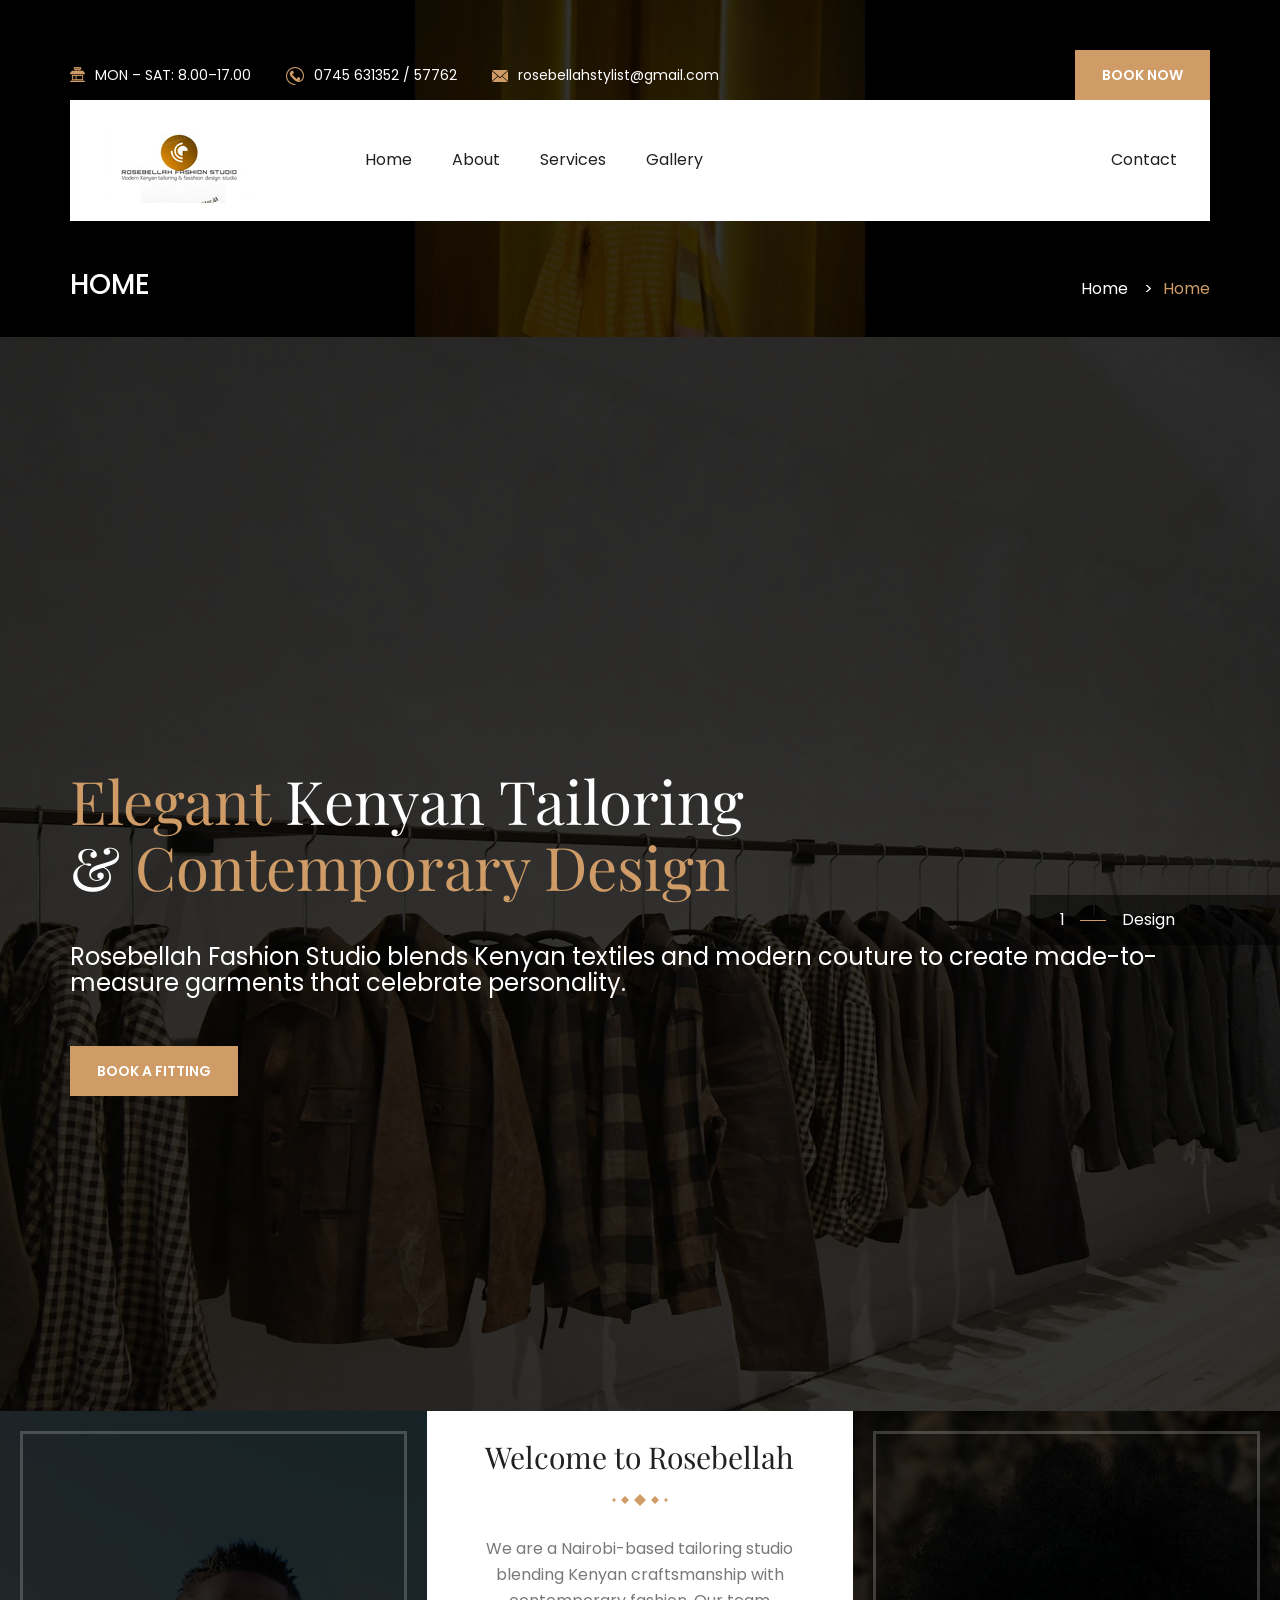
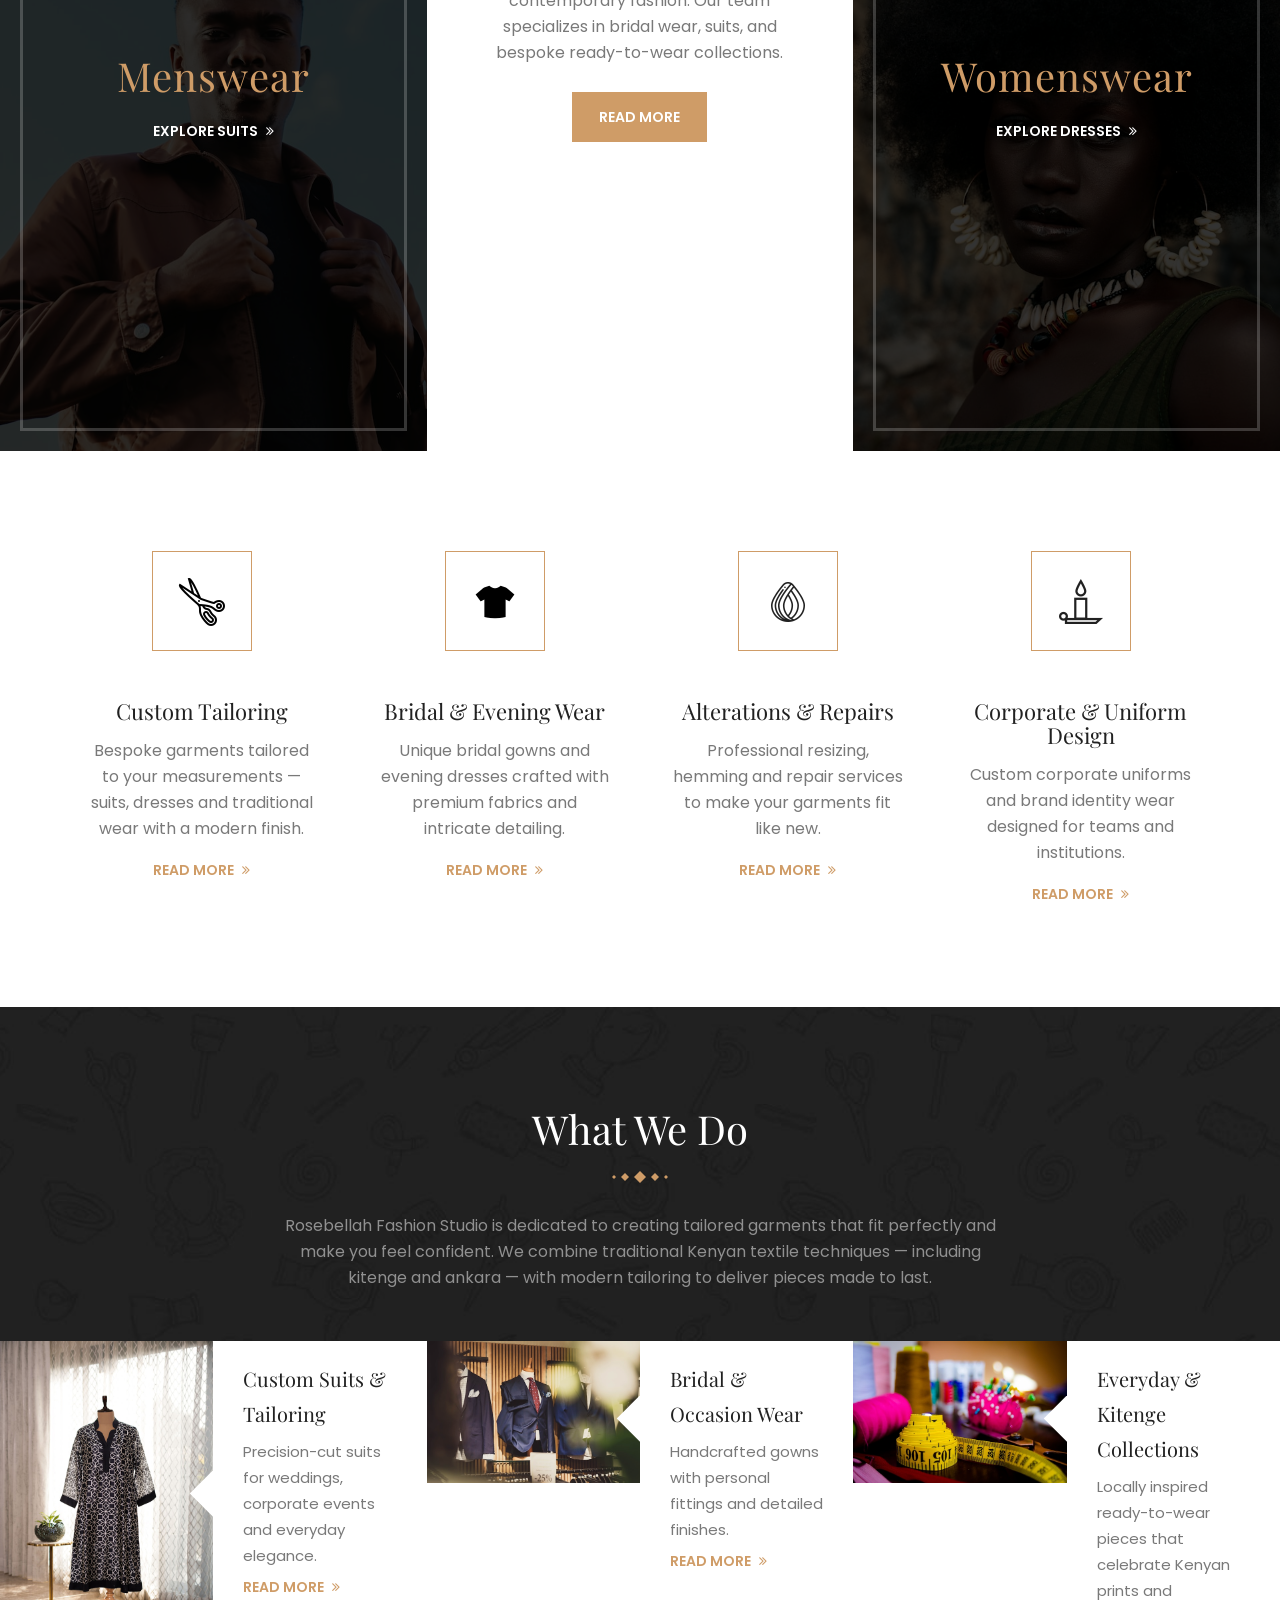
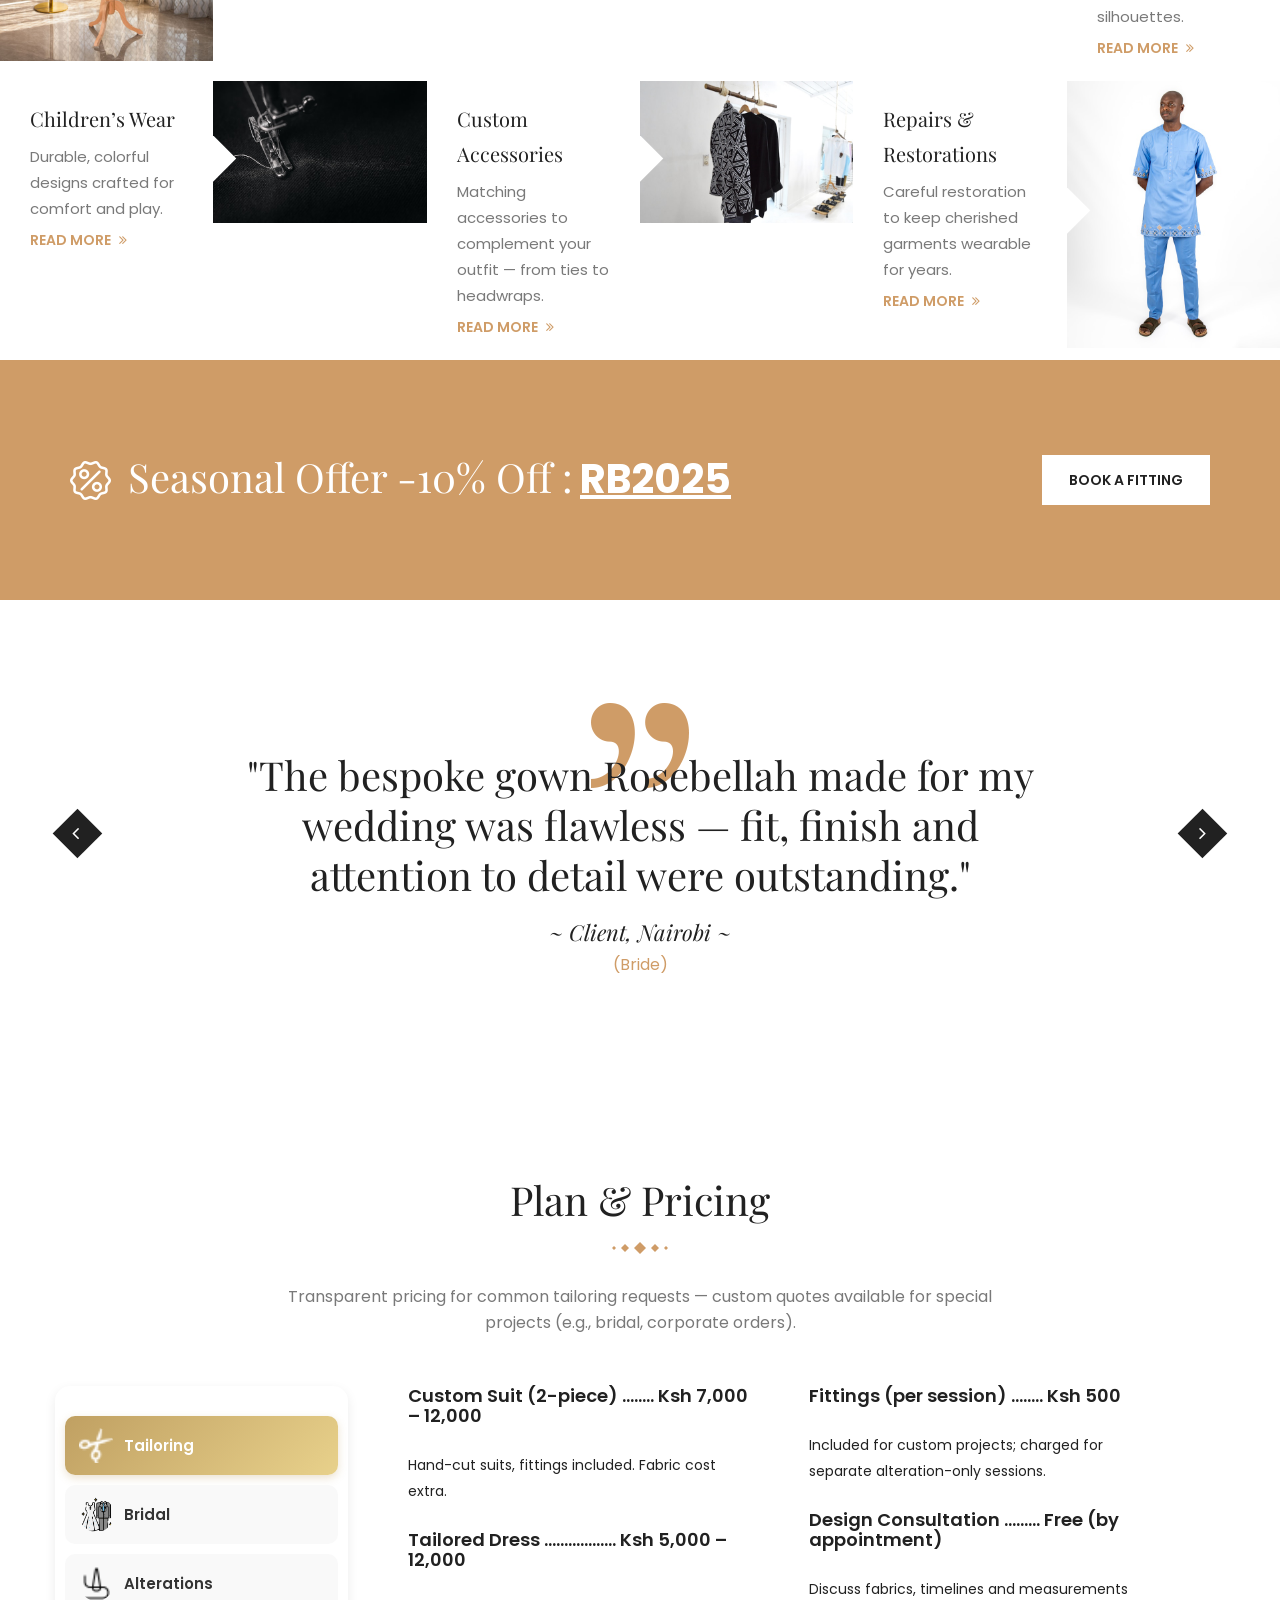
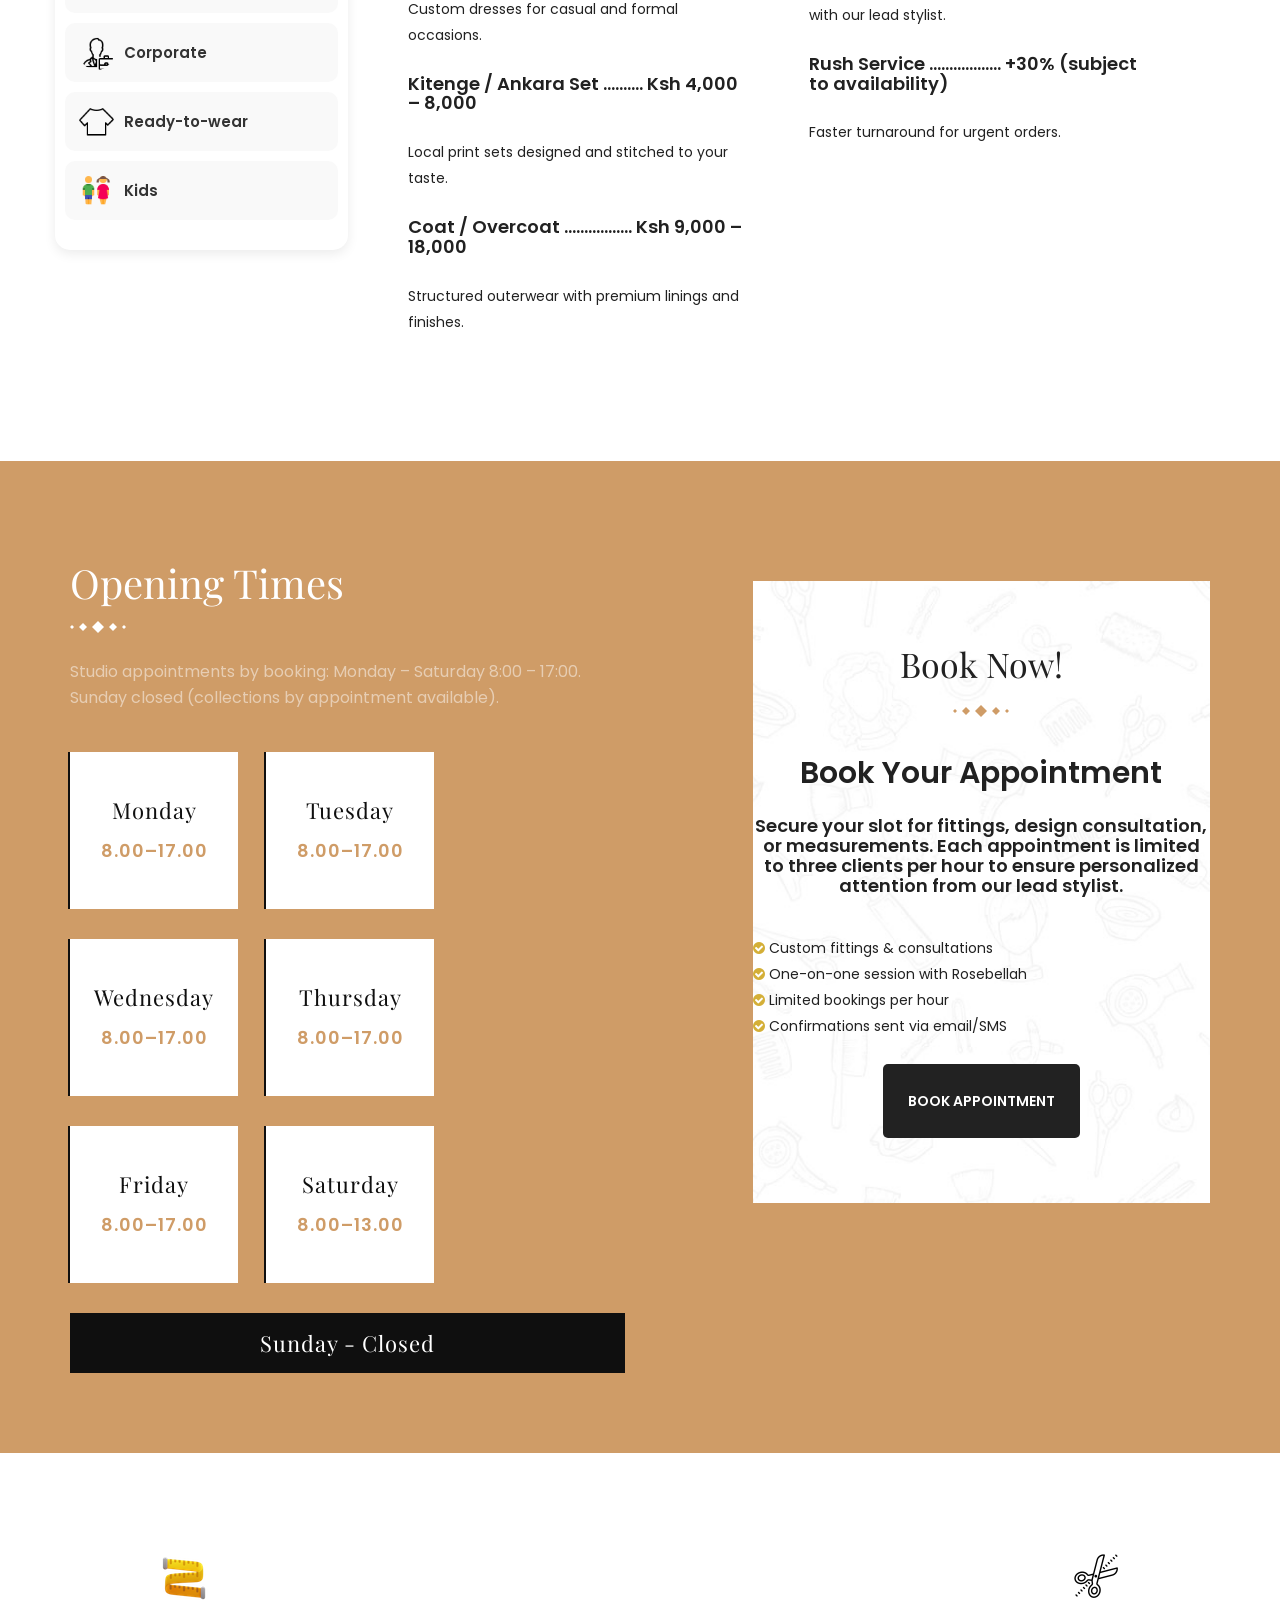
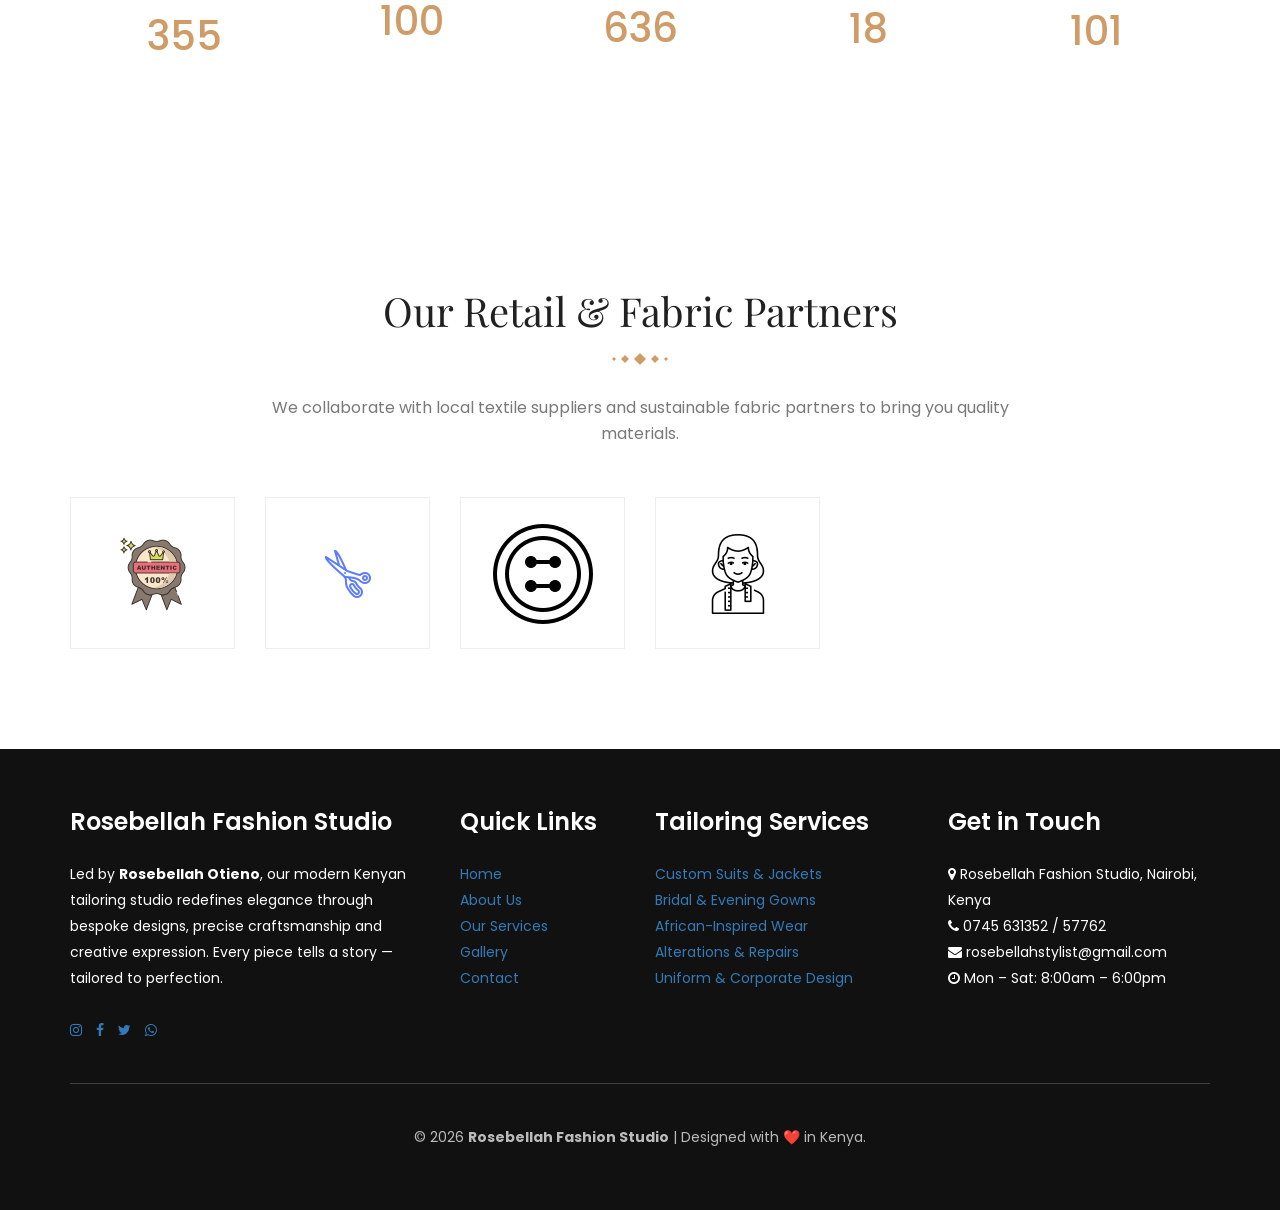
==== index.html @ 55c62c4d "Initial commit - Rosebellah Fashion Studio website" ====
<!doctype html>
<html class="no-js" lang="en">
    
<meta http-equiv="content-type" content="text/html;charset=utf-8" />
<head>
        <meta charset="utf-8">
        <meta http-equiv="x-ua-compatible" content="ie=edge">
        <title>Rosebellah Fashion Studio</title>
        <meta name="description" content="">
        <meta name="viewport" content="width=device-width, initial-scale=1">
        <link rel="shortcut icon" type="image/x-icon" href="logo1.png">
        <link rel="apple-touch-icon" href="apple-touch-icon.html">
        <!-- Place favicon.ico in the root directory -->

		<!-- all css here -->
		<!-- bootstrap v3.3.6 css -->
        <link rel="stylesheet" href="public/css/bootstrap.min.css">
		<!-- animate css -->
        <link rel="stylesheet" href="public/css/animate.css">
		<!-- jquery-ui.min css -->
        <link rel="stylesheet" href="public/css/jquery-ui.min.css">
		<!-- meanmenu css -->
        <link rel="stylesheet" href="public/css/meanmenu.min.css">
		<!-- owl.carousel css -->
        <link rel="stylesheet" href="public/css/owl.carousel.min.css">
        <!-- bxslider css -->
        <link rel="stylesheet" href="public/css/jquery.bxslider.css">
        <!-- magnific popup css -->
        <link rel="stylesheet" href="public/css/magnific-popup.css">
        <!-- Bootstrap Touchspin css -->
         <link rel="stylesheet" href="public/css/jquery.bootstrap-touchspin.min.css">
		<!-- font-awesome css -->
        <link rel="stylesheet" href="public/css/font-awesome.min.css">
		<!-- style css -->
		<link rel="stylesheet" href="public/style.css">
		<!-- responsive css -->
        <link rel="stylesheet" href="public/css/responsive.css">
		<!-- modernizr css -->
        <script src="js/vendor/modernizr-2.8.3.min.js"></script>
    </head>
    <body>
    <!--[if lt IE 8]>
        <p class="browserupgrade">You are using an <strong>outdated</strong> browser. Please <a href="http://browsehappy.com/">upgrade your browser</a> to improve your experience.</p>
    <![endif]-->
    <!--Preloader area start-->
    <div id="loader_wrapper">
        <div class="loader"></div>
    </div>
    <!--Preloader area end-->
    <!--Header area start here-->
    <header>
        <div class="container">
            <div class="row">
                <div class="col-lg-12 col-md-12 col-sm-12 col-xs-12">
                    <div class="header-top">
                        <div class="col-lg-8 col-md-8 col-sm-9 col-xs-12 pd-0">
                            <div class="contact-info-top">
                                <ul class="list-inline">
                                    <li><img src="images/icons/5.png" alt=""/><span>MON – SAT: 8.00–17.00</span></li>
                                    <li><img src="images/icons/6.png" alt=""/><span>0745 631352 / 57762</span></li>
                                    <li><img src="images/icons/7.png" alt=""/><span>rosebellahstylist@gmail.com</span></li>
                                </ul>
                            </div>
                        </div>
                        <div class="col-lg-4 col-md-4 col-sm-3 col-xs-12 pd-0">
                            <div class="top-button text-right">
                                <a href="public/booking.html" class="btn4"><span>Book Now</span></a>
                            </div>
                        </div>
                    </div>
                </div>
            </div>
        </div>

        <div id="sticky">
            <div class="container">
                <div class="row">
                    <div class="col-lg-12 col-md-12 col-sm-12 col-xs-12">
                        <div class="main-header">
                            <div class="col-lg-3 col-md-3 col-sm-12 col-xs-12">
                                <div class="logo-area">
                                    <a href="index.html"><img src="images/logo/logo.jpg" alt="Rosebellah Fashion Studio"/></a>
                                </div>
                            </div>
                            <div class="col-lg-9 col-md-9 col-sm-12 col-xs-12">
                                <div class="menu-area">
                                    <nav>
                                        <ul class="list-inline">
                                            <li><a href="index.html">Home</a></li>
                                            <li><a href="public/about.html">About</a></li>
                                            <li><a href="public/services.html">Services</a></li>
                                            <li><a href="public/gallery.html">Gallery</a></li>
                                            
                                           
                                            <li><a href="public/contact.html">Contact</a></li>
                                            
                                        </ul>
                                    </nav>
                                </div>
                            </div>

                            

                        </div>
                    </div>
                </div>
            </div>
        </div>

        <!--Responsive Menu area-->
        <div class="mobile-menu-area">
            <div class="container">
                <div class="row">
                  <div class="col-md-12">
                    <div class="mobile-menu">
                        <nav id="dropdown">
                            <ul>
                                <li><a href="index-2.html">Home</a></li>
                                <li><a href="about.html">About</a></li>
                                <li><a href="services.html">Services</a></li>
                                <li><a href="gallery.html">Gallery</a></li>
                                <li>
                                    <a href="#">Pages</a>
                                    <ul class="down-menu">
                                        <li><a href="about.html">About</a></li>
                                        <li><a href="blog.html">Blog</a></li>
                                        <li><a href="blog-single.html">Blog Single</a></li>
                                        <li><a href="shop.html">Shop</a></li>
                                        <li><a href="public/booking.html">Pricing & Bookings</a></li>
                                        <li><a href="contact.html">Contact</a></li>
                                    </ul>
                                </li>
                                <li>
                                    <a href="#">Blog</a>
                                    <ul class="down-menu">
                                        <li><a href="blog.html">Blog</a></li>
                                        <li><a href="blog-single.html">Blog Single</a></li>
                                    </ul>
                                </li>
                                <li><a href="contact.html">Contact</a></li>
                            </ul>
                        </nav>
                    </div>          
                  </div>
                </div>
            </div>
        </div>
        <!--Responsive Menu area End-->

    </header>
    <!--Header area end here-->

    <!--Breadcumb area start here-->
    <div class="breadcumb-area jarallax">
        <div class="container">
            <div class="row">
                <div class="col-lg-6 col-md-6 col-sm-8 col-xs-12 full_width">
                    <div class="indx_title_left_wrapper">
                        <h2> home </h2>
                    </div>
                </div>
                <div class="col-lg-6 col-md-6 col-sm-4 col-xs-12 full_width">
                    <div class="indx_title_right_wrapper">
                        <ul>
                            <li><a href="index.html">Home</a> &nbsp;&nbsp;&nbsp;> </li>
                            <li>home</li>
                        </ul>
                    </div>
                </div>
            </div>
        </div>
    </div>
    <!--Breadcumb area end here-->

    <!--Slider area start here-->
    <section class="slider-area">       
        <div id="carousel-example-generic" class="carousel slide" data-ride="carousel">
            <div class="carousel-inner" role="listbox">

                <div class="item active">
                    <div class="carousel-captions caption-1">
                        <div class="container">
                            <div class="row">
                                <div class="col-lg-12">
                                    <div class="content">
                                        <h2 class="wow animated fadeInLeft" data-wow-duration="1s">
                                            <span>Elegant</span> Kenyan Tailoring<br> & <span>Contemporary Design</span>
                                        </h2>
                                        <p class="wow animated fadeInLeft" data-wow-duration="2s">
                                            Rosebellah Fashion Studio blends Kenyan textiles and modern couture to create made-to-measure garments that celebrate personality.
                                        </p>
                                        <a href="public/booking.html" class="btn1 wow animated fadeInUp" data-wow-duration="2s"><span>Book a Fitting</span></a>
                                        <div class="clear"></div>
                                    </div>
                                </div>
                            </div>
                        </div>
                    </div>
                </div>      

                <div class="item">
                    <div class="carousel-captions caption-2">
                        <div class="container">
                            <div class="row">
                                <div class="col-lg-12">
                                    <div class="content">
                                        <h2 class="wow animated fadeInLeft" data-wow-duration="1s">
                                            <span>Bridal</span> Gowns &amp; <br><span>Tailored Suits</span>
                                        </h2>
                                        <p class="wow animated fadeInLeft" data-wow-duration="2s">
                                            Bespoke bridal gowns, suits, and kitenge collections crafted with attention to detail and cultural flair.
                                        </p>
                                        <a href="public/gallery.html" class="btn1 wow animated fadeInUp" data-wow-duration="2s"><span>See Our Work</span></a>
                                        <div class="clear"></div>
                                    </div>
                                </div>
                            </div>
                        </div>
                    </div>
                </div>

                <div class="item">
                    <div class="carousel-captions caption-3">
                        <div class="container">
                            <div class="row">
                                <div class="col-lg-12">
                                    <div class="content">
                                        <h2 class="wow animated fadeInLeft" data-wow-duration="1s">
                                            <span>Made-to-Measure</span><br> Handcrafted <span>with Care</span>
                                        </h2>
                                        <p class="wow animated fadeInLeft" data-wow-duration="2s">
                                            From fittings to final touches, our promise is excellent fit, premium fabrics and thoughtful finishing.
                                        </p>
                                        <a href="public/about.html" class="btn1 wow animated fadeInUp" data-wow-duration="2s"><span>About Rosebellah</span></a>
                                        <div class="clear"></div>
                                    </div>
                                </div>
                            </div>
                        </div>
                    </div>
                </div>

                <ol class="carousel-indicators">
                    <li data-target="#carousel-example-generic" data-slide-to="0" class="active"><span class="number">1</span><span class="con">Design</span></li>
                    
                </ol>  
            </div>
        </div>
    </section>
    <!--Slider area end here-->

    <!--Info area start here-->
    <section class="info-area-one">
        <div class="container-fluid">
            <div class="row">
                <div class="col-lg-4 col-md-4 col-sm-12 col-xs-12 pd-0">
                    <div class="info-list">
                        <figure>
                            <img src="images/info/1.jpg" alt=""/>
                            <div class="content">
                                <h2>Menswear</h2>
                                <a href="public/services.html">Explore Suits <i class="fa fa-angle-double-right"></i></a>
                            </div>
                        </figure>
                    </div>
                </div>
                <div class="col-lg-4 col-md-4 col-sm-12 col-xs-12 pd-0">
                    <div class="info-middel text-center bg-img jarallax">
                        <div class="info-logo">
                            <a href="index.html"><img src="images/logo/logo.jpg" alt="Rosebellah Fashion Studio"/></a>
                        </div>
                        <div class="content">
                            <div class="section-heading-one">
                                <h2>Welcome to Rosebellah</h2>
                            </div>
                            <p>We are a Nairobi-based tailoring studio blending Kenyan craftsmanship with contemporary fashion. Our team specializes in bridal wear, suits, and bespoke ready-to-wear collections.</p>
                            <img src="images/info/signature.png" alt="Rosebellah signature"/>
                            <a href="public/about.html" class="btn1"><span>Read More</span></a>
                        </div>
                    </div>
                </div>
                <div class="col-lg-4 col-md-4 col-sm-12 col-xs-12 pd-0 ">
                    <div class="info-list">
                        <figure>
                            <img src="images/info/2.jpg" alt=""/>
                            <div class="content">
                                <h2>Womenswear</h2>
                                <a href="public/services.html">Explore Dresses <i class="fa fa-angle-double-right"></i></a>
                            </div>
                        </figure>
                    </div>
                </div>
            </div>
        </div>
    </section>
    <!--Info area end here-->

    <!--Services area start here-->
    <section class="services-area-one bg-img jarallax">
        <div class="container">
            <div class="row">
                <div class="col-lg-12 pd-0">
                    <div class="services-slider">
                        <div class="col-lg-12">
                            <div class="services-list text-center">
                                <div class="icons"><span class="ico-imgs ico1"></span></div>
                                <h4>Custom Tailoring</h4>
                                <p>Bespoke garments tailored to your measurements — suits, dresses and traditional wear with a modern finish.</p>
                                <a href="public/services.html">Read More <i class="fa fa-angle-double-right"></i></a>
                            </div>
                        </div>
                        <div class="col-lg-12">
                            <div class="services-list text-center">
                                <div class="icons"><span class="ico-imgs ico2"></span></div>
                                <h4>Bridal & Evening Wear</h4>
                                <p>Unique bridal gowns and evening dresses crafted with premium fabrics and intricate detailing.</p>
                                <a href="ppublic/services.html">Read More <i class="fa fa-angle-double-right"></i></a>
                            </div>
                        </div>
                        <div class="col-lg-12">
                            <div class="services-list text-center">
                                <div class="icons"><span class="ico-imgs ico3"></span></div>
                                <h4>Alterations & Repairs</h4>
                                <p>Professional resizing, hemming and repair services to make your garments fit like new.</p>
                                <a href="public/services.html">Read More <i class="fa fa-angle-double-right"></i></a>
                            </div>
                        </div>
                        <div class="col-lg-12">
                            <div class="services-list text-center">
                                <div class="icons"><span class="ico-imgs ico4"></span></div>
                                <h4>Corporate & Uniform Design</h4>
                                <p>Custom corporate uniforms and brand identity wear designed for teams and institutions.</p>
                                <a href="public/services.html">Read More <i class="fa fa-angle-double-right"></i></a>
                            </div>
                        </div>
                    </div>
                </div>
            </div>
        </div>
    </section>
    <!--Services area end here-->

    <!--About area start here-->
    <section class="about-area-one">
        <div class="section-head">
            <div class="container">
                <div class="row">
                    <div class="col-lg-12">
                        <div class="section-heading-two">
                            <h2>What We Do</h2>
                            <p>Rosebellah Fashion Studio is dedicated to creating tailored garments that fit perfectly and make you feel confident. We combine traditional Kenyan textile techniques — including kitenge and ankara — with modern tailoring to deliver pieces made to last.</p>
                        </div>
                    </div>
                </div>
            </div>
        </div>

        <div class="container-fluid">
            <div class="row">
                <!-- kept image slots intact -->
                <div class="col-lg-4 col-md-6 col-sm-6 col-xs-12 pd-0">
                    <div class="about-list-right">
                        <figure><img src="images/about/1.jpg" alt=""/></figure>
                        <div class="content">
                            <h4>Custom Suits & Tailoring</h4>
                            <p>Precision-cut suits for weddings, corporate events and everyday elegance.</p>
                            <a href="services.html">Read More <i class="fa fa-angle-double-right"></i></a>
                        </div>
                    </div>
                </div>

                <div class="col-lg-4 col-md-6 col-sm-6 col-xs-12 pd-0">
                    <div class="about-list-right">
                        <figure><img src="images/about/2.jpg" alt=""/></figure>
                        <div class="content">
                            <h4>Bridal & Occasion Wear</h4>
                            <p>Handcrafted gowns with personal fittings and detailed finishes.</p>
                            <a href="services.html">Read More <i class="fa fa-angle-double-right"></i></a>
                        </div>
                    </div>
                </div>

                <div class="col-lg-4 col-md-6 col-sm-6 col-xs-12 pd-0">
                    <div class="about-list-right">
                        <figure><img src="images/about/3.jpg" alt=""/></figure>
                        <div class="content">
                            <h4>Everyday & Kitenge Collections</h4>
                            <p>Locally inspired ready-to-wear pieces that celebrate Kenyan prints and silhouettes.</p>
                            <a href="shop.html">Read More <i class="fa fa-angle-double-right"></i></a>
                        </div>
                    </div>
                </div>

                <!-- additional image blocks -->
                <div class="col-lg-4 col-md-6 col-sm-6 col-xs-12 pd-0">
                    <div class="about-list-left">
                        <figure><img src="images/about/4.jpg" alt=""/></figure>
                        <div class="content">
                            <h4>Children’s Wear</h4>
                            <p>Durable, colorful designs crafted for comfort and play.</p>
                            <a href="services.html">Read More <i class="fa fa-angle-double-right"></i></a>
                        </div>
                    </div>
                </div>

                <div class="col-lg-4 col-md-6 col-sm-6 col-xs-12 pd-0">
                    <div class="about-list-left">
                        <figure><img src="images/about/5.jpg" alt=""/></figure>
                        <div class="content">
                            <h4>Custom Accessories</h4>
                            <p>Matching accessories to complement your outfit — from ties to headwraps.</p>
                            <a href="shop.html">Read More <i class="fa fa-angle-double-right"></i></a>
                        </div>
                    </div>
                </div>

                <div class="col-lg-4 col-md-6 col-sm-6 col-xs-12 pd-0">
                    <div class="about-list-left">
                        <figure><img src="images/about/6.jpg" alt=""/></figure>
                        <div class="content">
                            <h4>Repairs & Restorations</h4>
                            <p>Careful restoration to keep cherished garments wearable for years.</p>
                            <a href="services.html">Read More <i class="fa fa-angle-double-right"></i></a>
                        </div>
                    </div>
                </div>

            </div>
        </div>
    </section>
    <!--About area end here-->

    <!--Banner area start here-->
    <section class="banner-area">
        <div class="container">
            <div class="row">
                <div class="col-lg-12">
                    <div class="content-ban">
                        <h2>
                            <img src="images/icons/4.png" alt=""/>
                            <span>Seasonal Offer -10% Off : </span>
                            <strong>RB2025</strong>
                        </h2>
                        <a href="public/booking.html" class="btn2"><span>Book a Fitting</span></a>
                    </div>
                </div>
            </div>
        </div>
    </section>
    <!--Banner area end here-->

    <!--Testimonial area start here-->
    <section class="testimonial-area bg-img section jarallax">
        <div class="container">
            <div class="row">
                <div class="col-lg-12 pd-0">
                    <div class="testimonial-slider">
                        <div class="col-lg-12">
                            <div class="testimonial-list">
                                <blockquote>"The bespoke gown Rosebellah made for my wedding was flawless — fit, finish and attention to detail were outstanding."</blockquote>
                                <h4><a href="#">~ Client, Nairobi ~</a></h4>
                                <span>(Bride)</span>
                            </div>
                        </div>
                        <div class="col-lg-12">
                            <div class="testimonial-list">
                                <blockquote>"Excellent tailoring — my suit fits like it was made for me. Professional and friendly service."</blockquote>
                                <h4><a href="#">~ Client, Nakuru ~</a></h4>
                                <span>(Groom)</span>
                            </div>
                        </div>
                        <div class="col-lg-12">
                            <div class="testimonial-list">
                                <blockquote>"Quick and careful alterations — highly recommended for anyone who needs reliable adjustments."</blockquote>
                                <h4><a href="#">~ Client ~</a></h4>
                                <span>(Customer)</span>
                            </div>
                        </div>
                    </div>
                </div>
            </div>
        </div>
    </section>
    <!--Testimonial area end here-->

    <!--Plan and Price area start here-->
    <section class="plan-price-area section">
        <div class="container">
            <div class="row">
                <div class="col-lg-12">
                    <div class="section-heading-three">
                        <h2>Plan & Pricing</h2>
                        <p>Transparent pricing for common tailoring requests — custom quotes available for special projects (e.g., bridal, corporate orders).</p>
                    </div>
                </div>
            </div>

            <div class="row">
                <!-- Left column: categories -->
                <div class="col-lg-3 col-md-4 col-sm-12 pd-0" 
     style="padding: 0; margin-bottom: 20px;">
    <div class="plan-list-nav" 
         style="background: #fff; border-radius: 15px; box-shadow: 0 4px 12px rgba(0,0,0,0.08); padding: 20px 10px; transition: all 0.3s ease;">
        <ul style="list-style: none; margin: 0; padding: 0;">
            
            <li role="presentation" class="active" 
                style="margin: 10px 0;">
                <a href="#tailoring-list" role="tab" data-toggle="tab"
                   style="display: flex; align-items: center; text-decoration: none; color: #fff; font-weight: 600; font-size: 15px; padding: 12px 14px; border-radius: 10px; background: linear-gradient(135deg, #c0a062, #e8d18b); box-shadow: 0 3px 8px rgba(192,160,98,0.3);">
                    <span class="imgs">
                        <img src="images/price/1.png" alt="" 
                             style="width: 35px; height: 35px; margin-right: 10px; border-radius: 50%; object-fit: cover; filter: brightness(0) invert(1);">
                    </span>
                    <span class="con">Tailoring</span>
                </a>
            </li>

            <li role="presentation" style="margin: 10px 0;">
                <a href="#bridal-list" role="tab" data-toggle="tab"
                   style="display: flex; align-items: center; text-decoration: none; color: #333; font-weight: 600; font-size: 15px; padding: 12px 14px; border-radius: 10px; background: #f9f9f9;">
                    <span class="imgs">
                        <img src="images/price/2a.png" alt="" 
                             style="width: 35px; height: 35px; margin-right: 10px; border-radius: 50%; object-fit: cover;">
                    </span>
                    <span class="con">Bridal</span>
                </a>
            </li>

            <li role="presentation" style="margin: 10px 0;">
                <a href="#alteration-list" role="tab" data-toggle="tab"
                   style="display: flex; align-items: center; text-decoration: none; color: #333; font-weight: 600; font-size: 15px; padding: 12px 14px; border-radius: 10px; background: #f9f9f9;">
                    <span class="imgs">
                        <img src="images/price/3a.png" alt="" 
                             style="width: 35px; height: 35px; margin-right: 10px; border-radius: 50%; object-fit: cover;">
                    </span>
                    <span class="con">Alterations</span>
                </a>
            </li>

            <li role="presentation" style="margin: 10px 0;">
                <a href="#corporate-list" role="tab" data-toggle="tab"
                   style="display: flex; align-items: center; text-decoration: none; color: #333; font-weight: 600; font-size: 15px; padding: 12px 14px; border-radius: 10px; background: #f9f9f9;">
                    <span class="imgs">
                        <img src="images/price/4a.png" alt="" 
                             style="width: 35px; height: 35px; margin-right: 10px; border-radius: 50%; object-fit: cover;">
                    </span>
                    <span class="con">Corporate</span>
                </a>
            </li>

            <li role="presentation" style="margin: 10px 0;">
                <a href="#ready-list" role="tab" data-toggle="tab"
                   style="display: flex; align-items: center; text-decoration: none; color: #333; font-weight: 600; font-size: 15px; padding: 12px 14px; border-radius: 10px; background: #f9f9f9;">
                    <span class="imgs">
                        <img src="images/price/5a.png" alt="" 
                             style="width: 35px; height: 35px; margin-right: 10px; border-radius: 50%; object-fit: cover;">
                    </span>
                    <span class="con">Ready-to-wear</span>
                </a>
            </li>

            <li role="presentation" style="margin: 10px 0;">
                <a href="#kids-list" role="tab" data-toggle="tab"
                   style="display: flex; align-items: center; text-decoration: none; color: #333; font-weight: 600; font-size: 15px; padding: 12px 14px; border-radius: 10px; background: #f9f9f9;">
                    <span class="imgs">
                        <img src="images/price/6a.png" alt="" 
                             style="width: 35px; height: 35px; margin-right: 10px; border-radius: 50%; object-fit: cover;">
                    </span>
                    <span class="con">Kids</span>
                </a>
            </li>

        </ul>
    </div>
</div>


                <!-- Right column: price lists -->
                <div class="col-lg-9 col-md-8 col-sm-12 pd-l0 price-list">
                    <div class="tab-content">
                        <div role="tabpanel" class="tab-pane active" id="tailoring-list">
                            <div class="col-lg-6 col-md-6 col-sm-12">
                                <div class="planprice pd-l45 pd-r15">
                                    <ul>
                                        <li><h4>Custom Suit (2-piece) ........ Ksh 7,000 – 12,000</h4><p>Hand-cut suits, fittings included. Fabric cost extra.</p></li>
                                        <li><h4>Tailored Dress .................. Ksh 5,000 – 12,000</h4><p>Custom dresses for casual and formal occasions.</p></li>
                                        <li><h4>Kitenge / Ankara Set .......... Ksh 4,000 – 8,000</h4><p>Local print sets designed and stitched to your taste.</p></li>
                                        <li><h4>Coat / Overcoat ................. Ksh 9,000 – 18,000</h4><p>Structured outerwear with premium linings and finishes.</p></li>
                                    </ul>
                                </div>
                            </div>

                            <div class="col-lg-6 col-md-6 col-sm-12">
                                <div class="planprice pd-r45 pd-l15">
                                    <ul>
                                        <li><h4>Fittings (per session) ........ Ksh 500</h4><p>Included for custom projects; charged for separate alteration-only sessions.</p></li>
                                        <li><h4>Design Consultation ......... Free (by appointment)</h4><p>Discuss fabrics, timelines and measurements with our lead stylist.</p></li>
                                        <li><h4>Rush Service .................. +30% (subject to availability)</h4><p>Faster turnaround for urgent orders.</p></li>
                                    </ul>
                                </div>
                            </div>
                        </div>

                        <div role="tabpanel" class="tab-pane" id="bridal-list">
                            <div class="col-lg-6">
                                <div class="planprice pd-l45 pd-r15">
                                    <ul>
                                        <li><h4>Bridal Gown (Bespoke) ...... Ksh 15,000 – 60,000</h4><p>Handmade gowns with fittings, lacework and embellishments as requested.</p></li>
                                        <li><h4>Bridesmaid Dresses ......... Ksh 4,000 – 12,000</h4><p>Coordinated designs to complement the bridal theme.</p></li>
                                    </ul>
                                </div>
                            </div>
                            <div class="col-lg-6">
                                <div class="planprice pd-r45 pd-l15">
                                    <ul>
                                        <li><h4>Custom Veils & Embellishments .. From Ksh 2,000</h4><p>Beading, appliqué and trims available.</p></li>
                                    </ul>
                                </div>
                            </div>
                        </div>

                        <div role="tabpanel" class="tab-pane" id="alteration-list">
                            <div class="col-lg-6">
                                <div class="planprice pd-l45 pd-r15">
                                    <ul>
                                        <li><h4>Dress Hemming .................. From Ksh 800</h4><p>Quick and accurate hemming for dresses and skirts.</p></li>
                                        <li><h4>Trouser Adjustment .............. From Ksh 700</h4><p>Waist, length and tapering fixes.</p></li>
                                        <li><h4>Zip Replacement ................ From Ksh 1,200</h4><p>Replacement and reinforcement for zippers.</p></li>
                                    </ul>
                                </div>
                            </div>
                            <div class="col-lg-6">
                                <div class="planprice pd-r45 pd-l15">
                                    <ul>
                                        <li><h4>Jacket/Blazer Reshape ......... From Ksh 1,500</h4><p>Shoulder and chest alterations for a refined fit.</p></li>
                                    </ul>
                                </div>
                            </div>
                        </div>

                        <div role="tabpanel" class="tab-pane" id="corporate-list">
                            <div class="col-lg-6">
                                <div class="planprice pd-l45 pd-r15">
                                    <ul>
                                        <li><h4>Corporate Uniforms .......... Quote</h4><p>Custom uniforms for teams, schools and businesses — contact for a proposal.</p></li>
                                        <li><h4>Bulk Production .................. Quote</h4><p>Price varies with quantities, fabric and complexity.</p></li>
                                    </ul>
                                </div>
                            </div>
                        </div>

                        <div role="tabpanel" class="tab-pane" id="ready-list">
                            <div class="col-lg-6">
                                <div class="planprice pd-l45 pd-r15">
                                    <ul>
                                        <li><h4>Ready-to-wear Dresses ......... Ksh 2,500 – 6,500</h4><p>Hand-finished pieces — limited runs.</p></li>
                                        <li><h4>Everyday Tops & Skirts ........ Ksh 1,200 – 3,000</h4><p>Locally inspired, affordable styles.</p></li>
                                    </ul>
                                </div>
                            </div>
                        </div>

                        <div role="tabpanel" class="tab-pane" id="kids-list">
                            <div class="col-lg-6">
                                <div class="planprice pd-l45 pd-r15">
                                    <ul>
                                        <li><h4>Kids Outfits ..................... Ksh 2,500 – 5,000</h4><p>Comfortable styles designed for growing children.</p></li>
                                    </ul>
                                </div>
                            </div>
                        </div>

                    </div>
                </div>
            </div>
        </div>
    </section>
    <!--Plan and Price area end here-->

    <!--Team area start here-->
    
    <!--Team area end here-->

    <!--Booking / contact CTA area (kept structure) -->
    <section class="booking-area">
        <div class="container">
            <div class="row">
                <div class="col-lg-6">
                    <div class="booking-time">
                        <div class="heading">
                            <h2>Opening Times</h2>
                            <p>Studio appointments by booking: Monday – Saturday 8:00 – 17:00. Sunday closed (collections by appointment available).</p>
                        </div>
                        <div class="booking-days">
                            <ul>
                                <li><strong>Monday</strong><span>8.00–17.00</span></li>
                                <li><strong>Tuesday</strong><span>8.00–17.00</span></li>
                                <li><strong>Wednesday</strong><span>8.00–17.00</span></li>
                                <li><strong>Thursday</strong><span>8.00–17.00</span></li>
                                <li><strong>Friday</strong><span>8.00–17.00</span></li>
                                <li><strong>Saturday</strong><span>8.00–13.00</span></li>
                            </ul>
                            <div class="close-day">
                                <p>Sunday - Closed</p>
                            </div>
                        </div>
                    </div>
                </div>

                <div class="col-lg-5 col-md-5 col-sm-12 col-xs-12 col-md-offset-1">
                    <div class="booking-form bg-img">
                        <div class="heading"><h2>Book Now!</h2></div>
                        <h2>Book Your Appointment</h2>
            <p>
             <div class="heading"><h4>Secure your slot for fittings, design consultation, or measurements.  
              Each appointment is limited to three clients per hour to ensure 
              personalized attention from our lead stylist.
              </h4></div> 
            </p>
             <div class="booking-summary" style="margin-top:20px;">
                <ul style="list-style:none; padding:0; text-align:left;">
                    <li><i class="fa fa-check-circle" style="color:#d4af37;"></i> Custom fittings & consultations</li>
                    <li><i class="fa fa-check-circle" style="color:#d4af37;"></i> One-on-one session with Rosebellah</li>
                    <li><i class="fa fa-check-circle" style="color:#d4af37;"></i> Limited bookings per hour</li>
                    <li><i class="fa fa-check-circle" style="color:#d4af37;"></i> Confirmations sent via email/SMS</li>
                </ul>
                </div>
                <div style="margin-top:25px; text-align:center;">
            <a href="public/booking.html" class="btn1" style="padding:12px 25px; background:#222; color:#fff; border-radius:5px; text-transform:uppercase;">
              <span>Book Appointment</span>
            </a>
          </div>
                    </div>
                </div>
            </div>
        </div>
    </section>
    <!--Booking area end here-->

    <!--Counter area start here-->
    <section class="counter-area bg-img section3 jarallax">
        <div class="container">
            <div class="row">
                <div class="col-lg-12">
                    <div class="counter-list wow animated fadeInLeft" data-wow-duration="0.8s">
                        <img src="images/counter/1.png" alt=""/>
                        <span class="count">514</span>
                        <h4>Pieces Tailored</h4>
                    </div>
                    <div class="counter-list wow animated fadeInLeft" data-wow-delay="0.5s" data-wow-duration="0.8s">
                        <img src="images/counter/2.png" alt=""/>
                        <span class="count">145</span>
                        <h4>Design Awards</h4>
                    </div>
                    <div class="counter-list wow animated fadeInLeft" data-wow-delay="0.8s" data-wow-duration="0.8s">
                        <img src="images/counter/3.png" alt=""/>
                        <span class="count">922</span>
                        <h4>Happy Clients</h4>
                    </div>
                    <div class="counter-list wow animated fadeInLeft" data-wow-delay="1.1s" data-wow-duration="0.8s">
                        <img src="images/counter/4.png" alt=""/>
                        <span class="count">26</span>
                        <h4>Amazing Team</h4>
                    </div>
                    <div class="counter-list wow animated fadeInLeft" data-wow-delay="1.4s" data-wow-duration="0.8s">
                        <img src="images/counter/5.png" alt=""/>
                        <span class="count">147</span>
                        <h4>Collections Released</h4>
                    </div>
                </div>
            </div>
        </div>
    </section>
    <!--Counter area end here-->

    <!--Brand area start here-->
    <section class="brand-area section bg-img jarallax">
        <div class="container">
            <div class="row">
                <div class="col-lg-12">
                    <div class="section-heading-three">
                        <h2>Our Retail & Fabric Partners</h2>
                        <p>We collaborate with local textile suppliers and sustainable fabric partners to bring you quality materials.</p>
                    </div>
                </div>
            </div>
            <div class="row">
                <div class="col-lg-12 pd-0">
                    <div class="brand-slider">
                        <div class="col-lg-12">
                            <div class="brand-list"><a href="#"><img src="images/client/1.png" alt=""/></a></div>
                        </div>
                        <div class="col-lg-12">
                            <div class="brand-list"><a href="#"><img src="images/client/2.png" alt=""/></a></div>
                        </div>
                        <div class="col-lg-12">
                            <div class="brand-list"><a href="#"><img src="images/client/3.png" alt=""/></a></div>
                        </div>
                        <div class="col-lg-12">
                            <div class="brand-list"><a href="#"><img src="images/client/4.png" alt=""/></a></div>
                        </div>
                        <!-- more brand items remain -->
                    </div>
                </div>
            </div>
        </div>
    </section>
    <!--Brand area end here-->

    <!--Footer area start here-->
    <!-- ==================== FOOTER AREA START ==================== -->
<footer class="footer-area bg-img jarallax" style="background-color:#111; color:#fff; padding:60px 0;">
    <div class="container">
        <div class="row">

            <!-- Brand / About -->
            <div class="col-lg-4 col-md-6 col-sm-12">
                <div class="footer-widget">
                    <h3 class="widget-title">Rosebellah Fashion Studio</h3>
                    <p>
                        Led by <strong>Rosebellah Otieno</strong>, our modern Kenyan tailoring studio 
                        redefines elegance through bespoke designs, precise craftsmanship and 
                        creative expression. Every piece tells a story — tailored to perfection.
                    </p>
                    <ul class="list-inline social-icons">
                        <li><a href="#"><i class="fa fa-instagram"></i></a></li>
                        <li><a href="#"><i class="fa fa-facebook"></i></a></li>
                        <li><a href="#"><i class="fa fa-twitter"></i></a></li>
                        <li><a href="#"><i class="fa fa-whatsapp"></i></a></li>
                    </ul>
                </div>
            </div>

            <!-- Quick Links -->
            <div class="col-lg-2 col-md-6 col-sm-12">
                <div class="footer-widget">
                    <h3 class="widget-title">Quick Links</h3>
                    <ul class="footer-links">
                        <li><a href="index.html">Home</a></li>
                        <li><a href="about.html">About Us</a></li>
                        <li><a href="services.html">Our Services</a></li>
                        <li><a href="gallery.html">Gallery</a></li>
                        <li><a href="contact.html">Contact</a></li>
                    </ul>
                </div>
            </div>

            <!-- Services -->
            <div class="col-lg-3 col-md-6 col-sm-12">
                <div class="footer-widget">
                    <h3 class="widget-title">Tailoring Services</h3>
                    <ul class="footer-links">
                        <li><a href="#">Custom Suits & Jackets</a></li>
                        <li><a href="#">Bridal & Evening Gowns</a></li>
                        <li><a href="#">African-Inspired Wear</a></li>
                        <li><a href="#">Alterations & Repairs</a></li>
                        <li><a href="#">Uniform & Corporate Design</a></li>
                    </ul>
                </div>
            </div>

            <!-- Contact Info -->
            <div class="col-lg-3 col-md-6 col-sm-12">
                <div class="footer-widget">
                    <h3 class="widget-title">Get in Touch</h3>
                    <ul class="contact-info">
                        <li><i class="fa fa-map-marker"></i> Rosebellah Fashion Studio, Nairobi, Kenya</li>
                        <li><i class="fa fa-phone"></i> 0745 631352 / 57762</li>
                        <li><i class="fa fa-envelope"></i> rosebellahstylist@gmail.com</li>
                        <li><i class="fa fa-clock-o"></i> Mon – Sat: 8:00am – 6:00pm</li>
                    </ul>
                </div>
            </div>

        </div>

        <hr style="border-color:rgba(255,255,255,0.2); margin:40px 0;">

        <div class="row">
            <div class="col-lg-12 text-center">
                <p style="margin-bottom:0; color:#bbb;">
                    &copy; <script>document.write(new Date().getFullYear());</script> 
                    <strong>Rosebellah Fashion Studio</strong> | Designed with ❤️ in Kenya.
                </p>
            </div>
        </div>
    </div>
</footer>
<!-- ==================== FOOTER AREA END ==================== -->

    <!--Footer area end here-->

    <!-- all js here -->
    <!-- jquery latest version -->
    <script src="js/vendor/jquery-3.2.1.min.js"></script>
    <!-- tether js -->
    <script src="js/tether.min.js"></script>
    <!-- bootstrap js -->
    <script src="js/bootstrap.min.js"></script>
    <!-- owl.carousel js -->
    <script src="js/owl.carousel.min.js"></script>
    <!-- bxslider js -->
    <script src="js/jquery.bxslider.min.js"></script>
    <!-- isotope js -->
    <script src="js/isotope.pkgd.min.js"></script>
    <!-- magnific popup js -->
    <script src="js/jquery.magnific-popup.min.js"></script>
    <!-- meanmenu js -->
    <script src="js/jquery.meanmenu.js"></script>
    <!-- jarallax js -->
    <script src="js/jarallax.min.js"></script>
    <!-- jquery-ui js -->
    <script src="js/jquery-ui.min.js"></script>
    <!-- Bootstrap Touchspin js -->
    <script src="js/jquery.bootstrap-touchspin.min.js"></script>
    <!-- Progressbar Animation js -->
    <script src="js/jquery.waypoints.min.js"></script>
    <script src="js/jquery.counterup.min.js"></script>
    <!-- wow js -->
    <script src="js/wow.min.js"></script>
    <!-- plugins js -->
    <script src="js/plugins.js"></script>
    <!-- main js -->
    <script src="js/main.js"></script>

</body>


</html>
---- public/style.css ----
@import url("https://fonts.googleapis.com/css?family=Kaushan+Script|Playfair+Display:400,700,900|Poppins:300,400,500,600,700");
/*-------------------------------------
  
---------------------------------------
    
    CSS INDEX
    ===================
	
    1. Theme Default CSS (body, link color, section etc)
    2. Header area start here
    3. Slider area start here
    4. About area start here
    5. Blog area start here
    6. Contact area start here
    7. Footer area start here
    8. Breadcumb area start here
    9. Banner area start here
    10. Team area start here
    11. Price list area start here
    12. Price area start here
    13. Info area start here
    14. Services area start here
    15. Shop area start here
    16. Testimonial area start here
    17. Gallery area start here
    18. Sidebar area start here

---------------------------------------*/
/*....................................
1.Theme default CSS
....................................*/
html,
body {
  font-size: 14px;
  color: #212121;
  font-family: "Poppins", sans-serif;
  vertical-align: baseline;
  line-height: 26px;
  font-weight: 400;
}

/* ....................................
1.1 Reset CSS 
.......................................*/
a {
  transition: all 0.5s;
  text-decoration: none;
}
a:hover {
  text-decoration: none;
  color: #096b89;
}
a:active {
  outline: 0 none;
  text-decoration: none;
}
a:focus {
  outline: 0px solid;
  text-decoration: none;
}

p {
  margin: 0 0 26px;
}

h1,
h2,
h3,
h4,
h5,
h6 {
  margin: 0 0 26px;
  font-weight: 600;
}

img {
  max-width: 100%;
  height: auto;
}

ul {
  list-style: outside none none;
  margin: 0;
  padding: 0;
}

input {
  box-shadow: none;
  border-radius: 0;
  outline: none;
}
input:focus {
  outline: none;
  box-shadow: none;
}
input:active {
  outline: none;
  box-shadow: none;
}

textarea {
  outline: none;
  box-shadow: none;
  border-radius: 0;
}
textarea:focus {
  outline: none;
  box-shadow: none;
}
textarea:active {
  outline: none;
  box-shadow: none;
}

button {
  outline: none;
  box-shadow: none;
  border: none;
  cursor: pointer;
  transition: all 0.5s;
}
button:focus {
  outline: none;
  box-shadow: none;
  border: none;
}
button:active {
  outline: none;
  box-shadow: none;
  border: none;
}

.fix {
  overflow: hidden;
}

.clear {
  clear: both;
}

.d-inline-block {
  display: inline-block;
}

.d-block {
  display: block;
}

.d-table {
  display: table;
}

.w-50 {
  width: 50%;
}

::-moz-selection {
  background: #00c3ff;
  text-shadow: none;
}

::selection {
  background: #00c3ff;
  text-shadow: none;
}

.browserupgrade {
  margin: 26px  0;
  background: #00c3ff;
  color: #333333;
  padding: 26px 0;
}

/***Typography***/
h1 {
  font-size: 36px;
}

h2 {
  font-size: 30px;
}

h3 {
  font-size: 24px;
}

h4 {
  font-size: 18px;
}

.f-16 {
  font-size: 16px;
}

.f-18 {
  font-size: 18px;
}

.f-20 {
  font-size: 20px;
}

.f-22 {
  font-size: 22px;
}

.f-24 {
  font-size: 24px;
}

.f-26 {
  font-size: 26px;
}

.f-28 {
  font-size: 28px;
}

.f-30 {
  font-size: 30px;
}

.f-36 {
  font-size: 36px;
}

.f-40 {
  font-size: 40px;
}

.f-48 {
  font-size: 48px;
}

.f-60 {
  font-size: 60px;
}

.f-72 {
  font-size: 72px;
}

.fw-300 {
  font-weight: 300 !important;
}

.fw-400 {
  font-weight: 400 !important;
}

.fw-500 {
  font-weight: 500 !important;
}

.fw-600 {
  font-weight: 600 !important;
}

.fw-700 {
  font-weight: 700 !important;
}

.fw-800 {
  font-weight: 800 !important;
}

.fw-900 {
  font-weight: 900 !important;
}

.t-u {
  text-transform: uppercase;
}

.t-c {
  text-transform: capitalize;
}

.t-l {
  text-transform: lowercase;
}

/*** Section ***/
.section {
  padding: 100px 0;
}

.section2 {
  padding: 100px 0 0;
}

.section3 {
  padding: 100px 0 70px;
}

.section4 {
  padding: 0 0 100px;
}

.section5 {
  padding: 0 0 70px;
}

.section-head {
  display: block;
  padding: 100px 0 0;
  background: url(images/about/bg-1.jpg) no-repeat center;
  background-size: cover;
  margin-bottom: -2px;
}

.section-heading-one {
  display: block;
  margin: 0 0 30px;
}
.section-heading-one h2 {
  font-family: "Playfair Display", serif;
  font-size: 40px;
  font-weight: 400;
  margin: 0;
  padding: 0 0 32px;
  display: block;
  position: relative;
}
.section-heading-one h2:after {
  content: '';
  position: absolute;
  left: 0;
  right: 0;
  bottom: 0;
  height: 12px;
  background: url(images/icons/sec1.png) no-repeat;
  background-position: center;
}

.section-heading-two {
  position: relative;
  display: block;
  padding: 0;
  text-align: center;
  margin: 0 0 50px;
}
.section-heading-two h2 {
  font-family: "Playfair Display", serif;
  font-size: 40px;
  font-weight: 400;
  margin: 0 0 30px;
  padding: 0 0 32px;
  display: block;
  position: relative;
  color: #fff;
}
.section-heading-two h2:after {
  content: '';
  position: absolute;
  left: 0;
  right: 0;
  bottom: 0;
  height: 12px;
  background: url(images/icons/sec1.png) no-repeat;
  background-position: center;
}
.section-heading-two p {
  margin: 0 auto;
  display: inline-block;
  color: #fff;
  font-size: 16px;
  width: 65%;
  opacity: 0.5;
}

.section-heading-three {
  position: relative;
  display: block;
  padding: 0;
  text-align: center;
  margin: 0 0 50px;
}
.section-heading-three h2 {
  font-family: "Playfair Display", serif;
  font-size: 40px;
  font-weight: 400;
  margin: 0 0 30px;
  padding: 0 0 32px;
  display: block;
  position: relative;
  color: #212121;
}
.section-heading-three h2:after {
  content: '';
  position: absolute;
  left: 0;
  right: 0;
  bottom: 0;
  height: 12px;
  background: url(images/icons/sec1.png) no-repeat;
  background-position: center;
}
.section-heading-three p {
  margin: 0 auto;
  display: inline-block;
  color: #797979;
  font-size: 16px;
  width: 65%;
}

/***Button***/
.btn1 {
  display: inline-block;
  position: relative;
  line-height: 50px;
  background: #cf9c67;
  font-weight: 600;
  text-transform: uppercase;
  color: #fff;
  padding: 0 27px;
  overflow: hidden;
  vertical-align: middle;
}
.btn1:before {
  content: '';
  position: absolute;
  top: 0;
  bottom: 100%;
  left: 0;
  right: 100%;
  height: 0;
  background: #212121;
  transition: all 0.5s;
}
.btn1:after {
  content: '';
  position: absolute;
  top: 100%;
  bottom: 0;
  right: 0;
  left: 100%;
  height: 100%;
  background: #212121;
  transition: all 0.5s;
}
.btn1:hover:before {
  right: 50%;
  top: 0;
  bottom: 0;
  height: 100%;
}
.btn1:hover:after {
  left: 50%;
  top: 0;
  bottom: 0;
}
.btn1 span {
  position: relative;
  z-index: 999;
  color: #fff;
}

.btn2 {
  display: inline-block;
  position: relative;
  line-height: 50px;
  background: #fff;
  font-weight: 600;
  text-transform: uppercase;
  padding: 0 27px;
  overflow: hidden;
  vertical-align: middle;
}
.btn2:before {
  content: '';
  position: absolute;
  top: 0;
  bottom: 100%;
  left: 0;
  right: 100%;
  height: 0;
  background: #212121;
  transition: all 0.5s;
}
.btn2:after {
  content: '';
  position: absolute;
  top: 100%;
  bottom: 0;
  right: 0;
  left: 100%;
  height: 100%;
  background: #212121;
  transition: all 0.5s;
}
.btn2 span {
  position: relative;
  z-index: 999;
  color: #212121;
  transition: all 0.5s;
}
.btn2:hover:before {
  right: 50%;
  top: 0;
  bottom: 0;
  height: 100%;
}
.btn2:hover:after {
  left: 50%;
  top: 0;
  bottom: 0;
}
.btn2:hover span {
  color: #fff;
}

.btn3 {
  display: inline-block;
  position: relative;
  line-height: 50px;
  background: #212121;
  font-weight: 600;
  text-transform: uppercase;
  color: #fff;
  padding: 0 27px;
  overflow: hidden;
  vertical-align: middle;
}
.btn3:before {
  content: '';
  position: absolute;
  top: 0;
  bottom: 100%;
  left: 0;
  right: 100%;
  height: 0;
  background: #cf9c67;
  transition: all 0.5s;
}
.btn3:after {
  content: '';
  position: absolute;
  top: 100%;
  bottom: 0;
  right: 0;
  left: 100%;
  height: 100%;
  background: #cf9c67;
  transition: all 0.5s;
}
.btn3:hover:before {
  right: 50%;
  top: 0;
  bottom: 0;
  height: 100%;
}
.btn3:hover:after {
  left: 50%;
  top: 0;
  bottom: 0;
}
.btn3 span {
  position: relative;
  z-index: 999;
  color: #fff;
}

.btn4 {
  display: inline-block;
  position: relative;
  line-height: 50px;
  background: #cf9c67;
  font-weight: 600;
  text-transform: uppercase;
  color: #fff;
  padding: 0 27px;
  overflow: hidden;
  vertical-align: middle;
}
.btn4:before {
  content: '';
  position: absolute;
  top: 0;
  bottom: 100%;
  left: 0;
  right: 100%;
  height: 0;
  background: #fff;
  transition: all 0.5s;
}
.btn4:after {
  content: '';
  position: absolute;
  top: 100%;
  bottom: 0;
  right: 0;
  left: 100%;
  height: 100%;
  background: #fff;
  transition: all 0.5s;
}
.btn4:hover:before {
  right: 50%;
  top: 0;
  bottom: 0;
  height: 100%;
}
.btn4:hover:after {
  left: 50%;
  top: 0;
  bottom: 0;
}
.btn4:hover span {
  color: #212121;
}
.btn4 span {
  position: relative;
  z-index: 999;
  color: #fff;
  transition: all 0.5s;
}

/*** Reset ***/
.p-re {
  position: relative;
}

.p-ab {
  position: absolute;
}

.list-inline li {
  display: inline-block;
}

.af-be:after {
  content: '';
  position: absolute;
  left: 0;
  right: 0;
  top: 0;
  bottom: 0;
}
.af-be:before {
  content: '';
  position: absolute;
  left: 0;
  right: 0;
  top: 0;
  bottom: 0;
}

.af:after {
  content: '';
  position: absolute;
  left: 0;
  right: 0;
  top: 0;
  bottom: 0;
}

.be:before {
  content: '';
  position: absolute;
  left: 0;
  right: 0;
  top: 0;
  bottom: 0;
}

.bg-img {
  background-size: cover !important;
  background-repeat: no-repeat !important;
  background-position: center center !important;
}

.bg-none {
  background: none !important;
}

.floatleft {
  float: left;
}

.floatright {
  float: right;
}

.alignleft {
  float: left;
  margin-right: 15px;
  margin-bottom: 26px;
}

.alignright {
  float: right;
  margin-left: 15px;
  margin-bottom: 26px;
}

.aligncenter {
  display: block;
  margin: 0 auto 26px;
}

/*---------------Page Loader---------------------*/
#loader_wrapper {
  position: fixed;
  top: 0;
  left: 0;
  width: 100%;
  height: 100%;
  background-color: #FFF;
  z-index: 9999999;
}

.loader {
  position: absolute;
  top: 0;
  right: 0;
  bottom: 0;
  left: 0;
  width: 100px;
  height: 100px;
  margin: auto;
  border: 2px solid #ededed;
  border-top: 2px solid #cf9c67;
  border-radius: 50%;
  animation: spin 2s linear infinite;
}

@keyframes spin {
  from {
    transform: rotate(0deg);
  }
  to {
    transform: rotate(360deg);
  }
}
/***All plugins Reset***/
.services-area-one .owl-controls {
  margin: 50px 0 0;
}
.services-area-one .owl-controls .owl-pagination .owl-page span {
  border-radius: 0;
  margin: 0 5px;
  transform: rotate(45deg);
}
.services-area-one .owl-controls .owl-pagination .owl-page.active span {
  background: #cf9c67;
}

.brand-area .owl-controls {
  margin: 50px 0 0;
}
.brand-area .owl-controls .owl-pagination .owl-page span {
  border-radius: 0;
  margin: 0 5px;
  transform: rotate(45deg);
}
.brand-area .owl-controls .owl-pagination .owl-page.active span {
  background: #cf9c67;
}

.shop-area .owl-controls {
  margin: 50px 0 0;
}
.shop-area .owl-controls .owl-pagination .owl-page span {
  border-radius: 0;
  margin: 0 5px;
  transform: rotate(45deg);
}
.shop-area .owl-controls .owl-pagination .owl-page.active span {
  background: #cf9c67;
}

.testimonial-area .owl-controls {
  margin: 0;
}
.testimonial-area .owl-controls .owl-buttons {
  position: absolute;
  top: 40%;
  width: 100%;
}
.testimonial-area .owl-controls .owl-buttons .owl-prev {
  left: 0;
  position: absolute;
  width: 35px;
  height: 35px;
  line-height: 35px;
  transform: rotate(45deg);
  color: transparent;
  border-radius: 0;
  background: #212121;
  opacity: 1;
}
.testimonial-area .owl-controls .owl-buttons .owl-prev:before {
  content: "\f104";
  font-family: FontAwesome;
  font-size: 20px;
  position: absolute;
  left: -5px;
  right: 0;
  top: 2px;
  bottom: 0;
  color: #fff;
  z-index: 999;
  transform: rotate(-45deg);
  text-align: center;
}
.testimonial-area .owl-controls .owl-buttons .owl-prev:after {
  content: '';
  top: 0;
  bottom: 100%;
  position: absolute;
  left: 0;
  right: 0;
  background: #cf9c67;
  font-family: FontAwesome;
  transition: all 0.5s;
}
.testimonial-area .owl-controls .owl-buttons .owl-prev:hover:after {
  bottom: 0;
}
.testimonial-area .owl-controls .owl-buttons .owl-next {
  right: 0;
  position: absolute;
  width: 35px;
  height: 35px;
  line-height: 35px;
  transform: rotate(45deg);
  color: transparent;
  border-radius: 0;
  background: #212121;
  opacity: 1;
}
.testimonial-area .owl-controls .owl-buttons .owl-next:before {
  content: "\f105";
  font-family: FontAwesome;
  font-size: 20px;
  position: absolute;
  left: 0;
  right: 0;
  top: 0;
  bottom: 0;
  color: #fff;
  z-index: 999;
  transform: rotate(-45deg);
  text-align: center;
}
.testimonial-area .owl-controls .owl-buttons .owl-next:after {
  content: '';
  top: 100%;
  bottom: 0;
  position: absolute;
  left: 0;
  right: 0;
  background: #cf9c67;
  font-family: FontAwesome;
  transition: all 0.5s;
}
.testimonial-area .owl-controls .owl-buttons .owl-next:hover:after {
  top: 0;
}

.mfp-title {
  display: none;
}

.about-gallery .owl-controls .owl-buttons {
  position: absolute;
  top: 46%;
  left: 0;
  right: 0;
}
.about-gallery .owl-controls .owl-buttons .owl-prev {
  position: absolute;
  left: 30px;
  width: 60px;
  height: 60px;
  line-height: 56px;
  border-radius: 0;
  text-align: center;
  font-size: 24px;
  color: #fff;
  background: #212121;
  opacity: 1;
  transition: all 0.5s;
}
.about-gallery .owl-controls .owl-buttons .owl-prev:hover {
  background: #cf9c67;
}
.about-gallery .owl-controls .owl-buttons .owl-next {
  position: absolute;
  right: 30px;
  width: 60px;
  height: 60px;
  line-height: 56px;
  border-radius: 0;
  text-align: center;
  font-size: 24px;
  color: #fff;
  background: #212121;
  opacity: 1;
  transition: all 0.5s;
}
.about-gallery .owl-controls .owl-buttons .owl-next:hover {
  background: #cf9c67;
}

/*** Margin ***/
.t-0 {
  top: 0;
}

.l-0 {
  left: 0;
}

.r-0 {
  right: 0;
}

.b-0 {
  bottom: 0;
}

.mr-0 {
  margin: 0;
}

.mr-t0 {
  margin-top: 0px;
}

.mr-t5 {
  margin-top: 5px;
}

.mr-t10 {
  margin-top: 10px;
}

.mr-t15 {
  margin-top: 15px;
}

.mr-t20 {
  margin-top: 20px;
}

.mr-t25 {
  margin-top: 25px;
}

.mr-t30 {
  margin-top: 30px;
}

.mr-t35 {
  margin-top: 35px;
}

.mr-t40 {
  margin-top: 40px;
}

.mr-t45 {
  margin-top: 45px;
}

.mr-t50 {
  margin-top: 50px;
}

.mr-t60 {
  margin-top: 60px;
}

.mr-t70 {
  margin-top: 70px;
}

.mr-t80 {
  margin-top: 80px;
}

.mr-t90 {
  margin-top: 90px;
}

.mr-t100 {
  margin-top: 100px;
}

.mr-t110 {
  margin-top: 110px;
}

.mr-t120 {
  margin-top: 120px;
}

.mr-t130 {
  margin-top: 130px;
}

.mr-t140 {
  margin-top: 140px;
}

.mr-t150 {
  margin-top: 150px;
}

.mr-b0 {
  margin-bottom: 0px;
}

.mr-b5 {
  margin-bottom: 5px;
}

.mr-b10 {
  margin-bottom: 10px;
}

.mr-b15 {
  margin-bottom: 15px;
}

.mr-b20 {
  margin-bottom: 20px;
}

.mr-b25 {
  margin-bottom: 25px;
}

.mr-b30 {
  margin-bottom: 30px;
}

.mr-b35 {
  margin-bottom: 35px;
}

.mr-b40 {
  margin-bottom: 40px;
}

.mr-b45 {
  margin-bottom: 45px;
}

.mr-b50 {
  margin-bottom: 50px;
}

.mr-b60 {
  margin-bottom: 60px;
}

.mr-b70 {
  margin-bottom: 70px;
}

.mr-b80 {
  margin-bottom: 80px;
}

.mr-b90 {
  margin-bottom: 90px;
}

.mr-b100 {
  margin-bottom: 100px;
}

.mr-b110 {
  margin-bottom: 110px;
}

.mr-b120 {
  margin-bottom: 120px;
}

.mr-b130 {
  margin-bottom: 130px;
}

.mr-b140 {
  margin-bottom: 140px;
}

.mr-b150 {
  margin-bottom: 150px;
}

.mr-l0 {
  margin-left: 0px;
}

.mr-l5 {
  margin-left: 5px;
}

.mr-l10 {
  margin-left: 10px;
}

.mr-l15 {
  margin-left: 15px;
}

.mr-l20 {
  margin-left: 20px;
}

.mr-l25 {
  margin-left: 25px;
}

.mr-l30 {
  margin-left: 30px;
}

.mr-l35 {
  margin-left: 35px;
}

.mr-l40 {
  margin-left: 40px;
}

.mr-l45 {
  margin-left: 45px;
}

.mr-l50 {
  margin-left: 50px;
}

.mr-l60 {
  margin-left: 60px;
}

.mr-l70 {
  margin-left: 70px;
}

.mr-l80 {
  margin-left: 80px;
}

.mr-l90 {
  margin-left: 90px;
}

.mr-l100 {
  margin-left: 100px;
}

.mr-l110 {
  margin-left: 110px;
}

.mr-l120 {
  margin-left: 120px;
}

.mr-l130 {
  margin-left: 130px;
}

.mr-l140 {
  margin-left: 140px;
}

.mr-l150 {
  margin-left: 150px;
}

.mr-r0 {
  margin-right: 0px;
}

.mr-r5 {
  margin-right: 5px;
}

.mr-r10 {
  margin-right: 10px;
}

.mr-r15 {
  margin-right: 15px;
}

.mr-r20 {
  margin-right: 20px;
}

.mr-r25 {
  margin-right: 25px;
}

.mr-r30 {
  margin-right: 30px;
}

.mr-r35 {
  margin-right: 35px;
}

.mr-r40 {
  margin-right: 40px;
}

.mr-r45 {
  margin-right: 45px;
}

.mr-r50 {
  margin-right: 50px;
}

.mr-r60 {
  margin-right: 60px;
}

.mr-r70 {
  margin-right: 70px;
}

.mr-r80 {
  margin-right: 80px;
}

.mr-r90 {
  margin-right: 90px;
}

.mr-r100 {
  margin-right: 100px;
}

.mr-r110 {
  margin-right: 110px;
}

.mr-r120 {
  margin-right: 120px;
}

.mr-r130 {
  margin-right: 130px;
}

.mr-r140 {
  margin-right: 140px;
}

.mr-r150 {
  margin-right: 150px;
}

.mr-0 {
  margin: 0;
}

.mr-5 {
  margin: 5px;
}

.mr-10 {
  margin: 10px;
}

.mr-15 {
  margin: 15px;
}

.mr-20 {
  margin: 20px;
}

.mr-25 {
  margin: 25px;
}

.mr-30 {
  margin: 30px;
}

.mr-35 {
  margin: 35px;
}

.mr-40 {
  margin: 40px;
}

.mr-45 {
  margin: 45px;
}

.mr-50 {
  margin: 50px;
}

.mr-60 {
  margin: 60px;
}

.mr-70 {
  margin: 70px;
}

.mr-80 {
  margin: 80px;
}

.mr-90 {
  margin: 90px;
}

.mr-100 {
  margin: 100px;
}

.mr-110 {
  margin: 110px;
}

.mr-120 {
  margin: 120px;
}

.mr-130 {
  margin: 130px;
}

.mr-140 {
  margin: 140px;
}

.mr-150 {
  margin: 150px;
}

/*** Padding ***/
.pd-0 {
  padding: 0;
}

.pd-t0 {
  padding-top: 0px;
}

.pd-t5 {
  padding-top: 5px;
}

.pd-t10 {
  padding-top: 10px;
}

.pd-t15 {
  padding-top: 15px;
}

.pd-t20 {
  padding-top: 20px;
}

.pd-t25 {
  padding-top: 25px;
}

.pd-t30 {
  padding-top: 30px;
}

.pd-t35 {
  padding-top: 35px;
}

.pd-t40 {
  padding-top: 40px;
}

.pd-t45 {
  padding-top: 45px;
}

.pd-t50 {
  padding-top: 50px;
}

.pd-t60 {
  padding-top: 60px;
}

.pd-t70 {
  padding-top: 70px;
}

.pd-t80 {
  padding-top: 80px;
}

.pd-t90 {
  padding-top: 90px;
}

.pd-t100 {
  padding-top: 100px;
}

.pd-t110 {
  padding-top: 110px;
}

.pd-t120 {
  padding-top: 120px;
}

.pd-t130 {
  padding-top: 130px;
}

.pd-t140 {
  padding-top: 140px;
}

.pd-t150 {
  padding-top: 150px;
}

.pd-b0 {
  padding-bottom: 0px;
}

.pd-b5 {
  padding-bottom: 5px;
}

.pd-b10 {
  padding-bottom: 10px;
}

.pd-b15 {
  padding-bottom: 15px;
}

.pd-b20 {
  padding-bottom: 20px;
}

.pd-b25 {
  padding-bottom: 25px;
}

.pd-b30 {
  padding-bottom: 30px;
}

.pd-b35 {
  padding-bottom: 35px;
}

.pd-b40 {
  padding-bottom: 40px;
}

.pd-b45 {
  padding-bottom: 45px;
}

.pd-b50 {
  padding-bottom: 50px;
}

.pd-b60 {
  padding-bottom: 60px;
}

.pd-b70 {
  padding-bottom: 70px;
}

.pd-b80 {
  padding-bottom: 80px;
}

.pd-b90 {
  padding-bottom: 90px;
}

.pd-b100 {
  padding-bottom: 100px;
}

.pd-b110 {
  padding-bottom: 110px;
}

.pd-b120 {
  padding-bottom: 120px;
}

.pd-b130 {
  padding-bottom: 130px;
}

.pd-b140 {
  padding-bottom: 140px;
}

.pd-b150 {
  padding-bottom: 150px;
}

.pd-l0 {
  padding-left: 0px;
}

.pd-l5 {
  padding-left: 5px;
}

.pd-l10 {
  padding-left: 10px;
}

.pd-l15 {
  padding-left: 15px;
}

.pd-l20 {
  padding-left: 20px;
}

.pd-l25 {
  padding-left: 25px;
}

.pd-l30 {
  padding-left: 30px;
}

.pd-l35 {
  padding-left: 35px;
}

.pd-l40 {
  padding-left: 40px;
}

.pd-l45 {
  padding-left: 45px;
}

.pd-l50 {
  padding-left: 50px;
}

.pd-l60 {
  padding-left: 60px;
}

.pd-l70 {
  padding-left: 70px;
}

.pd-l80 {
  padding-left: 80px;
}

.pd-l90 {
  padding-left: 90px;
}

.pd-l100 {
  padding-left: 100px;
}

.pd-l110 {
  padding-left: 110px;
}

.pd-l120 {
  padding-left: 120px;
}

.pd-l130 {
  padding-left: 130px;
}

.pd-l140 {
  padding-left: 140px;
}

.pd-l150 {
  padding-left: 150px;
}

.pd-r0 {
  padding-right: 0px;
}

.pd-r5 {
  padding-right: 5px;
}

.pd-r10 {
  padding-right: 10px;
}

.pd-r15 {
  padding-right: 15px;
}

.pd-r20 {
  padding-right: 20px;
}

.pd-r25 {
  padding-right: 25px;
}

.pd-r30 {
  padding-right: 30px;
}

.pd-r35 {
  padding-right: 35px;
}

.pd-r40 {
  padding-right: 40px;
}

.pd-r45 {
  padding-right: 45px;
}

.pd-r50 {
  padding-right: 50px;
}

.pd-r60 {
  padding-right: 60px;
}

.pd-r70 {
  padding-right: 70px;
}

.pd-r80 {
  padding-right: 80px;
}

.pd-r90 {
  padding-right: 90px;
}

.pd-r100 {
  padding-right: 100px;
}

.pd-r110 {
  padding-right: 110px;
}

.pd-r120 {
  padding-right: 120px;
}

.pd-r130 {
  padding-right: 130px;
}

.pd-r140 {
  padding-right: 140px;
}

.pd-r150 {
  padding-right: 150px;
}

.pd-0 {
  padding: 0px;
}

.pd-5 {
  padding: 5px;
}

.pd-10 {
  padding: 10px;
}

.pd-15 {
  padding: 15px;
}

.pd-20 {
  padding: 20px;
}

.pd-25 {
  padding: 25px;
}

.pd-30 {
  padding: 30px;
}

.pd-35 {
  padding: 35px;
}

.pd-40 {
  padding: 40px;
}

.pd-45 {
  padding: 45px;
}

.pd-50 {
  padding: 50px;
}

.pd-60 {
  padding: 60px;
}

.pd-70 {
  padding: 70px;
}

.pd-80 {
  padding: 80px;
}

.pd-90 {
  padding: 90px;
}

.pd-100 {
  padding: 100px;
}

.pd-110 {
  padding: 110px;
}

.pd-120 {
  padding: 120px;
}

.pd-130 {
  padding: 130px;
}

.pd-140 {
  padding: 140px;
}

.pd-150 {
  padding: 150px;
}

/*....................................
2. Header area start here
....................................*/
header {
  position: absolute;
  top: 50px;
  left: 0;
  right: 0;
  z-index: 99999;
}
header .main-header {
  transition: all 0.5s;
}
header .main-header .logo-area a {
  display: inline-block;
  padding-left: 20px;
  line-height: 120px;
}
header .main-header .search-box {
  position: absolute;
  left: 15px;
  right: 15px;
  bottom: 0;
  z-index: 999;
  background: #fff;
  padding: 29px 0;
  display: none;
}
header .main-header .search-box form {
  width: 100%;
  padding: 0 50px;
  position: relative;
}
header .main-header .search-box form input {
  width: 100%;
  height: 60px;
  padding: 0 30px;
  border: 1px solid #cf9c67;
}
header .main-header .search-box form button {
  position: absolute;
  top: 0;
  right: 70px;
  cursor: pointer;
  background: transparent;
  color: #cf9c67;
  font-size: 20px;
  line-height: 60px;
  font-weight: 700;
  transition: all 0.5s;
}
header .main-header .search-box form .close-search {
  position: absolute;
  top: 0;
  right: 15px;
  line-height: 60px;
  font-size: 20px;
  display: inline-block;
  cursor: pointer;
  transition: all 0.5s;
}
header .main-header .search-box form .close-search:hover {
  color: #cf9c67;
}
header .cart-top .nav-shop-cart {
  width: 305px;
  position: absolute;
  right: 0;
  top: 100%;
  line-height: 30px !important;
  z-index: 99999;
  background-color: #fff;
  border: 1px solid #f8f8f8;
  padding: 20px;
  box-shadow: 0 2px 15px rgba(0, 0, 0, 0.15);
  filter: alpha(opacity=0);
  opacity: 0;
  visibility: hidden;
  -webkit-transition: all ease .238s;
  -moz-transition: all ease .238s;
  transition: all ease .238s;
  -webkit-transform: translateY(5px);
  -moz-transform: translateY(5px);
  transform: translateY(5px);
}
header .cart-top .nav-shop-cart .product_list_widget {
  list-style: none;
  margin: 0;
  padding: 0px;
  line-height: 30px !important;
}
header .cart-top .nav-shop-cart .product_list_widget .mini_cart_item {
  display: inline-block;
  position: relative;
  width: 100%;
  border-top: 1px solid #eaeaea;
  padding: 15px;
  padding-left: 0;
  line-height: 30px !important;
}
header .cart-top .nav-shop-cart .product_list_widget .mini_cart_item:first-child {
  padding-top: 0;
  margin-top: 0;
  border-top: 0;
}
header .cart-top .nav-shop-cart .product_list_widget .mini_cart_item:last-child {
  margin: 0;
  float: inherit;
}
header .cart-top .nav-shop-cart .product_list_widget .mini_cart_item a {
  display: block;
  line-height: 26px;
}
header .cart-top .nav-shop-cart .product_list_widget .mini_cart_item a .product-name {
  color: #444;
  font-weight: 400;
  font-size: 1.071em;
  margin: 0;
  text-align: left;
  transition: all 0.5s;
  font-family: "Playfair Display", serif;
}
header .cart-top .nav-shop-cart .product_list_widget .mini_cart_item a img {
  border: 1px solid #e4e4e4;
  height: auto;
  margin-right: 13px;
  width: 50px;
  float: left;
  margin-right: 15px;
}
header .cart-top .nav-shop-cart .product_list_widget .mini_cart_item a:hover .product-name {
  color: #cf9c67;
}
header .cart-top .nav-shop-cart .product_list_widget .mini_cart_item a.remove {
  font-size: 16px;
  color: #d82e2e;
  position: absolute;
  right: 0;
  top: 25px;
}
header .cart-top .nav-shop-cart .product_list_widget .mini_cart_item a.remove:hover {
  color: #4b4b4b;
}
header .cart-top .nav-shop-cart .product_list_widget .mini_cart_item:first-child a.remove {
  top: 10px;
}
header .cart-top .nav-shop-cart .product_list_widget .mini_cart_item .quantity {
  display: block;
  line-height: 16px;
  margin: 0;
  text-align: left;
}
header .cart-top .nav-shop-cart .product_list_widget .mini_cart_item .Price-amount {
  padding-left: 5px;
  text-align: left;
  font-size: 14px;
  font-weight: 600;
  font-family: "Playfair Display", serif;
}
header .cart-top .nav-shop-cart .total {
  border-top: 1px solid #eee;
  padding-top: 10px;
  position: relative;
  color: #111;
}
header .cart-top .nav-shop-cart .total .amount {
  padding-left: 5px;
  position: relative;
  font-family: "Playfair Display", serif;
}
header .cart-top .nav-shop-cart .buttons {
  margin: 0;
  line-height: 35px !important;
}
header .cart-top .nav-shop-cart .buttons a {
  text-transform: uppercase;
  padding: 0px 20px;
  display: inline-block;
  font-family: "Playfair Display", serif;
}
header .cart-top .nav-shop-cart .buttons:before {
  content: "";
  display: table;
  clear: both;
}
header .cart-top .nav-shop-cart .buttons:after {
  content: "";
  display: table;
  clear: both;
}
header .cart-top:hover .nav-shop-cart {
  filter: alpha(opacity=100);
  opacity: 1;
  visibility: visible;
  -webkit-transition: all ease .238s;
  -moz-transition: all ease .238s;
  transition: all ease .238s;
  -webkit-transform: translateY(0px);
  -moz-transform: translateY(0px);
  transform: translateY(0px);
}
header .mobile-menu-area {
  display: none;
}
header .mean-container .mean-nav {
  position: absolute;
  top: 100%;
  z-index: 99999;
}
header .sticky {
  position: fixed;
  top: 0;
  left: 0;
  right: 0;
  margin: auto;
  z-index: 9999999;
  background: #fff;
  transition: all 0.5s;
  box-shadow: 0 1px 3px rgba(50, 50, 50, 0.4);
}

header .header-top .contact-info-top ul li {
  padding-right: 26px;
  line-height: 50px;
}
header .header-top .contact-info-top ul li:last-child {
  padding-right: 0;
}
header .header-top .contact-info-top ul li:first-child img {
  margin-top: -4px;
}
header .header-top .contact-info-top ul li img {
  display: inline-block;
  padding-right: 10px;
}
header .header-top .contact-info-top ul li span {
  color: #fff;
}

header .main-header {
  background: #fff;
  float: left;
  width: 100%;
}
header .main-header .menu-area nav ul li {
  padding: 0;
}
header .main-header .menu-area nav ul li:first-child a {
  padding-left: 0;
}
header .main-header .menu-area nav ul li:last-child {
  float: right;
}
header .main-header .menu-area nav ul li.menu-btn {
  text-align: right;
  margin-right: 20px;
}
header .main-header .menu-area nav ul li.menu-btn li {
  line-height: 120px;
}
header .main-header .menu-area nav ul li.menu-btn li .search-ico {
  display: block;
  font-size: 20px;
  cursor: pointer;
  transition: all 0.5s;
  color: #cf9c67;
  font-weight: 700;
}
header .main-header .menu-area nav ul li.menu-btn li a {
  display: inline-block;
}
header .main-header .menu-area nav ul li.menu-btn li:last-child {
  margin-left: 20px;
}
header .main-header .menu-area nav ul li.menu-btn li:last-child a {
  padding: 0;
}
header .main-header .menu-area nav ul li.menu-btn li .cart-top {
  right: 0;
  top: 0;
  line-height: 120px;
}
header .main-header .menu-area nav ul li.menu-btn li .cart-top .cart-btn {
  color: #fff;
  display: inline-block;
  text-align: center;
  position: relative;
  line-height: 30px;
}
header .main-header .menu-area nav ul li.menu-btn li .cart-top .cart-btn:hover span {
  background: #212121;
}
header .main-header .menu-area nav ul li.menu-btn li .cart-top .cart-btn span {
  position: absolute;
  right: -5px;
  bottom: -5px;
  width: 14px;
  height: 14px;
  line-height: 14px;
  border-radius: 100%;
  color: #fff;
  font-size: 11px;
  background: #cf9c67;
  transition: all 0.5s;
}
header .main-header .menu-area nav ul li a {
  color: #212121;
  text-transform: capitalize;
  display: block;
  line-height: 120px;
  padding: 0 18px;
  font-size: 16px;
}
header .main-header .menu-area nav ul li a:hover {
  color: #cf9c67;
}
header .main-header .menu-area nav ul li.drop-menu {
  position: relative;
}
header .main-header .menu-area nav ul li.drop-menu .down-menu {
  background: #ffffff none repeat scroll 0 0;
  box-shadow: 0 0 0px rgba(0, 0, 0, 0.1), 0 1px 3px rgba(0, 0, 0, 0.1);
  left: 0;
  margin: 0;
  opacity: 0;
  padding: 0;
  position: absolute;
  top: 120%;
  transition: all 0.5s;
  visibility: hidden;
  width: 210px;
  z-index: 99;
}
header .main-header .menu-area nav ul li.drop-menu .down-menu li {
  border-bottom: 1px solid #f4f4f4;
  display: block;
  padding: 0 !important;
}
header .main-header .menu-area nav ul li.drop-menu .down-menu li:last-child {
  float: inherit;
}
header .main-header .menu-area nav ul li.drop-menu .down-menu li a {
  background: #ffffff none repeat scroll 0 0;
  display: block;
  padding: 8px 18px;
  text-align: left;
  line-height: 0;
  text-decoration: none;
  text-transform: capitalize;
  font-size: 14px;
  line-height: 26px;
}
header .main-header .menu-area nav ul li.drop-menu .down-menu li a:hover {
  background: #fafafa none repeat scroll 0 0;
  color: #cf9c67;
}
header .main-header .menu-area nav ul li.drop-menu .down-menu li a:after {
  display: none;
}
header .main-header .menu-area nav ul li.drop-menu:hover .down-menu {
  opacity: 1;
  top: 100%;
  visibility: visible;
}

/*....................................
3. Slider area start here
....................................*/
.slider-area .carousel-inner .item .caption-1{
  top: 500px;
  left: 0;
  top: 0;
  right: 0;
  bottom: 0;
  background-position: center;
  background-size: cover;
  background-repeat: no-repeat;
  background: url(images/slider/1.jpg);
  position: relative;
}
.slider-area .carousel-inner .item .caption-2{
  top: 500px;
  left: 0;
  top: 0;
  right: 0;
  bottom: 0;
  background-position: center;
  background-size: cover;
  background-repeat: no-repeat;
  background: url(images/slider/2.jpg);
  position: relative;
}
.slider-area .carousel-inner .item .caption-3{
  top: 500px;
  left: 0;
  top: 0;
  right: 0;
  bottom: 0;
  background-position: center;
  background-size: cover;
  background-repeat: no-repeat;
  background: url(images/slider/3.jpg);
  position: relative;
}
.slider-area .carousel-inner .item .caption-1:after {
  content: '';
  position: absolute;
  left: 0;
  right: 0;
  top: 0;
  bottom: 0;
  background: rgba(0, 0, 0, 0.8);
}
.slider-area .carousel-inner .item .caption-2:after {
  content: '';
  position: absolute;
  left: 0;
  right: 0;
  top: 0;
  bottom: 0;
  background: rgba(0, 0, 0, 0.8);
}
.slider-area .carousel-inner .item .caption-3:after {
  content: '';
  position: absolute;
  left: 0;
  right: 0;
  top: 0;
  bottom: 0;
  background: rgba(0, 0, 0, 0.8);
}
.slider-area .carousel-inner .item .carousel-captions .content {
  display: block;
  padding: 430px 0 315px;
  position: relative;
  z-index: 999;
  overflow: hidden;
  vertical-align: middle;
}
.slider-area .carousel-inner .item .carousel-captions .content h2 {
  color: #fff;
  font-size: 60px;
  font-family: "Playfair Display", serif;
  font-weight: 400;
  margin: 0 0 45px;
}
.slider-area .carousel-inner .item .carousel-captions .content h2 span {
  color: #cf9c67;
}
.slider-area .carousel-inner .item .carousel-captions .content p {
  font-size: 24px;
  color: #fff;
  margin: 0 0 50px;
}
.slider-area .carousel-inner .carousel-indicators {
  position: absolute;
  left: inherit;
  right: 0;
  margin: 0;
  list-style: none;
  width: 0;
  z-index: 9;
  width: auto;
  top: 52%;
}
.slider-area .carousel-inner .carousel-indicators li {
  text-indent: 0;
  position: relative;
  height: 50px;
  line-height: 50px;
  background-color: transparent;
  display: block;
  border: none;
  border-radius: 0;
  width: 250px;
  cursor: pointer;
  font-size: 16px;
  margin: 0;
  color: #fff;
  font-family: "Poppins", sans-serif;
  text-align: left;
  background: rgba(33, 33, 33, 0.5);
  padding: 0 30px;
}
.slider-area .carousel-inner .carousel-indicators li span.number {
  display: inline-block;
  padding-right: 15px;
}
.slider-area .carousel-inner .carousel-indicators li span.con {
  display: inline-block;
  position: relative;
  padding-left: 42px;
}
.slider-area .carousel-inner .carousel-indicators li span.con:after {
  content: '';
  position: absolute;
  left: 0;
  top: 50%;
  height: 1px;
  background: #cf9c67;
  width: 26px;
}
.slider-area .carousel-inner .carousel-indicators li.active {
  background: rgba(0, 0, 0, 0.5);
}
.slider-area .carousel-inner .carousel-indicators li:first-child {
  margin-top: 0;
}

/*....................................
4. About area start here
....................................*/
.about-area-one .about-list-right {
  display: block;
  width: 100%;
  float: left;
}
.about-area-one .about-list-right figure {
  display: inline-block;
  width: 50%;
  float: left;
  position: relative;
  z-index: 9;
  overflow: hidden;
  vertical-align: middle;
}
.about-area-one .about-list-right figure:after {
  content: '';
  position: absolute;
  top: 42%;
  right: -19px;
  transform: rotate(45deg);
  background: #fff;
  width: 35px;
  height: 35px;
  z-index: 999;
}
.about-area-one .about-list-right figure:before {
  content: '';
  position: absolute;
  left: 100%;
  right: 0;
  bottom: 50%;
  top: 50%;
  background: rgba(0, 0, 0, 0.5);
  transition: all 0.5s;
  z-index: 99;
}
.about-area-one .about-list-right figure img {
  width: 100%;
  transition: all 0.8s;
}
.about-area-one .about-list-right .content {
  background: #fff;
  width: 50%;
  display: inline-block;
  position: relative;
  z-index: 1;
  padding: 47px 40px;
}
.about-area-one .about-list-right .content h4 {
  font-family: "Playfair Display", serif;
  font-size: 22px;
  font-weight: 400;
  margin: 0 0 16px;
  display: block;
  padding-right: 50px;
  line-height: 35px;
}
.about-area-one .about-list-right .content p {
  color: #797979;
  font-size: 16px;
  margin: 0 0 18px;
}
.about-area-one .about-list-right .content a {
  color: #cf9c67;
  font-weight: 600;
  text-transform: uppercase;
}
.about-area-one .about-list-right .content a i {
  padding-left: 5px;
  transition: all 0.5s;
  color: #cf9c67;
}
.about-area-one .about-list-right .content a:hover {
  color: #212121;
}
.about-area-one .about-list-right .content a:hover i {
  padding-left: 8px;
  color: #212121;
}
.about-area-one .about-list-right:hover figure:before {
  left: 0;
  bottom: 0;
  top: 0;
  border-radius: 0px;
}
.about-area-one .about-list-right:hover figure img {
  transform: scale(1.2, 1.2);
}
.about-area-one .about-list-left {
  display: block;
  width: 100%;
  float: left;
}
.about-area-one .about-list-left figure {
  display: table;
  width: 50%;
  position: relative;
  z-index: 9;
  overflow: hidden;
  vertical-align: middle;
  float: right;
}
.about-area-one .about-list-left figure:after {
  content: '';
  position: absolute;
  top: 42%;
  left: -19px;
  transform: rotate(45deg);
  background: #fff;
  width: 35px;
  height: 35px;
  z-index: 999;
}
.about-area-one .about-list-left figure:before {
  content: '';
  position: absolute;
  right: 100%;
  left: 0;
  bottom: 50%;
  top: 50%;
  background: rgba(0, 0, 0, 0.5);
  transition: all 0.5s;
  z-index: 99;
}
.about-area-one .about-list-left figure img {
  width: 100%;
  transition: all 0.8s;
}
.about-area-one .about-list-left .content {
  background: #fff;
  width: 50%;
  display: inline-block;
  float: left;
  position: relative;
  z-index: 1;
  padding: 47px 40px;
}
.about-area-one .about-list-left .content h4 {
  font-family: "Playfair Display", serif;
  font-size: 22px;
  font-weight: 400;
  margin: 0 0 16px;
  display: block;
  padding-right: 50px;
  line-height: 35px;
}
.about-area-one .about-list-left .content p {
  color: #797979;
  font-size: 16px;
  margin: 0 0 18px;
}
.about-area-one .about-list-left .content a {
  color: #cf9c67;
  font-weight: 600;
  text-transform: uppercase;
}
.about-area-one .about-list-left .content a i {
  padding-left: 5px;
  transition: all 0.5s;
  color: #cf9c67;
}
.about-area-one .about-list-left .content a:hover {
  color: #212121;
}
.about-area-one .about-list-left .content a:hover i {
  padding-left: 8px;
  color: #212121;
}
.about-area-one .about-list-left:hover figure:before {
  right: 0;
  top: 0;
  bottom: 0;
  border-radius: 0;
}
.about-area-one .about-list-left:hover figure img {
  transform: scale(1.2, 1.2);
}

.about-gallery figure {
  width: 100%;
  display: block;
  margin: 0;
  position: relative;
}
.about-gallery figure img {
  width: 100%;
}

/*....................................
5. Blog area start here
....................................*/
.blog-area {
  background: url(images/blog/bg-1.jpg);
  display: block;
}
.blog-area .blog-list {
  display: block;
  margin: 0 0 30px;
}
.blog-area .blog-list figure {
  position: relative;
  display: block;
  margin: 0;
  overflow: hidden;
  vertical-align: middle;
}
.blog-area .blog-list figure img {
  display: block;
  width: 100%;
  transition: all 0.5s;
}
.blog-area .blog-list figure .date {
  position: absolute;
  top: 30px;
  right: 30px;
  background: #cf9c67;
  width: 55px;
  height: 60px;
  line-height: 60px;
  text-align: center;
  padding: 5px 0;
}
.blog-area .blog-list figure .date strong {
  font-size: 22px;
  font-weight: 700;
  color: #fff;
  display: block;
  line-height: 26px;
}
.blog-area .blog-list figure .date span {
  font-size: 16px;
  font-weight: 600;
  color: #fff;
  display: block;
  text-transform: uppercase;
  line-height: 26px;
}
.blog-area .blog-list .content {
  border: 1px solid #eee;
  border-top: none;
  display: block;
  padding: 40px;
  transition: all 0.5s;
  background: #fff;
}
.blog-area .blog-list .content h3 {
  font-family: "Playfair Display", serif;
  font-size: 22px;
  color: #212121;
  letter-spacing: 1px;
}
.blog-area .blog-list .content p {
  color: #797979;
  font-size: 16px;
}
.blog-area .blog-list .content a {
  color: #cf9c67;
  font-weight: 600;
  text-transform: uppercase;
  letter-spacing: 1px;
}
.blog-area .blog-list .content a i {
  padding-left: 5px;
}
.blog-area .blog-list .content a:hover {
  color: #212121;
}
.blog-area .blog-list:hover figure img {
  transform: scale(1.1, 1.1);
}
.blog-area .blog-list:hover .content {
  border: 1px solid #cf9c67;
  border-top: none;
}
.blog-area .load-btn a {
  letter-spacing: 1px;
  padding: 0 32px;
}

.blog-area-page .blog-list {
  display: block;
  margin: 0 0 30px;
}
.blog-area-page .blog-list figure {
  position: relative;
  display: block;
  margin: 0;
  overflow: hidden;
  vertical-align: middle;
}
.blog-area-page .blog-list figure img {
  display: block;
  width: 100%;
  transition: all 0.5s;
}
.blog-area-page .blog-list figure .date {
  position: absolute;
  top: 30px;
  right: 30px;
  background: #cf9c67;
  width: 55px;
  height: 60px;
  line-height: 60px;
  text-align: center;
  padding: 5px 0;
}
.blog-area-page .blog-list figure .date strong {
  font-size: 22px;
  font-weight: 700;
  color: #fff;
  display: block;
  line-height: 26px;
}
.blog-area-page .blog-list figure .date span {
  font-size: 16px;
  font-weight: 600;
  color: #fff;
  display: block;
  text-transform: uppercase;
  line-height: 26px;
}
.blog-area-page .blog-list .content {
  border: 1px solid #eee;
  border-top: none;
  display: block;
  padding: 40px;
  transition: all 0.5s;
  background: #fff;
}
.blog-area-page .blog-list .content h3 {
  font-family: "Playfair Display", serif;
  font-size: 22px;
  color: #212121;
  letter-spacing: 1px;
}
.blog-area-page .blog-list .content p {
  color: #797979;
  font-size: 16px;
}
.blog-area-page .blog-list .content a {
  color: #cf9c67;
  font-weight: 600;
  text-transform: uppercase;
  letter-spacing: 1px;
}
.blog-area-page .blog-list .content a i {
  padding-left: 5px;
}
.blog-area-page .blog-list .content a:hover {
  color: #212121;
}
.blog-area-page .blog-list:hover figure img {
  transform: scale(1.1, 1.1);
}
.blog-area-page .blog-list:hover .content {
  border: 1px solid #cf9c67;
  border-top: none;
}

.pagination {
  display: block;
  padding-top: 20px;
  width: 100%;
  margin-bottom: 0;
}
.pagination ul li a {
  display: block;
  width: 36px;
  height: 36px;
  border: 1px solid #eeeeee;
  text-align: center;
  color: #666666;
  padding: 4px 0;
}
.pagination ul li a.active {
  background: #cf9c67;
  border: 1px solid #cf9c67;
  color: #fff;
}
.pagination ul li a:hover {
  background: #2b2b2b;
  border: 1px solid #2b2b2b;
  color: #fff;
}
.pagination ul li a i {
  font-size: 20px;
}
.pagination p {
  color: #212121;
  letter-spacing: 1.5px;
  font-weight: 500;
  margin: 0;
}

.blog-details-area {
  display: block;
}
.blog-details-area .content-area h3 {
  font-family: "Playfair Display", serif;
  font-weight: 700;
  color: #2f2020;
  margin: 0 0 20px;
}
.blog-details-area .content-area figure {
  display: block;
  margin: 0 0 15px;
  overflow: hidden;
}
.blog-details-area .content-area figure img {
  width: 100%;
  transition: all 0.5s;
}
.blog-details-area .content-area figure:hover img {
  transform: scale(1.1, 1.1);
}
.blog-details-area .content-area .post-date {
  padding: 0 0 15px;
  margin: 0 0 40px;
  border-bottom: 2px solid #e2e2e2;
}
.blog-details-area .content-area .post-date li {
  color: #898989;
  font-size: 13px;
  padding: 0 12px;
  position: relative;
}
.blog-details-area .content-area .post-date li:after {
  content: '';
  position: absolute;
  right: 0;
  top: 6px;
  bottom: 0;
  height: 15px;
  width: 2px;
  background: #cf9c67;
}
.blog-details-area .content-area .post-date li:first-child:after {
  top: 8px;
}
.blog-details-area .content-area .post-date li:last-child:after {
  display: none;
}
.blog-details-area .content-area p {
  color: #767676;
  margin: 0 0 50px;
}
.blog-details-area .content-area .post-feature {
  display: block;
  margin: 0 0 35px;
}
.blog-details-area .content-area .post-feature .blog-img img {
  width: 100%;
  display: block;
}
.blog-details-area .content-area .post-feature .content {
  display: block;
  margin: 15px 0 0;
}
.blog-details-area .content-area .post-feature .content h4 {
  font-weight: 700;
  font-family: "Playfair Display", serif;
  font-size: 20px;
}
.blog-details-area .content-area .post-feature .content ul {
  display: block;
  margin: 0 0 30px;
}
.blog-details-area .content-area .post-feature .content ul li {
  color: #666666;
  padding: 10px 0;
  border-bottom: 2px solid #eee;
}
.blog-details-area .content-area .post-feature .content ul li:last-child {
  border-bottom: none;
}
.blog-details-area .content-area .post-feature .content ul li i {
  color: #cf9c67;
  padding-right: 10px;
}
.blog-details-area .content-area .tags-share {
  display: block;
  margin: 0 0 60px;
}
.blog-details-area .content-area .tags-share .tags ul li a {
  display: block;
  padding: 4px 10px;
  font-size: 13px;
  border: 2px solid #e2e2e2;
  color: #666666;
}
.blog-details-area .content-area .tags-share .share {
  text-align: right;
}
.blog-details-area .content-area .tags-share .share ul li {
  font-size: 24px;
  padding: 0 2px;
}
.blog-details-area .content-area .tags-share .share ul li a i.rss {
  color: #d98001;
}
.blog-details-area .content-area .tags-share .share ul li a i.linkedin {
  color: #0166ff;
}
.blog-details-area .content-area .tags-share .share ul li a i.twitter {
  color: #55acee;
}
.blog-details-area .content-area .tags-share .share ul li a i.facebook {
  color: #3b5998;
}
.blog-details-area .content-area .comments {
  display: block;
  padding: 20px;
  background: #f7f7f7;
  margin: 0 0 50px;
}
.blog-details-area .content-area .comments .user-img {
  display: block;
  padding-right: 20px;
}
.blog-details-area .content-area .comments .comment {
  display: block;
  padding-top: 25px;
}
.blog-details-area .content-area .comments .comment span {
  color: #a0a0a0;
  font-size: 13px;
  font-weight: 400;
  font-family: "Playfair Display", serif;
  margin: 0 0 5px;
}
.blog-details-area .content-area .comments .comment h4 {
  color: #202020;
  font-weight: 700;
  font-family: "Playfair Display", serif;
}
.blog-details-area .content-area .comments .comment p {
  margin: 0;
}
.blog-details-area .content-area .comment-box h4 {
  color: #202020;
  font-weight: 700;
  font-family: "Playfair Display", serif;
  font-size: 20px;
}
.blog-details-area .content-area .comment-box form fieldset {
  display: block;
  margin: 0 0 30px;
}
.blog-details-area .content-area .comment-box form fieldset input {
  width: 100%;
  background: #eee;
  height: 56px;
  border: none;
  box-shadow: none;
  padding: 0 20px;
}
.blog-details-area .content-area .comment-box form fieldset textarea {
  width: 100%;
  background: #eee;
  height: 270px;
  border: none;
  box-shadow: none;
  padding: 20px;
}

/*....................................
6. Contact area start here
....................................*/
.booking-area {
  background: #cf9c67;
  position: relative;
}
.booking-area .booking-time {
  display: block;
  padding: 100px 0 80px;
}
.booking-area .booking-time .heading {
  display: block;
  position: relative;
  width: 100%;
}
.booking-area .booking-time .heading h2 {
  padding: 0 0 28px;
  position: relative;
  display: block;
  color: #fff;
  font-size: 40px;
  font-family: "Playfair Display", serif;
  font-weight: 400;
}
.booking-area .booking-time .heading h2:after {
  content: '';
  position: absolute;
  left: 0;
  right: 0;
  bottom: 0;
  height: 12px;
  background: url(images/icons/sec2.png) no-repeat left bottom;
}
.booking-area .booking-time .heading p {
  font-size: 16px;
  color: #fff;
  opacity: 0.5;
}
.booking-area .booking-time .booking-days {
  display: block;
}
.booking-area .booking-time .booking-days ul {
  display: block;
  margin: 0 -15px 15px -13px;
}
.booking-area .booking-time .booking-days ul li {
  background: #fff;
  border-left: 2px solid #0f0f0f;
  text-align: center;
  width: 170px;
  display: inline-block;
  margin: 15px 11px;
  padding: 45px 0;
}
.booking-area .booking-time .booking-days ul li strong {
  font-size: 22px;
  font-family: "Playfair Display", serif;
  font-weight: 400;
  color: #0f0f0f;
  display: block;
  margin: 0 0 15px;
  letter-spacing: 1px;
}
.booking-area .booking-time .booking-days ul li span {
  font-weight: 600;
  font-size: 18px;
  display: block;
  color: #cf9c67;
  letter-spacing: 1px;
}
.booking-area .booking-time .booking-days .close-day {
  display: block;
  background: #0f0f0f;
  text-align: center;
  line-height: 60px;
}
.booking-area .booking-time .booking-days .close-day p {
  margin: 0;
  color: #fff;
  font-size: 22px;
  font-family: "Playfair Display", serif;
  letter-spacing: 1px;
}
.booking-area .booking-form {
  display: block;
  background: url(images/icons/bg-2.jpg);
  text-align: center;
  position: absolute;
  left: 15px;
  right: 15px;
  top: 120px;
  padding: 65px 0;
}
.booking-area .booking-form .heading {
  display: block;
  position: relative;
  width: 100%;
  margin: 0 0 40px;
  padding: 0;
}
.booking-area .booking-form .heading h2 {
  position: relative;
  display: block;
  margin: 0;
  padding: 0 0 34px;
  font-family: "Playfair Display", serif;
  font-weight: 400;
  color: #212121;
  font-size: 34px;
  text-transform: capitalize;
}
.booking-area .booking-form .heading h2:after {
  content: '';
  position: absolute;
  left: 0;
  right: 0;
  bottom: 0;
  height: 12px;
  background: url(images/icons/sec1.png) no-repeat center;
}
.booking-area .booking-form form {
  display: block;
  width: 100%;
  margin: 0;
  padding: 0 70px;
  position: relative;
}
.booking-area .booking-form form fieldset {
  width: 100%;
  display: block;
  position: relative;
  margin: 0 0 20px;
}
.booking-area .booking-form form fieldset input {
  width: 100%;
  line-height: 50px;
  height: 50px;
  border: 1px solid #eee;
  padding: 0 20px;
  display: block;
  transition: all 0.5s;
}
.booking-area .booking-form form fieldset input:focus {
  border: 1px solid #cf9c67;
}
.booking-area .booking-form form fieldset textarea {
  width: 100%;
  height: 100px;
  border: 1px solid #eee;
  padding: 10px 20px;
  display: block;
  transition: all 0.5s;
}
.booking-area .booking-form form fieldset textarea:focus {
  border: 1px solid #cf9c67;
}
.booking-area .booking-form form button {
  margin-top: 20px;
  padding: 0 45px;
  letter-spacing: 1px;
}

.contact-area .map-area {
  position: relative;
  display: block;
  margin: 0 0 115px;
}
.contact-area .map-area .go-map {
  position: absolute;
  right: -25px;
  top: 54px;
  color: #fff;
  z-index: 999;
  display: inline-block;
  line-height: 55px;
  padding: 0 28px;
  z-index: 2;
  background: #cf9c67;
}
.contact-area .map-area .go-map:hover {
  color: #212121;
}
.contact-area .map-area .go-map:after {
  content: '';
  position: absolute;
  right: 0;
  bottom: -21px;
  width: 25px;
  height: 21px;
  background: url(images/icons/g-map.png) no-repeat;
}
.contact-area .map-area .map-full {
  z-index: 1;
}
.contact-area .contact-info {
  height: 196px;
  border: 8px solid #f5f5f5;
  text-align: center;
  display: flex;
  justify-content: center;
  flex-direction: column;
  margin: 0 0 30px;
}
.contact-area .contact-info span {
  display: inline-block;
  position: absolute;
  left: 0;
  right: 0;
  margin: auto;
  top: -54px;
  border: 8px solid #f5f5f5;
  width: 108px;
  height: 108px;
  background: #fff;
  font-size: 28px;
  color: #cf9c67;
  border-radius: 100%;
  line-height: 94px;
  transition: all 0.5s;
}
.contact-area .contact-info p {
  margin: 0;
  color: #212121;
  font-size: 16px;
}
.contact-area .contact-info:hover span {
  background: #cf9c67;
  color: #fff;
}
.contact-area .form-area form fieldset {
  display: block;
  margin: 0 0 30px;
}
.contact-area .form-area form fieldset .feld {
  position: relative;
}
.contact-area .form-area form fieldset .feld input {
  width: 100%;
  border: 1px solid #e1e1e1;
  padding: 0 15px;
  height: 50px;
  transition: all 0.5s;
}
.contact-area .form-area form fieldset .feld input:focus {
  border: 1px solid #cf9c67;
}
.contact-area .form-area form fieldset .feld input:focus + span {
  color: #cf9c67;
}
.contact-area .form-area form fieldset .feld input::-webkit-input-placeholder {
  /* Chrome/Opera/Safari */
  font-size: 14px;
  text-transform: capitalize;
  color: #797979;
}
.contact-area .form-area form fieldset .feld input::-moz-placeholder {
  /* Firefox 19+ */
  font-size: 14px;
  text-transform: capitalize;
  color: #797979;
}
.contact-area .form-area form fieldset .feld input:-ms-input-placeholder {
  /* IE 10+ */
  font-size: 14px;
  text-transform: capitalize;
  color: #797979;
}
.contact-area .form-area form fieldset .feld input:-moz-placeholder {
  /* Firefox 18- */
  font-size: 14px;
  text-transform: capitalize;
  color: #797979;
}
.contact-area .form-area form fieldset .feld span {
  position: absolute;
  right: 35px;
  top: 0;
  line-height: 50px;
  color: #797979;
  transition: all 0.5s;
}
.contact-area .form-area form fieldset .feld span.msg {
  right: 20px;
}
.contact-area .form-area form fieldset .feld textarea {
  width: 100%;
  border: 1px solid #e1e1e1;
  padding: 15px;
  height: 180px;
  transition: all 0.5s;
}
.contact-area .form-area form fieldset .feld textarea:focus {
  border: 1px solid #cf9c67;
}
.contact-area .form-area form fieldset .feld textarea:focus + span {
  color: #cf9c67;
}
.contact-area .form-area form fieldset .feld textarea::-webkit-input-placeholder {
  /* Chrome/Opera/Safari */
  font-size: 14px;
  text-transform: capitalize;
  color: #797979;
}
.contact-area .form-area form fieldset .feld textarea::-moz-placeholder {
  /* Firefox 19+ */
  font-size: 14px;
  text-transform: capitalize;
  color: #797979;
}
.contact-area .form-area form fieldset .feld textarea:-ms-input-placeholder {
  /* IE 10+ */
  font-size: 14px;
  text-transform: capitalize;
  color: #797979;
}
.contact-area .form-area form fieldset .feld textarea:-moz-placeholder {
  /* Firefox 18- */
  font-size: 14px;
  text-transform: capitalize;
  color: #797979;
}

/*....................................
7. Footer area start here
....................................*/
footer {
  display: block;
  background: url(images/icons/bg-3.jpg) no-repeat center;
  background-size: cover;
}

footer .footer-bottom .top-link-button {
  position: relative;
  display: block;
}
footer .footer-bottom .top-link-button:after {
  content: '';
  position: absolute;
  left: 0;
  right: 0;
  height: 1px;
  background: #fff;
  opacity: 0.1;
  top: 48%;
}
footer .footer-bottom .top-link-button a {
  width: 35px;
  height: 35px;
  line-height: 35px;
  background: #fff;
  color: #212121;
  transform: rotate(-45deg);
  display: inline-block;
  font-size: 18px;
  z-index: 999;
  position: relative;
}
footer .footer-bottom .top-link-button a i {
  transform: rotate(45deg);
}
footer .footer-bottom .top-link-button a:hover {
  background: #cf9c67;
  color: #fff;
}
footer .footer-bottom .copyright {
  display: block;
  padding: 45px 0 40px;
}
footer .footer-bottom .copyright p {
  color: #fff;
  opacity: 0.5;
  margin: 0;
  display: block;
  letter-spacing: 1px;
}

footer .footer-top {
  display: block;
  padding: 100px 0 75px;
}
footer .footer-top .foo-about .foo-logo {
  display: block;
  margin: 0 0 30px;
}
footer .footer-top .foo-about .foo-logo a {
  display: inline-block;
}
footer .footer-top .foo-about .foo-logo a img {
  display: block;
}
footer .footer-top .foo-about .content {
  margin: 0 0 20px;
  display: block;
}
footer .footer-top .foo-about .content p {
  font-size: 16px;
  color: #fff;
  opacity: 0.5;
  margin: 0;
  display: block;
}
footer .footer-top .foo-about .content span {
  font-size: 30px;
  display: block;
  padding: 20px 0;
  color: #fff;
}
footer .footer-top .foo-about .content a {
  text-transform: uppercase;
  color: #cf9c67;
  font-weight: 600;
  margin-top: 10px;
  display: inline-block;
}
footer .footer-top .foo-about .content a i {
  padding-left: 5px;
}
footer .footer-top .foo-about .content a:hover {
  color: #fff;
}
footer .footer-top .foo-about ul {
  margin-left: -2px;
}
footer .footer-top .foo-about ul li {
  padding: 0 2px;
}
footer .footer-top .foo-about ul li a {
  display: block;
  width: 50px;
  height: 50px;
  line-height: 50px;
  background: rgba(255, 255, 255, 0.1);
  text-align: center;
  color: #fff;
  font-size: 18px;
  position: relative;
}
footer .footer-top .foo-about ul li a i {
  position: relative;
  z-index: 999;
}
footer .footer-top .foo-about ul li a:after {
  content: '';
  position: absolute;
  left: 0;
  right: 0;
  top: 100%;
  bottom: 0;
  background: #cf9c67;
  transition: all 0.5s;
}
footer .footer-top .foo-about ul li a:hover:after {
  top: 0;
}
footer .footer-top .weight h3 {
  font-size: 22px;
  font-family: "Playfair Display", serif;
  font-weight: 400;
  color: #fff;
  padding: 0 0 32px;
  display: block;
  position: relative;
}
footer .footer-top .weight h3:after {
  content: '';
  position: absolute;
  left: 0;
  right: 0;
  bottom: 0;
  height: 12px;
  background: url(images/icons/sec1.png) no-repeat left;
}
footer .footer-top .foo-link ul li {
  display: block;
  padding: 5px 0;
}
footer .footer-top .foo-link ul li:first-child {
  padding-top: 0;
}
footer .footer-top .foo-link ul li:last-child {
  padding-bottom: 0;
}
footer .footer-top .foo-link ul li a {
  color: #fff;
  font-size: 16px;
  display: inline-block;
}
footer .footer-top .foo-link ul li a i {
  color: #cf9c67;
  display: inline-block;
  padding-right: 8px;
}
footer .footer-top .foo-link ul li a span {
  color: #fff;
  opacity: 0.5;
  display: inline-block;
  transition: all 0.5s;
}
footer .footer-top .foo-link ul li a:hover span {
  color: #cf9c67;
  opacity: 1;
}
footer .footer-top .insta ul {
  display: block;
  margin: -5px -3px;
}
footer .footer-top .insta ul li {
  padding: 5px 3px;
}
footer .footer-top .insta ul li a {
  display: block;
  position: relative;
  text-align: center;
}
footer .footer-top .insta ul li a:after {
  content: '';
  position: absolute;
  left: 0;
  right: 0;
  top: 0;
  bottom: 0;
  opacity: 0;
  border: 4px solid #cf9c67;
  transition: all 0.5s;
}
footer .footer-top .insta ul li a:before {
  content: '';
  position: absolute;
  left: 0;
  right: 0;
  top: 0;
  bottom: 0;
  background: #cf9c67;
  opacity: 0;
  transition: all 0.5s;
}
footer .footer-top .insta ul li a span {
  position: absolute;
  top: 40%;
  font-size: 16px;
  color: #fff;
  opacity: 0;
  left: 0;
  right: 0;
  transition: all 0.5s;
}
footer .footer-top .insta ul li a:hover:after {
  opacity: 1;
}
footer .footer-top .insta ul li a:hover:before {
  opacity: 0.5;
}
footer .footer-top .insta ul li a:hover span {
  opacity: 1;
}
footer .footer-top .insta ul li a img {
  width: 100%;
}
footer .footer-top .offer .content p {
  font-size: 16px;
  color: #fff;
  opacity: 0.5;
  margin: 0 0 20px;
}
footer .footer-top .offer .content .tit {
  color: #cf9c67;
  font-family: "Playfair Display", serif;
  font-size: 22px;
  display: block;
  margin: 0 0 15px;
}
footer .footer-top .offer .content form {
  display: block;
  width: 100%;
}
footer .footer-top .offer .content form input {
  width: 100%;
  border: 1px solid #2a2a2a;
  height: 50px;
  line-height: 50px;
  padding: 0 15px;
  background: rgba(0, 0, 0, 0.1);
  color: #fff;
  margin: 0 0 15px;
}

/*....................................
8. Breadcumb area start here
....................................*/
.breadcumb-area {
  background: url(images/icons/1.jpg) no-repeat center;
  background-size: cover;
  position: relative;
  display: block;
  width: 100%;
 padding-top:270px;
 padding-bottom:10px;
}
.breadcumb-area:after {
  content: '';
  position: absolute;
  left: 0;
  right: 0;
  top: 0;
  bottom: 0;
  background: rgba(0, 0, 0, 0.8);
}

/*....................................
9. Banner area start here
....................................*/
.banner-area {
  background: #cf9c67;
  display: block;
  padding: 95px 0;
}
.banner-area .content-ban {
  display: block;
  overflow: hidden;
  vertical-align: middle;
}
.banner-area .content-ban h2 {
  color: #fff;
  margin: 0;
  display: inline-block;
}
.banner-area .content-ban h2 img {
  display: inline-block;
  margin-top: -8px;
  padding-right: 10px;
}
.banner-area .content-ban h2 span {
  font-family: "Playfair Display", serif;
  font-size: 40px;
  font-weight: 400;
  display: inline-block;
}
.banner-area .content-ban h2 strong {
  text-decoration: underline;
  text-transform: uppercase;
  font-size: 40px;
  font-weight: 700;
  display: inline-block;
  transition: all 0.5s;
}
.banner-area .content-ban h2 strong:hover {
  color: #212121;
}
.banner-area .content-ban a {
  float: right;
}

.banner-area-two {
  display: block;
  background: url(images/about/bg-2.jpg);
  padding-top: 95px;
}
.banner-area-two.pd-t0 {
  padding-top: 0 !important;
}
.banner-area-two .banner-img img {
  width: 100%;
}
.banner-area-two .banner-con {
  display: block;
  padding-top: 160px;
}
.banner-area-two .banner-con h2 {
  font-size: 40px;
  font-family: "Playfair Display", serif;
  font-weight: 400;
  color: #212121;
  letter-spacing: 1px;
  margin: 0 0 30px;
}
.banner-area-two .banner-con p {
  font-size: 16px;
  color: #797979;
}

.counter-area {
  background: url(images/counter/bg-1.jpg);
}
.counter-area .counter-list {
  text-align: center;
  width: 20%;
  display: inline-block;
  float: left;
  margin: 0 0 30px;
  padding: 0 15px;
}
.counter-area .counter-list img {
  display: inline-block;
}
.counter-area .counter-list span {
  display: block;
  font-weight: 500;
  font-size: 40px;
  padding: 20px 0;
  color: #cf9c67;
}
.counter-area .counter-list h4 {
  display: block;
  font-family: "Playfair Display", serif;
  font-style: italic;
  color: #fff;
  font-weight: 400;
  margin: 0;
}

.brand-area {
  display: block;
  background: url(images/client/bg-1.jpg);
}
.brand-area .brand-list a {
  display: block;
  width: 100%;
  text-align: center;
  line-height: 150px;
  border: 1px solid #eee;
  background: #fff;
}
.brand-area .brand-list a:hover {
  border: 1px solid #cf9c67;
}

/*....................................
10. Team area start here
....................................*/
.team-area {
  background: url(images/team/bg-1.jpg);
}
.team-area .team-con .team-con-list .con-img figure {
  margin: 0;
  position: relative;
  display: block;
  width: 100%;
  text-align: center;
  overflow: hidden;
  vertical-align: middle;
}
.team-area .team-con .team-con-list .con-img figure:after {
  content: '';
  position: absolute;
  left: -335px;
  right: -200px;
  top: 137%;
  bottom: -50%;
  background: rgba(0, 0, 0, 0.5);
  transform: rotate(51deg);
  transition: all 0.5s;
}
.team-area .team-con .team-con-list .con-img figure:before {
  content: '';
  position: absolute;
  right: -336px;
  left: -200px;
  bottom: 137%;
  top: -50%;
  background: rgba(0, 0, 0, 0.5);
  transform: rotate(51deg);
  transition: all 0.5s;
  z-index: 999;
}
.team-area .team-con .team-con-list .con-img figure img {
  width: 100%;
  transition: all 0.5s;
}
.team-area .team-con .team-con-list .con-img figure:hover:after {
  top: 58%;
}
.team-area .team-con .team-con-list .con-img figure:hover:before {
  bottom: 58%;
}
.team-area .team-con .team-con-list .con-img figure:hover img {
  transform: scale(1.2, 1.2);
}
.team-area .team-con .team-con-list .con-img figure ul {
  margin: 0 auto;
  position: absolute;
  left: 0;
  right: 0;
  bottom: 0;
  z-index: 999;
}
.team-area .team-con .team-con-list .con-img figure ul li {
  padding: 0 2px;
}
.team-area .team-con .team-con-list .con-img figure ul li a {
  display: block;
  width: 50px;
  height: 50px;
  line-height: 50px;
  background: #fff;
  color: #212121;
  text-align: center;
  position: relative;
  font-size: 18px;
}
.team-area .team-con .team-con-list .con-img figure ul li a i {
  position: relative;
  z-index: 999;
  transition: all 0.5s;
}
.team-area .team-con .team-con-list .con-img figure ul li a:after {
  content: '';
  position: absolute;
  left: 0;
  right: 0;
  bottom: 0;
  top: 100%;
  background: #cf9c67;
  transition: all 0.5s;
}
.team-area .team-con .team-con-list .con-img figure ul li a:hover i {
  color: #fff;
}
.team-area .team-con .team-con-list .con-img figure ul li a:hover:after {
  top: 0;
}
.team-area .team-con .team-con-list .team-content .top-co {
  color: #cf9c67;
  font-size: 16px;
  display: block;
  margin: 0 0 10px;
  text-transform: capitalize;
}
.team-area .team-con .team-con-list .team-content h3 {
  font-size: 26px;
  font-family: "Playfair Display", serif;
  font-weight: 400;
  display: block;
}
.team-area .team-con .team-con-list .team-content h3 a {
  display: inline-block;
  text-transform: capitalize;
  color: #fff;
}
.team-area .team-con .team-con-list .team-content h3 a:hover {
  color: #cf9c67;
}
.team-area .team-con .team-con-list .team-content p {
  font-size: 16px;
  color: #fff;
  opacity: 0.5;
}
.team-area .team-con .team-con-list .team-content ul li {
  padding-right: 35px;
}
.team-area .team-con .team-con-list .team-content ul li:last-child {
  padding-right: 0;
}
.team-area .team-con .team-con-list .team-content ul li span {
  color: #fff;
  font-family: "Playfair Display", serif;
  font-size: 26px;
}
.team-area .team-con .team-con-list .team-content ul li span.imgs {
  padding-right: 10px;
  display: inline-block;
  float: left;
}
.team-area .team-con .team-con-list .team-content ul li span.con {
  padding-bottom: 10px;
  display: table;
  margin-top: -2px;
}
.team-area .team-thumb {
  display: inline-block;
  padding: 0 15px;
  position: absolute;
  bottom: -8px;
  right: 0;
}
.team-area .team-thumb .thumb-list a {
  display: inline-block;
  margin: 0 10px;
  width: 170px;
}
.team-area .team-thumb .thumb-list a:first-child {
  margin-left: 0;
}
.team-area .team-thumb .thumb-list a:last-child {
  margin-right: 0;
}
.team-area .team-thumb .thumb-list a figure {
  width: 100%;
  margin: 0;
  display: block;
  position: relative;
  overflow: hidden;
  vertical-align: middle;
}
.team-area .team-thumb .thumb-list a figure:after {
  content: '';
  position: absolute;
  left: -335px;
  right: -200px;
  top: 137%;
  bottom: -50%;
  background: rgba(0, 0, 0, 0.5);
  transform: rotate(51deg);
  transition: all 0.5s;
}
.team-area .team-thumb .thumb-list a figure:before {
  content: '';
  position: absolute;
  right: -336px;
  left: -200px;
  bottom: 137%;
  top: -50%;
  background: rgba(0, 0, 0, 0.5);
  transform: rotate(51deg);
  transition: all 0.5s;
  z-index: 999;
}
.team-area .team-thumb .thumb-list a figure img {
  width: 100%;
  transition: all 0.5s;
}
.team-area .team-thumb .thumb-list a figure:hover:after {
  top: 42%;
}
.team-area .team-thumb .thumb-list a figure:hover:before {
  bottom: 41%;
}
.team-area .team-thumb .thumb-list a figure:hover img {
  transform: scale(1.2, 1.2);
}
.team-area .bx-wrapper {
  margin: 0;
}
.team-area .bx-wrapper .bx-viewport {
  border: none;
  box-shadow: none;
  background: transparent;
  left: 0;
}
.team-area .bx-controls-direction a {
  width: 35px;
  height: 35px;
  line-height: 35px;
  transform: rotate(45deg);
  text-indent: 0;
  color: transparent;
  top: 24px;
}
.team-area .bx-controls-direction a.bx-prev {
  right: 80px;
  left: inherit;
  background: transparent;
  border: 1px solid #cf9c67;
}
.team-area .bx-controls-direction a.bx-prev:before {
  content: "\f104";
  font-family: FontAwesome;
  font-size: 20px;
  position: absolute;
  left: -5px;
  right: 0;
  top: 2px;
  bottom: 0;
  color: #fff;
  z-index: 999;
  transform: rotate(-45deg);
  text-align: center;
}
.team-area .bx-controls-direction a.bx-prev:after {
  content: '';
  top: 0;
  bottom: 100%;
  position: absolute;
  left: 0;
  right: 0;
  background: #cf9c67;
  font-family: FontAwesome;
  transition: all 0.5s;
}
.team-area .bx-controls-direction a.bx-prev:hover:after {
  bottom: 0;
}
.team-area .bx-controls-direction a.bx-next {
  right: 26px;
  left: inherit;
  background: transparent;
  border: 1px solid #cf9c67;
}
.team-area .bx-controls-direction a.bx-next:before {
  content: "\f105";
  font-family: FontAwesome;
  font-size: 20px;
  position: absolute;
  left: 0;
  right: 0;
  top: 0;
  bottom: 0;
  color: #fff;
  z-index: 999;
  transform: rotate(-45deg);
  text-align: center;
}
.team-area .bx-controls-direction a.bx-next:after {
  content: '';
  top: 100%;
  bottom: 0;
  position: absolute;
  left: 0;
  right: 0;
  background: #cf9c67;
  font-family: FontAwesome;
  transition: all 0.5s;
}
.team-area .bx-controls-direction a.bx-next:hover:after {
  top: 0;
}

/*....................................
11. Price list area start here
....................................*/
/*....................................
12. Price area start here
....................................*/
.plan-price-area .plan-nav {
  float: right;
  margin-right: 65px;
}
.plan-price-area .plan-nav ul li {
  line-height: 60px;
  position: relative;
  padding: 0;
  display: table-cell;
}
.plan-price-area .plan-nav ul li a {
  display: block;
  padding: 0 60px;
  color: #383847;
  font-size: 16px;
  text-transform: capitalize;
  border-left: 1px solid #cf9c67;
  border-top: 1px solid #cf9c67;
  border-bottom: 1px solid #cf9c67;
}
.plan-price-area .plan-nav ul li a:hover {
  background: #f5f5f5;
}
.plan-price-area .plan-nav ul li:after {
  content: '';
  position: absolute;
  left: 0;
  right: 0;
  bottom: 0;
  height: 0px;
  background: #cf9c67;
  transition: all 0.5s;
}
.plan-price-area .plan-nav ul li:last-child a {
  border-right: 1px solid #cf9c67;
}
.plan-price-area .plan-nav ul li.active:after {
  height: 5px;
}
.plan-price-area .plan-nav ul li.active a {
  color: #cf9c67;
}
.plan-price-area .plan-content .plan-list-nav ul li a {
  display: block;
  line-height: 70px;
  color: #fff;
  font-size: 16px;
  text-transform: capitalize;
  background: #212121;
  position: relative;
}
.plan-price-area .plan-content .plan-list-nav ul li a:hover {
  background: #2f2e2e;
}
.plan-price-area .plan-content .plan-list-nav ul li a:after {
  content: '';
  position: absolute;
  left: 0;
  top: 0;
  bottom: 100%;
  right: 100%;
  background: #cf9c67;
  transition: all 0.5s;
}
.plan-price-area .plan-content .plan-list-nav ul li a:before {
  content: '';
  position: absolute;
  right: 0;
  bottom: 0;
  top: 100%;
  left: 100%;
  background: #cf9c67;
  transition: all 0.5s;
}
.plan-price-area .plan-content .plan-list-nav ul li a .imgs {
  display: inline-block;
  width: 70px;
  text-align: center;
  position: relative;
  z-index: 999;
}
.plan-price-area .plan-content .plan-list-nav ul li a .imgs img {
  display: inline-block;
}
.plan-price-area .plan-content .plan-list-nav ul li a .con {
  display: inline-block;
  position: relative;
  z-index: 999;
}
.plan-price-area .plan-content .plan-list-nav ul li.active a:after {
  right: 50%;
  bottom: 0;
}
.plan-price-area .plan-content .plan-list-nav ul li.active a:before {
  left: 50%;
  top: 0;
}
.plan-price-area .plan-content .price-list {
  border: 1px solid #cf9c67;
}
.plan-price-area .plan-content .price-list .planprice {
  padding-top: 54px;
  padding-bottom: 54px;
}
.plan-price-area .plan-content .price-list .planprice ul li {
  display: block;
  margin: 0 0 30px;
}
.plan-price-area .plan-content .price-list .planprice ul li:last-child {
  margin: 0;
}
.plan-price-area .plan-content .price-list .planprice ul li h4 {
  margin: 0 0 10px;
  font-family: "Playfair Display", serif;
  font-weight: 400;
  color: #212121;
  text-transform: capitalize;
}
.plan-price-area .plan-content .price-list .planprice ul li p {
  font-size: 16px;
  color: #797979;
  margin: 0;
}

/*....................................
13. Info area start here
....................................*/
.info-area-one .info-list figure {
  margin: 0;
  position: relative;
  display: block;
  padding: 0;
  overflow: hidden;
  vertical-align: middle;
}
.info-area-one .info-list figure:after {
  content: '';
  position: absolute;
  left: 0;
  right: 0;
  top: 0;
  bottom: 0;
  background: rgba(0, 0, 0, 0.8);
  z-index: 9;
  transition: all 0.5s;
}
.info-area-one .info-list figure:before {
  content: '';
  position: absolute;
  left: 20px;
  right: 20px;
  top: 20px;
  bottom: 20px;
  border: 3px solid #fff;
  opacity: 0.2;
  z-index: 99;
  transition: all 0.5s;
}
.info-area-one .info-list figure img {
  transition: all 0.8s;
  display: block;
  width: 100%;
}
.info-area-one .info-list figure .content {
  position: absolute;
  top: 38%;
  left: 0;
  right: 0;
  text-align: center;
  display: block;
  z-index: 999;
}
.info-area-one .info-list figure .content h2 {
  margin: 0 0 20px;
  display: block;
  color: #cf9c67;
  font-size: 40px;
  font-family: "Playfair Display", serif;
  font-weight: 400;
  letter-spacing: 1px;
}
.info-area-one .info-list figure .content a {
  color: #fff;
  font-weight: 600;
  text-transform: uppercase;
}
.info-area-one .info-list figure .content a i {
  padding-left: 5px;
  transition: all 0.5s;
  color: #fff;
}
.info-area-one .info-list figure .content a:hover {
  color: #cf9c67;
}
.info-area-one .info-list figure .content a:hover i {
  padding-left: 8px;
  color: #cf9c67;
}
.info-area-one .info-list figure:hover img {
  transform: scale(1.2, 1.2);
}
.info-area-one .info-list figure:hover:after {
  background: rgba(0, 0, 0, 0.5);
}
.info-area-one .info-list figure:hover:before {
  border: 3px solid #cf9c67;
}
.info-area-one .info-middel {
  background: url(images/info/bg-1.jpg);
  padding-top: 80px;
  margin-top: -50px;
}
.info-area-one .info-middel .info-logo a {
  display: block;
  margin: 0 0 40px;
}
.info-area-one .info-middel .content p {
  color: #797979;
  font-size: 16px;
  padding: 0 60px;
}
.info-area-one .info-middel .content img {
  display: block;
  margin: 0 auto 30px;
}

/*....................................
14. Services area start here
....................................*/
.services-area-one {
  display: block;
  padding: 78px 0 100px;
  background: url(images/services/bg-1.jpg);
}
.services-area-one .services-list .icons {
  display: inline-block;
  position: relative;
  width: 100px;
  height: 100px;
  line-height: 100px;
  border: 1px solid #cf9c67;
  margin: 22px auto 40px;
  background: #fff;
  transition: all 0.5s;
  text-align: center;
  cursor: pointer;
}
.services-area-one .services-list .icons:after {
  content: '';
  position: absolute;
  left: 50%;
  right: 50%;
  top: 50%;
  bottom: 50%;
  background: #cf9c67;
  transition: all 0.5s;
}
.services-area-one .services-list .icons .ico-imgs {
  width: 70px;
  height: 70px;
  display: block;
  margin: 15px auto;
  transition: all 0.5s;
  position: relative;
  z-index: 999;
}
.services-area-one .services-list .icons .ico-imgs.ico1 {
  background: url(images/services/1.png) no-repeat;
  background-position: center;
}
.services-area-one .services-list .icons .ico-imgs.ico2 {
  background: url(images/services/2.png) no-repeat;
  background-position: center;
}
.services-area-one .services-list .icons .ico-imgs.ico3 {
  background: url(images/services/3.png) no-repeat;
  background-position: center;
}
.services-area-one .services-list .icons .ico-imgs.ico4 {
  background: url(images/services/4.png) no-repeat;
  background-position: center;
}
.services-area-one .services-list .icons:hover {
  background: #cf9c67;
  transform: rotate(45deg);
}
.services-area-one .services-list .icons:hover .ico-imgs {
  transform: rotate(-45deg);
}
.services-area-one .services-list .icons:hover .ico-imgs.ico1 {
  background: url(images/services/1h.png) no-repeat;
  background-position: center;
}
.services-area-one .services-list .icons:hover .ico-imgs.ico2 {
  background: url(images/services/2h.png) no-repeat;
  background-position: center;
}
.services-area-one .services-list .icons:hover .ico-imgs.ico3 {
  background: url(images/services/3h.png) no-repeat;
  background-position: center;
}
.services-area-one .services-list .icons:hover .ico-imgs.ico4 {
  background: url(images/services/4h.png) no-repeat;
  background-position: center;
}
.services-area-one .services-list .icons:hover:after {
  left: 0;
  right: 0;
  top: 0;
  bottom: 0;
}
.services-area-one .services-list h4 {
  font-family: "Playfair Display", serif;
  font-weight: 400;
  font-size: 22px;
  margin: 0 0 15px;
  display: block;
}
.services-area-one .services-list p {
  color: #797979;
  font-size: 16px;
  display: block;
  padding: 0 14px;
  margin: 0 0 15px;
}
.services-area-one .services-list a {
  color: #cf9c67;
  font-weight: 600;
  text-transform: uppercase;
}
.services-area-one .services-list a i {
  padding-left: 5px;
  transition: all 0.5s;
  color: #cf9c67;
}
.services-area-one .services-list a:hover {
  color: #212121;
}
.services-area-one .services-list a:hover i {
  padding-left: 8px;
  color: #212121;
}

.services-area-two {
  display: block;
  padding: 100px 0 50px;
}
.services-area-two .services-list {
  display: block;
  margin: 0 0 50px;
}
.services-area-two .services-list .icons {
  display: inline-block;
  position: relative;
  width: 100px;
  height: 100px;
  line-height: 100px;
  border: 1px solid #cf9c67;
  margin: 0 auto 40px;
  background: #fff;
  transition: all 0.5s;
  text-align: center;
  cursor: pointer;
}
.services-area-two .services-list .icons:after {
  content: '';
  position: absolute;
  left: 50%;
  right: 50%;
  top: 50%;
  bottom: 50%;
  background: #cf9c67;
  transition: all 0.5s;
}
.services-area-two .services-list .icons .ico-imgs {
  width: 70px;
  height: 70px;
  display: block;
  margin: 15px auto;
  transition: all 0.5s;
  position: relative;
  z-index: 999;
}
.services-area-two .services-list .icons .ico-imgs.ico1 {
  background: url(images/services/1.png) no-repeat;
  background-position: center;
}
.services-area-two .services-list .icons .ico-imgs.ico2 {
  background: url(images/services/2.png) no-repeat;
  background-position: center;
}
.services-area-two .services-list .icons .ico-imgs.ico3 {
  background: url(images/services/3.png) no-repeat;
  background-position: center;
}
.services-area-two .services-list .icons .ico-imgs.ico4 {
  background: url(images/services/4.png) no-repeat;
  background-position: center;
}
.services-area-two .services-list .icons:hover {
  background: #cf9c67;
  transform: rotate(45deg);
}
.services-area-two .services-list .icons:hover .ico-imgs {
  transform: rotate(-45deg);
}
.services-area-two .services-list .icons:hover .ico-imgs.ico1 {
  background: url(images/services/1h.png) no-repeat;
  background-position: center;
}
.services-area-two .services-list .icons:hover .ico-imgs.ico2 {
  background: url(images/services/2h.png) no-repeat;
  background-position: center;
}
.services-area-two .services-list .icons:hover .ico-imgs.ico3 {
  background: url(images/services/3h.png) no-repeat;
  background-position: center;
}
.services-area-two .services-list .icons:hover .ico-imgs.ico4 {
  background: url(images/services/4h.png) no-repeat;
  background-position: center;
}
.services-area-two .services-list .icons:hover:after {
  left: 0;
  right: 0;
  top: 0;
  bottom: 0;
}
.services-area-two .services-list h4 {
  font-family: "Playfair Display", serif;
  font-weight: 400;
  font-size: 22px;
  margin: 0 0 15px;
  display: block;
}
.services-area-two .services-list p {
  color: #797979;
  font-size: 16px;
  display: block;
  padding: 0 14px;
  margin: 0 0 15px;
}
.services-area-two .services-list a {
  color: #cf9c67;
  font-weight: 600;
  text-transform: uppercase;
}
.services-area-two .services-list a i {
  padding-left: 5px;
  transition: all 0.5s;
  color: #cf9c67;
}
.services-area-two .services-list a:hover {
  color: #212121;
}
.services-area-two .services-list a:hover i {
  padding-left: 8px;
  color: #212121;
}

/*....................................
15. Shop area start here
....................................*/
.shop-area {
  display: block;
  background: url(images/shop/bg-1.jpg);
}
.shop-area .shop-list figure {
  display: block;
  margin: 0;
  overflow: hidden;
  vertical-align: middle;
  position: relative;
  width: 100%;
  border: 1px solid #eee;
}
.shop-area .shop-list figure:after {
  content: '';
  position: absolute;
  left: 0;
  top: 0;
  bottom: 100%;
  right: 100%;
  width: 0;
  border: 1px solid #cf9c67;
  border-right: 0;
  border-bottom: 0;
  transition: all 0.5s;
}
.shop-area .shop-list figure:before {
  content: '';
  position: absolute;
  right: 0;
  bottom: 0;
  top: 100%;
  left: 100%;
  width: 0;
  border: 1px solid #cf9c67;
  border-left: 0;
  border-top: 0;
  transition: all 0.5s;
}
.shop-area .shop-list figure img {
  width: 100%;
  display: block;
}
.shop-area .shop-list .content {
  border: 1px solid #eee;
  border-top: none;
  position: relative;
  display: block;
  margin: 0;
  text-align: center;
  padding: 28px 0 0;
  overflow: hidden;
  vertical-align: middle;
  background: #fff;
}
.shop-area .shop-list .content:after {
  content: '';
  position: absolute;
  left: 0;
  right: 0;
  bottom: -1px;
  top: 100%;
  border: 1px solid #cf9c67;
  border-top: none;
  transition: all 0.5s;
}
.shop-area .shop-list .content ul {
  margin: 0 0 10px;
  position: relative;
  z-index: 999;
}
.shop-area .shop-list .content ul li {
  padding: 0;
  color: #e1e1e1;
}
.shop-area .shop-list .content ul li:nth-child(1) {
  color: #cf9c67;
}
.shop-area .shop-list .content ul li:nth-child(2) {
  color: #cf9c67;
}
.shop-area .shop-list .content ul li:nth-child(3) {
  color: #cf9c67;
}
.shop-area .shop-list .content h4 {
  font-family: "Playfair Display", serif;
  font-size: 22px;
  font-weight: 400;
  color: #0f0f0f;
  margin: 0 0 15px;
  position: relative;
  z-index: 999;
}
.shop-area .shop-list .content .price {
  display: block;
  margin: 0 0 30px;
  position: relative;
  z-index: 999;
}
.shop-area .shop-list .content .price del {
  display: inline-block;
  color: #797979;
  padding-right: 10px;
}
.shop-area .shop-list .content .price strong {
  font-size: 20px;
  font-weight: 600;
  color: #cf9c67;
  display: inline-block;
}
.shop-area .shop-list .content a {
  position: relative;
  z-index: 999;
}
.shop-area .shop-list:hover figure:after {
  bottom: 0;
  right: 0;
  width: 100%;
}
.shop-area .shop-list:hover figure:before {
  top: 0;
  left: 0;
  width: 100%;
}
.shop-area .shop-list:hover .content:after {
  top: 0;
  bottom: 0;
}

.shop-page-area .item .shop-list {
  display: block;
  margin: 0 0 30px;
}
.shop-page-area .item .shop-list figure {
  display: block;
  margin: 0;
  overflow: hidden;
  vertical-align: middle;
  position: relative;
  width: 100%;
  border: 1px solid #eee;
}
.shop-page-area .item .shop-list figure:after {
  content: '';
  position: absolute;
  left: 0;
  top: 0;
  bottom: 100%;
  right: 100%;
  width: 0;
  border: 1px solid #cf9c67;
  border-right: 0;
  border-bottom: 0;
  transition: all 0.5s;
}
.shop-page-area .item .shop-list figure:before {
  content: '';
  position: absolute;
  right: 0;
  bottom: 0;
  top: 100%;
  left: 100%;
  width: 0;
  border: 1px solid #cf9c67;
  border-left: 0;
  border-top: 0;
  transition: all 0.5s;
}
.shop-page-area .item .shop-list figure img {
  width: 100%;
  display: block;
}
.shop-page-area .item .shop-list .content {
  border: 1px solid #eee;
  border-top: none;
  position: relative;
  display: block;
  margin: 0;
  text-align: center;
  padding: 28px 0 0;
  overflow: hidden;
  vertical-align: middle;
  background: #fff;
  z-index: 1;
}
.shop-page-area .item .shop-list .content:after {
  content: '';
  position: absolute;
  left: 0;
  right: 0;
  bottom: -1px;
  top: 100%;
  border: 1px solid #cf9c67;
  border-top: none;
  transition: all 0.5s;
}
.shop-page-area .item .shop-list .content ul {
  margin: 0 0 10px;
  position: relative;
  z-index: 999;
}
.shop-page-area .item .shop-list .content ul li {
  padding: 0;
  color: #e1e1e1;
}
.shop-page-area .item .shop-list .content ul li:nth-child(1) {
  color: #cf9c67;
}
.shop-page-area .item .shop-list .content ul li:nth-child(2) {
  color: #cf9c67;
}
.shop-page-area .item .shop-list .content ul li:nth-child(3) {
  color: #cf9c67;
}
.shop-page-area .item .shop-list .content h4 {
  font-family: "Playfair Display", serif;
  font-size: 22px;
  font-weight: 400;
  color: #0f0f0f;
  margin: 0 0 15px;
  position: relative;
  z-index: 999;
}
.shop-page-area .item .shop-list .content .price {
  display: block;
  margin: 0 0 30px;
  position: relative;
  z-index: 999;
}
.shop-page-area .item .shop-list .content .price del {
  display: inline-block;
  color: #797979;
  padding-right: 10px;
}
.shop-page-area .item .shop-list .content .price strong {
  font-size: 20px;
  font-weight: 600;
  color: #cf9c67;
  display: inline-block;
}
.shop-page-area .item .shop-list .content p {
  display: none;
}
.shop-page-area .item .shop-list .content a {
  position: relative;
  z-index: 999;
}
.shop-page-area .item .shop-list:hover figure:after {
  bottom: 0;
  right: 0;
  width: 100%;
}
.shop-page-area .item .shop-list:hover figure:before {
  top: 0;
  left: 0;
  width: 100%;
}
.shop-page-area .item .shop-list:hover .content:after {
  top: 0;
  bottom: 0;
}
.shop-page-area .item.list-item {
  width: 100%;
}
.shop-page-area .item.list-item .shop-list {
  display: block;
  margin: 0 0 30px;
  width: 100%;
}
.shop-page-area .item.list-item .shop-list figure {
  display: inline-block;
  margin: 0;
  overflow: hidden;
  vertical-align: middle;
  position: relative;
  width: 30%;
  border: 1px solid #eee;
  float: left;
  height: 270px;
}
.shop-page-area .item.list-item .shop-list figure:after {
  content: '';
  position: absolute;
  left: 0;
  top: 0;
  bottom: 100%;
  right: 100%;
  width: 0;
  border: 1px solid #cf9c67;
  border-right: 0;
  border-bottom: 0;
  transition: all 0.5s;
}
.shop-page-area .item.list-item .shop-list figure:before {
  content: '';
  position: absolute;
  right: 0;
  bottom: 0;
  top: 100%;
  left: 100%;
  width: 0;
  border: 1px solid #cf9c67;
  border-left: 0;
  border-top: 0;
  transition: all 0.5s;
}
.shop-page-area .item.list-item .shop-list figure img {
  width: 100%;
  display: block;
}
.shop-page-area .item.list-item .shop-list .content {
  border: 1px solid #eee;
  position: relative;
  display: table;
  width: 70%;
  margin: 0;
  text-align: left;
  padding: 15px 30px 0;
  overflow: hidden;
  height: 270px;
  vertical-align: middle;
  background: #fff;
  z-index: 1;
}
.shop-page-area .item.list-item .shop-list .content:after {
  content: '';
  position: absolute;
  left: 0;
  top: 0;
  bottom: 100%;
  right: 100%;
  width: 0;
  border: 1px solid #cf9c67;
  border-right: 0;
  border-bottom: 0;
  transition: all 0.5s;
}
.shop-page-area .item.list-item .shop-list .content:before {
  content: '';
  position: absolute;
  right: 0;
  bottom: 0;
  top: 100%;
  left: 100%;
  width: 0;
  border: 1px solid #cf9c67;
  border-left: 0;
  border-top: 0;
  transition: all 0.5s;
}
.shop-page-area .item.list-item .shop-list .content ul {
  margin: 0 0 10px;
  position: relative;
  z-index: 999;
}
.shop-page-area .item.list-item .shop-list .content ul li {
  padding: 0;
  color: #e1e1e1;
}
.shop-page-area .item.list-item .shop-list .content ul li:nth-child(1) {
  color: #cf9c67;
}
.shop-page-area .item.list-item .shop-list .content ul li:nth-child(2) {
  color: #cf9c67;
}
.shop-page-area .item.list-item .shop-list .content ul li:nth-child(3) {
  color: #cf9c67;
}
.shop-page-area .item.list-item .shop-list .content h4 {
  font-family: "Playfair Display", serif;
  font-size: 22px;
  font-weight: 400;
  color: #0f0f0f;
  margin: 0 0 10px;
  position: relative;
  z-index: 999;
}
.shop-page-area .item.list-item .shop-list .content .price {
  display: block;
  margin: 0 0 10px;
  position: relative;
  z-index: 999;
}
.shop-page-area .item.list-item .shop-list .content .price del {
  display: inline-block;
  color: #797979;
  padding-right: 10px;
}
.shop-page-area .item.list-item .shop-list .content .price strong {
  font-size: 20px;
  font-weight: 600;
  color: #cf9c67;
  display: inline-block;
}
.shop-page-area .item.list-item .shop-list .content p {
  display: block;
}
.shop-page-area .item.list-item .shop-list .content a {
  position: relative;
  z-index: 999;
}
.shop-page-area .item.list-item .shop-list:hover figure:after {
  bottom: 0;
  right: 0;
  width: 100%;
}
.shop-page-area .item.list-item .shop-list:hover figure:before {
  top: 0;
  left: 0;
  width: 100%;
}
.shop-page-area .item.list-item .shop-list:hover .content:after {
  bottom: 0;
  right: 0;
  width: 100%;
}
.shop-page-area .item.list-item .shop-list:hover .content:before {
  top: 0;
  left: 0;
  width: 100%;
}
.shop-page-area .filter-area {
  padding: 20px;
  background: #f5f5f5;
  margin: 0 0 50px;
  float: left;
  width: 100%;
}
.shop-page-area .filter-area .list-grid {
  display: block;
  padding: 2px 0;
}
.shop-page-area .filter-area .list-grid ul li a {
  font-size: 24px;
  color: #333;
  opacity: 0.5;
}
.shop-page-area .filter-area .list-grid ul li a:focus {
  opacity: 1;
}
.shop-page-area .filter-area .short select {
  border: none;
  box-shadow: none;
  background: #fff;
  border-radius: 50px;
  padding: 6px 15px;
  border: 1px solid #e3e3e3;
}
.shop-page-area .filter-area .short select:focus {
  outline: none;
}
.shop-page-area .filter-area .pagein ul li a {
  font-size: 18px;
}
.shop-page-area .filter-area .pagein ul li.active {
  display: inline-block;
  background: #fff;
  padding: 0 15px;
  border-radius: 50px;
  border: 1px solid #e3e3e3;
}

.product-details .bx-wrapper {
  margin: 0;
}
.product-details .bx-wrapper .bx-viewport {
  box-shadow: none;
  border: none;
}
.product-details .bx-wrapper img {
  width: 100% !important;
}
.product-details .product-photo .thumbnails li a {
  padding: 0;
  border: none;
  border-radius: 0;
  width: 100px;
  margin: 0 0 5px;
  cursor: pointer;
}
.product-details .product-photo .thumbnails li a img {
  width: 100%;
}
.product-details .product-photo .carousel-inner {
  margin-left: -15px;
  width: auto;
}
.product-details .product-photo .carousel-inner .item {
  margin-left: -15px;
}
.product-details .product-photo .carousel-inner .item img {
  width: 100% !important;
}
.product-details .product-size p {
  display: block;
  margin: 0 0 10px;
  color: #797979;
}
.product-details .product-size p span {
  color: #212121;
}
.product-details .product-size ul li {
  color: #797979;
  text-transform: uppercase;
}
.product-details .product-size ul li a {
  color: #797979;
}
.product-details .product-size ul li a:hover {
  color: #212121;
}
.product-details .product-discription .heading .header h2 {
  font-family: "Playfair Display", serif;
  color: #212121;
  margin: 0 0 10px;
  font-size: 26px;
  font-weight: 600;
  text-transform: uppercase;
}
.product-details .product-discription .heading .header ul {
  display: block;
  margin: 0 0 5px;
}
.product-details .product-discription .heading .header ul li:nth-child(2) {
  position: relative;
}
.product-details .product-discription .heading .header ul li:nth-child(2):before {
  content: '';
  position: absolute;
  right: -2px;
  width: 2px;
  background: #313131;
  top: 6px;
  bottom: 6px;
}
.product-details .product-discription .heading .header ul li span {
  color: #313131;
}
.product-details .product-discription .heading .header ul li ul {
  padding-right: 15px;
}
.product-details .product-discription .heading .header ul li ul li {
  color: #ffcc00;
}
.product-details .product-discription .heading .header ul li ul li:nth-child(2):before {
  display: none;
}
.product-details .product-discription .heading strong {
  font-weight: 600;
  color: #212121;
  font-size: 22px;
  display: block;
  margin: 0 0 15px;
}
.product-details .product-discription .heading .silder-control a {
  display: inline-block;
  width: 25px;
  height: 25px;
  background: #ececec;
  margin: 0 2px;
  text-align: center;
}
.product-details .product-discription .heading .silder-control a:hover {
  background: #cf9c67;
  color: #fff;
}
.product-details .product-discription .panel-nav-tabs .panel-heading {
  padding: 0;
  border-bottom: 2px solid #d6d6d6;
}
.product-details .product-discription .panel-nav-tabs .panel-heading ul li {
  position: relative;
  padding: 15px 15px;
}
.product-details .product-discription .panel-nav-tabs .panel-heading ul li.active a {
  color: #cf9c67;
}
.product-details .product-discription .panel-nav-tabs .panel-heading ul li.active:after {
  content: '';
  position: absolute;
  right: 0;
  left: 0;
  height: 3px;
  background: #cf9c67;
  bottom: -2px;
}
.product-details .product-discription .panel-nav-tabs .panel-heading ul li:before {
  content: '';
  position: absolute;
  right: -2px;
  width: 2px;
  background: #d6d6d6;
  top: 15px;
  bottom: 15px;
}
.product-details .product-discription .panel-nav-tabs .panel-heading ul li:last-child:before {
  display: none;
}
.product-details .product-discription .panel-nav-tabs .panel-heading ul li a {
  color: #212121;
  text-transform: uppercase;
}
.product-details .product-discription .panel-nav-tabs .panel-body {
  border-bottom: 2px solid #d6d6d6;
  margin: 0 0 20px;
}
.product-details .product-discription .panel-nav-tabs .panel-body .tab-pane p {
  margin: 0;
}
.product-details .product-discription form fieldset {
  width: 100%;
  display: block;
  margin: 0 0 20px;
}
.product-details .product-discription form fieldset label {
  display: block;
  color: #212121;
  margin: 0 0 15px;
  font-weight: 500;
  font-size: 16px;
  text-transform: uppercase;
}
.product-details .product-discription form fieldset select {
  width: 100%;
  height: 42px;
  border: 1px solid #eee;
  padding: 0 20px;
  color: #797979;
}
.product-details .product-discription form fieldset select:focus {
  outline: none;
}
.product-details .product-discription .total-product {
  width: 170px;
  padding: 0 10px;
  border: 1px solid #eee;
  text-align: center;
  float: left;
  margin-right: 20px;
  color: #212121;
  line-height: 48px;
  height: 50px;
}
.product-details .product-discription .total-product input {
  line-height: 48px;
  height: 48px;
  border: none;
  text-align: center;
}
.product-details .product-discription .total-product input:focus {
  outline: none;
}
.product-details .product-discription .total-product .btn-default {
  border-radius: 0 !important;
  padding: 10px;
}
.product-details .pro-des {
  display: block;
  padding-top: 80px;
}
.product-details .pro-des h4 {
  font-family: "Playfair Display", serif;
  color: #212121;
  font-weight: 400;
  font-size: 22px;
  text-transform: uppercase;
}
.product-details .pro-des p {
  color: #797979;
  margin: auto;
  width: 70%;
  font-size: 16px;
}

/*....................................
16. Testimonial area start here
....................................*/
.testimonial-area {
  display: block;
  background: url(images/icons/bg-1.jpg);
}
.testimonial-area .testimonial-list {
  text-align: center;
  position: relative;
  padding-top: 50px;
}
.testimonial-area .testimonial-list:after {
  content: '';
  position: absolute;
  left: 0;
  right: 0;
  top: 0;
  height: 90px;
  background: url(images/icons/1.png);
  background-repeat: no-repeat;
  background-position: center;
}
.testimonial-area .testimonial-list blockquote {
  font-family: "Playfair Display", serif;
  font-weight: 400;
  font-size: 40px;
  display: block;
  border: none;
  padding: 0 150px;
  line-height: 50px;
  position: relative;
  z-index: 999;
}
.testimonial-area .testimonial-list h4 {
  font-family: "Playfair Display", serif;
  font-style: italic;
  font-weight: 400;
  font-size: 22px;
  display: block;
  margin: 0 0 8px;
}
.testimonial-area .testimonial-list h4 a {
  color: #212121;
}
.testimonial-area .testimonial-list h4 a:hover {
  color: #cf9c67;
}
.testimonial-area .testimonial-list span {
  color: #cf9c67;
  font-size: 16px;
}

/*....................................
17. Gallery area start here
....................................*/
.gallery-area .gall-sid {
  float: right;
}
.gallery-area .gallery-list figure {
  position: relative;
  overflow: hidden;
  vertical-align: middle;
  margin: 0;
  padding: 0;
  display: block;
  width: 100%;
}
.gallery-area .gallery-list figure:after {
  content: '';
  position: absolute;
  left: 20px;
  right: 100%;
  top: 20px;
  bottom: 100%;
  border: 2px solid #fff;
  opacity: 0;
  transition: all 0.5s;
}
.gallery-area .gallery-list figure:before {
  content: '';
  position: absolute;
  left: 100%;
  right: 20px;
  top: 100%;
  bottom: 20px;
  border: 2px solid #fff;
  opacity: 0.25;
  transition: all 0.5s;
  z-index: 999;
}
.gallery-area .gallery-list figure a {
  display: block;
  width: 100%;
  text-align: center;
}
.gallery-area .gallery-list figure a img {
  width: 100%;
  display: block;
  transition: all 0.5s;
}
.gallery-area .gallery-list figure a span {
  position: absolute;
  top: 42%;
  z-index: 999;
  left: 0;
  right: 0;
  width: 0px;
  height: 0px;
  line-height: 0px;
  font-size: 20px;
  margin: 0 auto;
  color: #fff;
  transform: rotate(45deg);
  background: rgba(0, 0, 0, 0.5);
  opacity: 0;
  transition: all 0.5s;
}
.gallery-area .gallery-list figure a span:hover {
  background: #cf9c67;
}
.gallery-area .gallery-list figure a span i {
  transform: rotate(-45deg);
}
.gallery-area .gallery-list figure:hover:after {
  right: 20px;
  bottom: 20px;
  opacity: 0.25;
}
.gallery-area .gallery-list figure:hover:before {
  left: 20px;
  top: 20px;
}
.gallery-area .gallery-list figure:hover a img {
  transform: scale(1.1, 1.1);
}
.gallery-area .gallery-list figure:hover a span {
  opacity: 1;
  width: 70px;
  height: 70px;
  line-height: 70px;
}
.gallery-area .portfolio-nav {
  margin: 0 0 50px;
}
.gallery-area .portfolio-nav ul li {
  color: #999;
  font-weight: 600;
  cursor: pointer;
  text-transform: uppercase;
}
.gallery-area .portfolio-nav ul li span {
  width: 50px;
  height: 2px;
  background: #999999;
  display: inline-block;
  margin-right: 5px;
}
.gallery-area .portfolio-nav ul li.is-checked {
  color: #212121;
}
.gallery-area .portfolio-nav ul li.is-checked span {
  background: #212121;
}

/*....................................
18. Sidebar area start here
....................................*/
.sidebar .widget {
  display: block;
  margin: 0 0 50px;
}
.sidebar .widget h3 {
  font-weight: 400;
  font-family: "Playfair Display", serif;
  color: #212121;
  margin: 0 0 35px;
  padding: 0 0 15px;
  position: relative;
  font-size: 22px;
  text-transform: capitalize;
}
.sidebar .widget h3:after {
  content: '';
  position: absolute;
  left: 0;
  bottom: 0;
  height: 2px;
  width: 20%;
  background: #cf9c67;
}
.sidebar .search-area form {
  position: relative;
}
.sidebar .search-area form input {
  height: 42px;
  width: 100%;
  border: 2px solid #eee;
  padding: 0 15px;
  color: #aaaaaa;
}
.sidebar .search-area form button {
  position: absolute;
  top: 4px;
  right: 0;
  background: transparent;
  color: #aaa;
  border-left: 2px solid #eee;
  padding: 4px 12px;
  font-size: 18px;
}
.sidebar .recent-post .single-post {
  display: block;
  margin: 0 0 30px;
}
.sidebar .recent-post .single-post:last-child {
  margin: 0;
}
.sidebar .recent-post .single-post .post-content h4 {
  font-size: 18px;
  font-family: "Playfair Display", serif;
  font-weight: 400;
  margin: 0 0 10px;
}
.sidebar .recent-post .single-post .post-content h4 a {
  color: #212121;
}
.sidebar .recent-post .single-post .post-content h4 a:hover {
  color: #cf9c67;
}
.sidebar .recent-post .single-post .post-content ul li {
  color: #212121;
  font-size: 12px;
}
.sidebar .recent-post .single-post .post-content ul li i {
  font-style: initial;
  color: #212121;
}
.sidebar .latest-product .single-post {
  display: block;
  margin: 0 0 30px;
}
.sidebar .latest-product .single-post:last-child {
  margin: 0;
}
.sidebar .latest-product .single-post .post-content h4 {
  font-size: 16px;
  font-weight: 500;
  margin: 0 0 10px;
}
.sidebar .latest-product .single-post .post-content h4 a {
  color: #212121;
}
.sidebar .latest-product .single-post .post-content h4 a:hover {
  color: #cf9c67;
}
.sidebar .latest-product .single-post .post-content strong {
  font-size: 15px;
  color: #212121;
}
.sidebar .latest-product .single-post .post-content del {
  color: #848484;
  display: block;
}
.sidebar .latest-product ul li {
  display: block;
  padding: 4px 0;
}
.sidebar .latest-product ul li .checkbox-custom {
  display: inline-block;
  position: relative;
  margin: 5px;
  cursor: pointer;
  border: none;
}
.sidebar .latest-product ul li .checkbox-custom:before {
  content: '';
  background: #fff;
  border: 1px solid #ddd;
  display: inline-block;
  vertical-align: middle;
  width: 18px;
  height: 18px;
  padding: 2px;
  margin-right: 10px;
  text-align: center;
  position: absolute;
  border-radius: 3px;
}
.sidebar .latest-product ul li .checkbox-custom:checked:before {
  content: '';
  background: #cf9c67;
  border: 1px solid #cf9c67;
}
.sidebar .latest-product ul li p {
  margin: 0;
  display: inline-block;
  padding-left: 15px;
  color: #333e48;
}
.sidebar .latest-product ul li p span {
  color: #797979;
  font-weight: 700;
  padding-left: 10px;
}
.sidebar .latest-product ul a {
  padding: 3px 15px;
  background: #212121;
  color: #fff;
  border-radius: 10px;
  display: inline-block;
  margin-top: 10px;
}
.sidebar .latest-product ul a:hover {
  background: #cf9c67;
}
.sidebar .author .author-content {
  text-align: center;
}
.sidebar .author .author-content figure {
  position: relative;
  overflow: hidden;
  vertical-align: middle;
  display: block;
  margin: 0 0 30px;
  border-radius: 10px;
}
.sidebar .author .author-content figure img {
  transform: scale(1.2, 1.2);
  width: 100%;
  transition: all 0.5s;
}
.sidebar .author .author-content h4 {
  font-weight: 600;
  font-size: 16px;
  margin: 0 0 15px;
  text-transform: uppercase;
}
.sidebar .author .author-content ul li a {
  color: #c3c3c3;
  font-size: 16px;
}
.sidebar .author .author-content ul li a:hover {
  color: #cf9c67;
}
.sidebar .instagram ul {
  display: block;
  margin: -5px -3px;
}
.sidebar .instagram ul li {
  padding: 5px 3px;
}
.sidebar .instagram ul li a {
  display: block;
  position: relative;
  text-align: center;
}
.sidebar .instagram ul li a:after {
  content: '';
  position: absolute;
  left: 0;
  right: 0;
  top: 0;
  bottom: 0;
  opacity: 0;
  border: 4px solid #cf9c67;
  transition: all 0.5s;
}
.sidebar .instagram ul li a:before {
  content: '';
  position: absolute;
  left: 0;
  right: 0;
  top: 0;
  bottom: 0;
  background: #cf9c67;
  opacity: 0;
  transition: all 0.5s;
}
.sidebar .instagram ul li a span {
  position: absolute;
  top: 40%;
  font-size: 16px;
  color: #fff;
  opacity: 0;
  left: 0;
  right: 0;
  transition: all 0.5s;
}
.sidebar .instagram ul li a:hover:after {
  opacity: 1;
}
.sidebar .instagram ul li a:hover:before {
  opacity: 0.5;
}
.sidebar .instagram ul li a:hover span {
  opacity: 1;
}
.sidebar .instagram ul li a img {
  width: 100%;
}
.sidebar .price-range .range strong {
  display: block;
  color: #575560;
  margin: 0 0 20px;
}
.sidebar .price-range .range .range-box {
  margin: 0 0 10px;
}
.sidebar .price-range .range span {
  padding-right: 5px;
  color: #686868;
}
.sidebar .price-range .range .price-box {
  padding: 4px 0;
  display: inline-block;
  border: none;
  color: #686868;
}
.sidebar .price-range .ui-widget-content .ui-state-default {
  background: #cf9c67;
  border-radius: 100%;
  cursor: pointer;
  margin-top: -2px;
}
.sidebar .price-range .ui-widget-content .ui-state-default:focus {
  outline: none;
}
.sidebar .price-range .ui-widget-content .ui-state-default:last-child {
  background: #fff;
  border: 2px solid #cf9c67;
}
.sidebar .price-range .ui-widget-header {
  background: #dcdcdc;
  height: 6px;
  margin-top: -2px;
  cursor: pointer;
}
.sidebar .price-range .ui-widget-content {
  background: #dcdcdc;
  height: 2px;
  cursor: pointer;
}
.sidebar .price-range .ui-widget-content {
  border: none;
}
.sidebar .price-range .ui-slider-handle {
  width: 15px;
  height: 15px;
  top: -5px;
}
.sidebar .price-range a {
  padding: 3px 15px;
  background: #212121;
  color: #fff;
  border-radius: 10px;
  display: inline-block;
  margin-top: 20px;
}
.sidebar .price-range a:hover {
  background: #cf9c67;
}
/*-- hs title wrapper Start --*/
.indx_title_left_wrapper{
	float:left;
	width:100%;
	position:relative;
	z-index:10;
}
.indx_title_left_wrapper h2{
	font-size:28px;
	color:#ffffff;
	text-transform:uppercase;
	font-weight:500;
}
.indx_title_right_wrapper{
	float:left;
	width:100%;
	padding-top:6px;
	font-size:16px;
	position:relative;
	z-index:10;
}
.indx_title_right_wrapper ul{
	float:right;
}
.indx_title_right_wrapper li{
	float:left;
	color:#ffffff;
	text-transform:capitalize;
}
.indx_title_right_wrapper li a{
	color:#ffffff;
	-webkit-transition: all 0.5s;
	-o-transition: all 0.5s;
	-ms-transition: all 0.5s;
	-moz-transition: all 0.5s;
	transition: all 0.5s;
}
.indx_title_right_wrapper li a:hover{
	color:#cf9c67;
	-webkit-transition: all 0.5s;
	-o-transition: all 0.5s;
	-ms-transition: all 0.5s;
	-moz-transition: all 0.5s;
	transition: all 0.5s;
}
.indx_title_right_wrapper li:last-child{
	color:#cf9c67;
	margin-left:10px;
}
/*-- hs title wrapper End --*/
---- public/css/responsive.css ----
/* Extra Large Devices, Wide Screens */
@media only screen and (max-width : 1600px) {
	.info-area-one .info-middel .content p{padding: 0 40px;}
	.info-area-one .info-middel{padding-top: 30px;}
	.about-area-one .about-list-right .content{padding:20px 30px;}
	.about-area-one .about-list-right .content h4{margin: 0 0 8px;padding: 0;font-size: 20px;}
	.about-area-one .about-list-right .content p{margin: 0 0 5px;font-size: 15px;}
	.about-area-one .about-list-left .content{padding: 20px 30px;}
	.about-area-one .about-list-left .content h4{margin: 0 0 8px;padding: 0;font-size: 20px;}
	.about-area-one .about-list-left .content p{margin: 0 0 5px;font-size: 15px;}
	.info-area-one .info-middel .info-logo a{display: none;}
	.info-area-one .info-middel .content img{display: none;}
	.section-heading-one h2{font-size: 30px;}
	.info-area-one .info-middel{margin: 0;}
}
/* Large Devices, Wide Screens */
@media only screen and (max-width : 1200px) {
	.section-heading-one h2{font-size: 30px;}
	.info-area-one .info-middel .content .section-heading-one{margin: 0 0 15px;}
	.info-area-one .info-middel .content img{display: none;}
	header .main-header .menu-area nav ul li a{padding: 0 10px;}
	.info-area-one .info-middel .info-logo a{margin: 0 0 10px;}
	.about-area-one .about-list-right .content h4{padding-right: 0;}
	.about-area-one .about-list-left .content h4{padding-right: 0;}
	footer .footer-top .weight{display: block;}
	footer .footer-top .insta{margin-top: 30px;}
	footer .footer-top .offer{margin-top: 30px;}
	.product-details .product-photo .carousel-inner .item{margin-left: 15px;}
	.about-area-one .about-list-right .content p{display: none;}
	.about-area-one .about-list-left .content p{display: none;}
	.info-area-one .info-middel{padding-top: 20px;}
	.section-heading-one h2{font-size: 28px;}
	.info-area-one .info-middel .content p{font-size: 14px;}
}
@media only screen and (max-width : 991px) {
	header .main-header .logo-area{
		padding-top:15px;
	}
	.menu-area{
		padding:0 10px 0 20px;
	}
}
/* Medium Devices, Desktops */
@media only screen and (max-width : 992px) {
	header .main-header .logo-area{text-align: center;}
	header .main-header .logo-area a{padding: 0;line-height: 0;margin-top: 8px;}
	header .main-header .menu-area nav ul li a{line-height: 80px;}
	header .main-header .menu-area nav ul li.menu-btn li{line-height: 80px;}
	header .main-header .menu-area nav ul li.menu-btn li .cart-top{line-height: 80px;}
	header .sticky .main-header .logo-area{display: none;}
	.slider-area .carousel-inner .item .carousel-captions .content{padding: 330px 0 215px;}
	.info-area-one .info-middel{margin: 0;padding: 50px 0;}
	.info-area-one .info-middel .info-logo a{margin: 0 0 20px;}
	.about-area-one .about-list-right .content{padding: 15px 18px;}
	.about-area-one .about-list-left .content{padding: 15px 18px;}
	.section-heading-two p{width: 75%;}
	.section-heading-three p{width: 75%;}
	.plan-price-area .plan-nav ul li a{padding: 0 40px;}
	.plan-price-area .plan-content .price-list .planprice.pd-l45{padding-bottom: 0;padding-top: 40px;padding-left: 15px;}
	.plan-price-area .plan-content .price-list .planprice.pd-r45{padding-top: 40px;padding-right: 15px;padding-left: 15px;padding-bottom: 40px;}
	.team-area .team-thumb{position: relative;bottom: 0;display: block;width: 100%}
	.team-area .team-thumb .thumb-list a{width: 24%;margin: 0;padding: 0 6px;}
	.team-area .team-con .team-con-list .team-content{text-align: center;padding: 40px 0 25px;}
	.team-area .team-con .team-con-list .con-img figure::before {display: none;}
	.team-area .team-con .team-con-list .con-img figure::after {display: none;}
	.banner-area .content-ban{text-align: center;}
	.banner-area .content-ban a{float: inherit;margin-top: 25px;}
	.testimonial-area .testimonial-list blockquote{font-size: 36px;padding: 0 100px;}
	.booking-area .booking-form{position: relative; top: 0;left: 0;right: 0;}
	.banner-area-two .banner-con{padding: 75px 0;}
	.banner-area-two{padding-top: 70px;}
	footer .footer-top .weight{margin-top: 30px;}
	.product-details .product-size{padding: 30px 0;}
	.product-details-two .product-des{margin: 0 0 50px;}
	.section{padding: 75px 0;}
	.section2{padding: 75px 0 0;}
	.section3{padding: 75px 0 45px;}
	.section4{padding: 0 0 75px;}
	.section5{padding: 0 0 45px;}
	.services-area-two{padding: 75px 0 25px;}
	.contact-area .map-area .go-map{right: 0px;}
	.contact-area .map-area .go-map::after{display: none;}
	.contact-area,.booking-area .booking-time{padding: 75px 0 55px;}
	.services-area-one{padding: 53px 0 75px;}
	.section-head{padding: 75px 0 0;}
	.about-area-one .about-list-right .content p{display: block;}
	.about-area-one .about-list-left .content p{display: block;}
	.about-area-one .about-list-left figure{float: inherit;}
	.about-area-one .about-list-left{margin: 0 0 2px;}
	.blog-details-area .content-area .tags-share .share{text-align: left;margin-top: 20px;}
	.sidebar{padding: 0 0 25px;}
	footer .footer-top{padding: 75px 0 50px;}
	.slider-area .carousel-inner .item .carousel-captions .content p{
		width:70%;
	}
}
@media only screen and (max-width : 769px) {
	header .mobile-menu-area{display: block !important;}
		header .main-header{display: none;}
		.header-top{
			display:none;
		}
		.breadcumb-area{padding-top:160px;}
}
/* Small Devices, Tablets */
@media only screen and (max-width : 768px) {
	header{top: 0;position: relative;}
	header .header-top{display: none;}
	.slider-area .carousel-inner .item .carousel-captions .content p{
		width:100%;
	}
	.mobile-menu-area{
		padding:10px 0;
	}
	.breadcumb-area{
		padding-top:70px;
	}
	.slider-area .carousel-inner .item .carousel-captions .content{padding: 150px 0 180px;text-align: center;}
	.slider-area .carousel-inner .item .carousel-captions .content h2{font-size: 48px;margin: 0 0 35px}
	.slider-area .carousel-inner .item .carousel-captions .content p{font-size: 20px;margin: 0 0 40px;}
	.slider-area .carousel-inner .carousel-indicators{top: initial;}
	.slider-area .carousel-inner .carousel-indicators li{display: inline-block;}
	.about-area-one .about-list-right .content{padding:15px;}
	.about-area-one .about-list-left .content{padding: 15px;}
	.plan-price-area .plan-nav ul li a{padding: 0 15px;font-size: 14px;}
	.plan-price-area .plan-content .plan-list-nav ul li a{line-height: 50px;}
	.banner-area .content-ban h2 span{font-size: 32px;display: block;}
	.banner-area .content-ban h2 strong{font-size: 36px;}
	.counter-area .counter-list{width: 100%;float: inherit;}
	.testimonial-area .testimonial-list blockquote{font-size: 24px;padding: 0 40px;}
	.testimonial-area .owl-controls .owl-buttons .owl-prev{left: 15px;}
	.testimonial-area .owl-controls .owl-buttons .owl-next{right: 15px;}
	.booking-area .booking-time .heading{text-align: center;}
	.booking-area .booking-time .heading h2::after{background-position: center;}
	.booking-area .booking-time .booking-days ul{margin: 0 auto;text-align: center;}
	.booking-area .booking-form form{padding: 0 30px;}
	.gallery-area .portfolio-nav{margin: 50px 0 0;}
	.product-details .product-discription .total-product{margin: 0 0 15px;}
	.shop-page-area .filter-area .list-grid,.shop-page-area .filter-area .short{margin: 0 0 10px;}
	.shop-page-area .filter-area .list-grid,.shop-page-area .filter-area .short,.shop-page-area .filter-area .pagein{text-align: center;}
	.contact-area .form-area form fieldset .col-sm-4{width: 100% !important;}
	.contact-area .form-area form fieldset .col-sm-4{margin: 0 0 30px;}
	.contact-area .form-area form fieldset .col-sm-4:last-child{margin: 0;}
	.gall-sid{margin-bottom: 40px;}
	.team-area .team-con .team-con-list .team-content ul{display: none;}
	.banner-area .content-ban h2{display: block;}
	.services-area-two .services-list .icons{margin: 0 0 30px;}
	.gallery-area .portfolio-nav{margin-top: 0;}
}
/* Extra Small Devices, Phones */ 
@media only screen and (max-width : 480px) {
	.slider-area .carousel-inner .item .carousel-captions .content p{font-size: 18px;margin: 0 0 30px}
	.slider-area .carousel-inner .item .carousel-captions .content h2{font-size: 40px;margin: 0 0 25px;}
	.slider-area .carousel-inner .item .carousel-captions .content{padding: 100px 0 230px;text-align: center;}
	.section-heading-one h2{font-size: 28px;}
	.about-area-one .about-list-right figure{width: 100%;float: inherit;}
	.about-area-one .about-list-left figure{width: 100%;float: inherit;}
	.about-area-one .about-list-right .content{width: 100%;}
	.about-area-one .about-list-left .content{width: 100%;}
	.section-heading-two h2{font-size: 36px;padding: 0 0 26px;margin: 0 0 22px;}
	.section-heading-two p{width: 90%;}
	.section-heading-two{margin: 0 0 30px;}
	.section-heading-three h2{font-size: 36px;padding: 0 0 26px;margin: 0 0 22px;}
	.section-heading-three p{width: 90%;}
	.section-heading-three{margin: 0 0 30px;}
	.plan-price-area .plan-nav{margin: 0 auto;}
	.plan-price-area .plan-nav ul li a{padding: 0 10px}
	.team-area .team-con .team-con-list .team-content ul li span{font-size: 22px;}
	.testimonial-area .testimonial-list::after{display: none;}
	.testimonial-area .testimonial-list{padding-top: 0;}
	.testimonial-area .testimonial-list blockquote{font-size: 18px;}
	.testimonial-area .testimonial-list h4{font-size: 18px;}
	.banner-area-two .banner-con h2{font-size: 36px;}
	.pagination ul li{padding: 0 2px;}
	.info-area-one .info-middel .content p{padding: 0 20px;}
	.blog-details-area .content-area .tags-share .tags ul li{padding: 5px;}
}

/* Custom, iPhone Retina */ 
@media only screen and (max-width : 320px) {
	.slider-area .carousel-inner .item .carousel-captions .content h2{font-size: 36px;}
	.slider-area .carousel-inner .item .carousel-captions .content p{font-size: 20px;}
	.team-area .team-con .team-con-list .con-img figure::before {display: block;}
	.team-area .team-con .team-con-list .con-img figure::after {display: block;}
	.about-gallery .owl-controls .owl-buttons{display: none;}
}
@media only screen and (max-width : 767px) {
.indx_title_right_wrapper{text-align:center;}
	.indx_title_right_wrapper ul{
		float:none;
		display:inline-block;
	}
	.indx_title_left_wrapper h2{text-align:center; 
	margin:0 0 5px 0;}
	.breadcumb-area{
		padding-top:55px;
		padding-bottom:30px;
	}
}
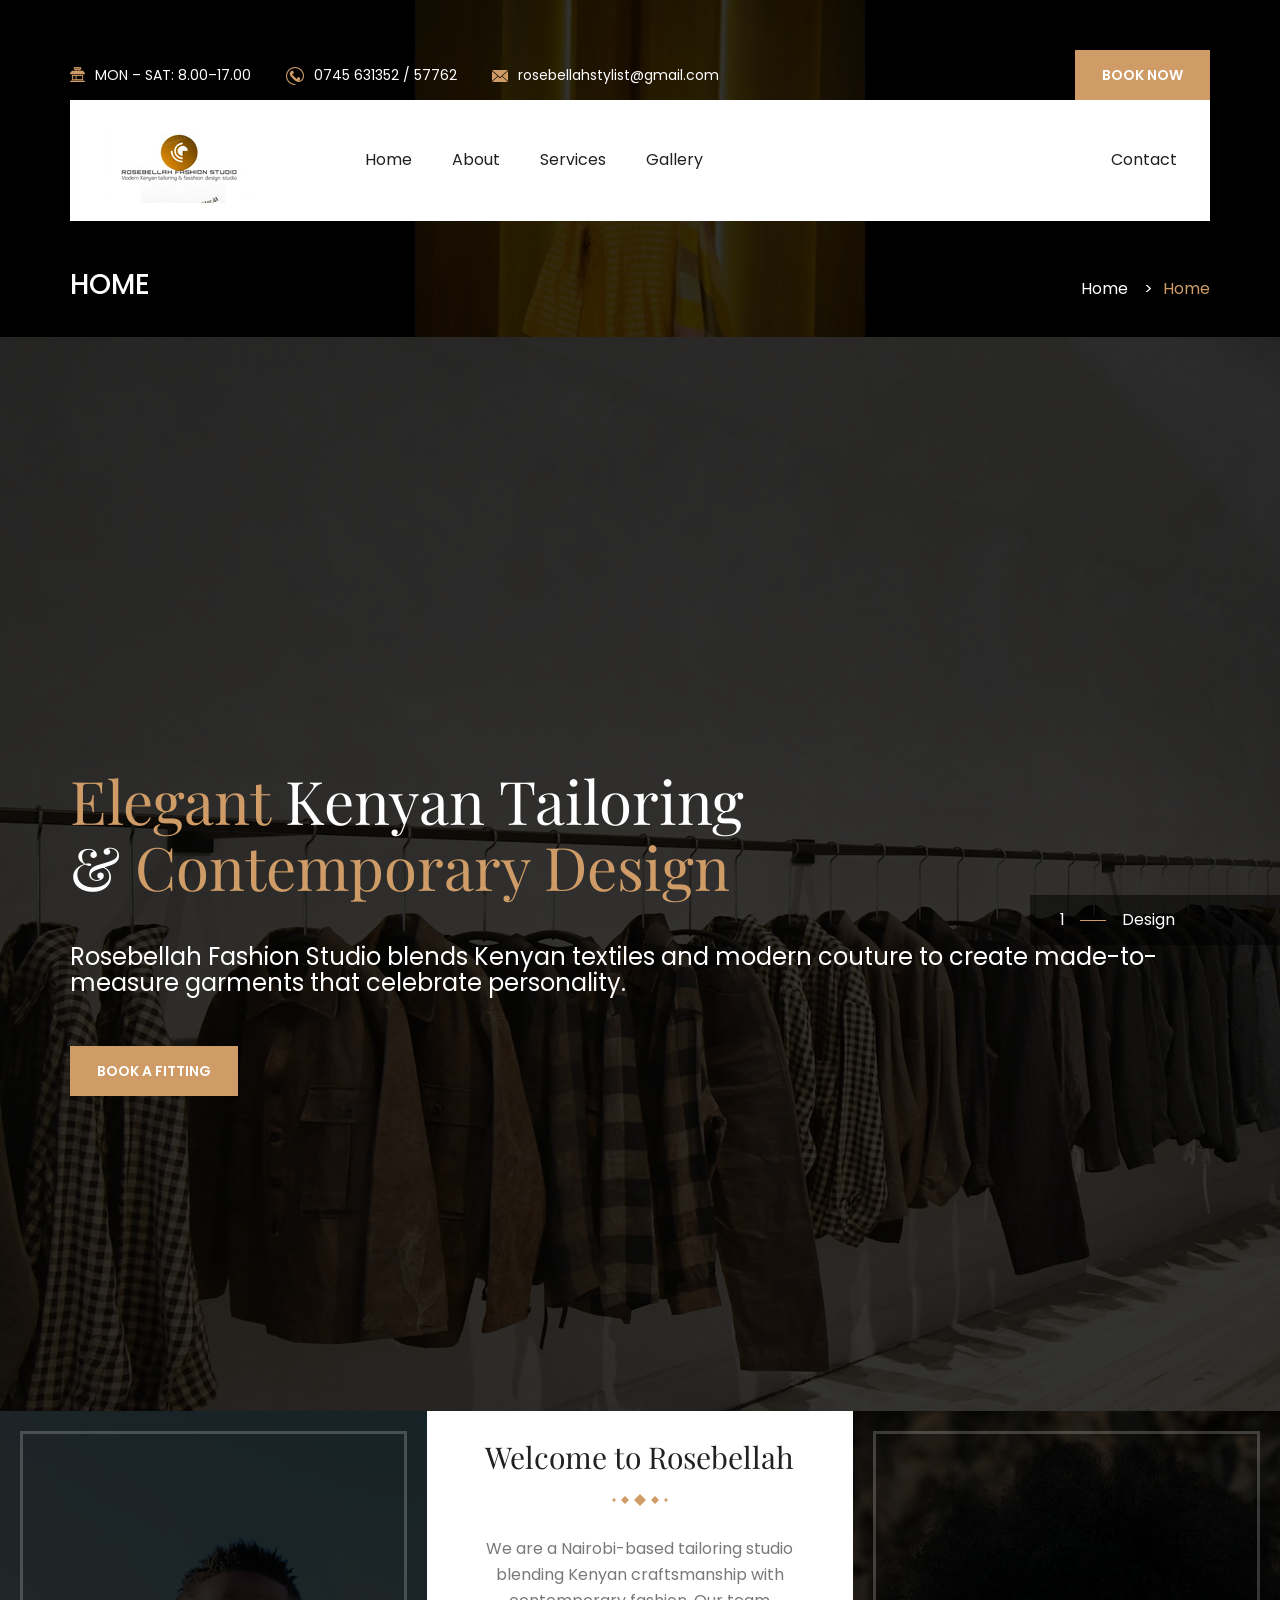
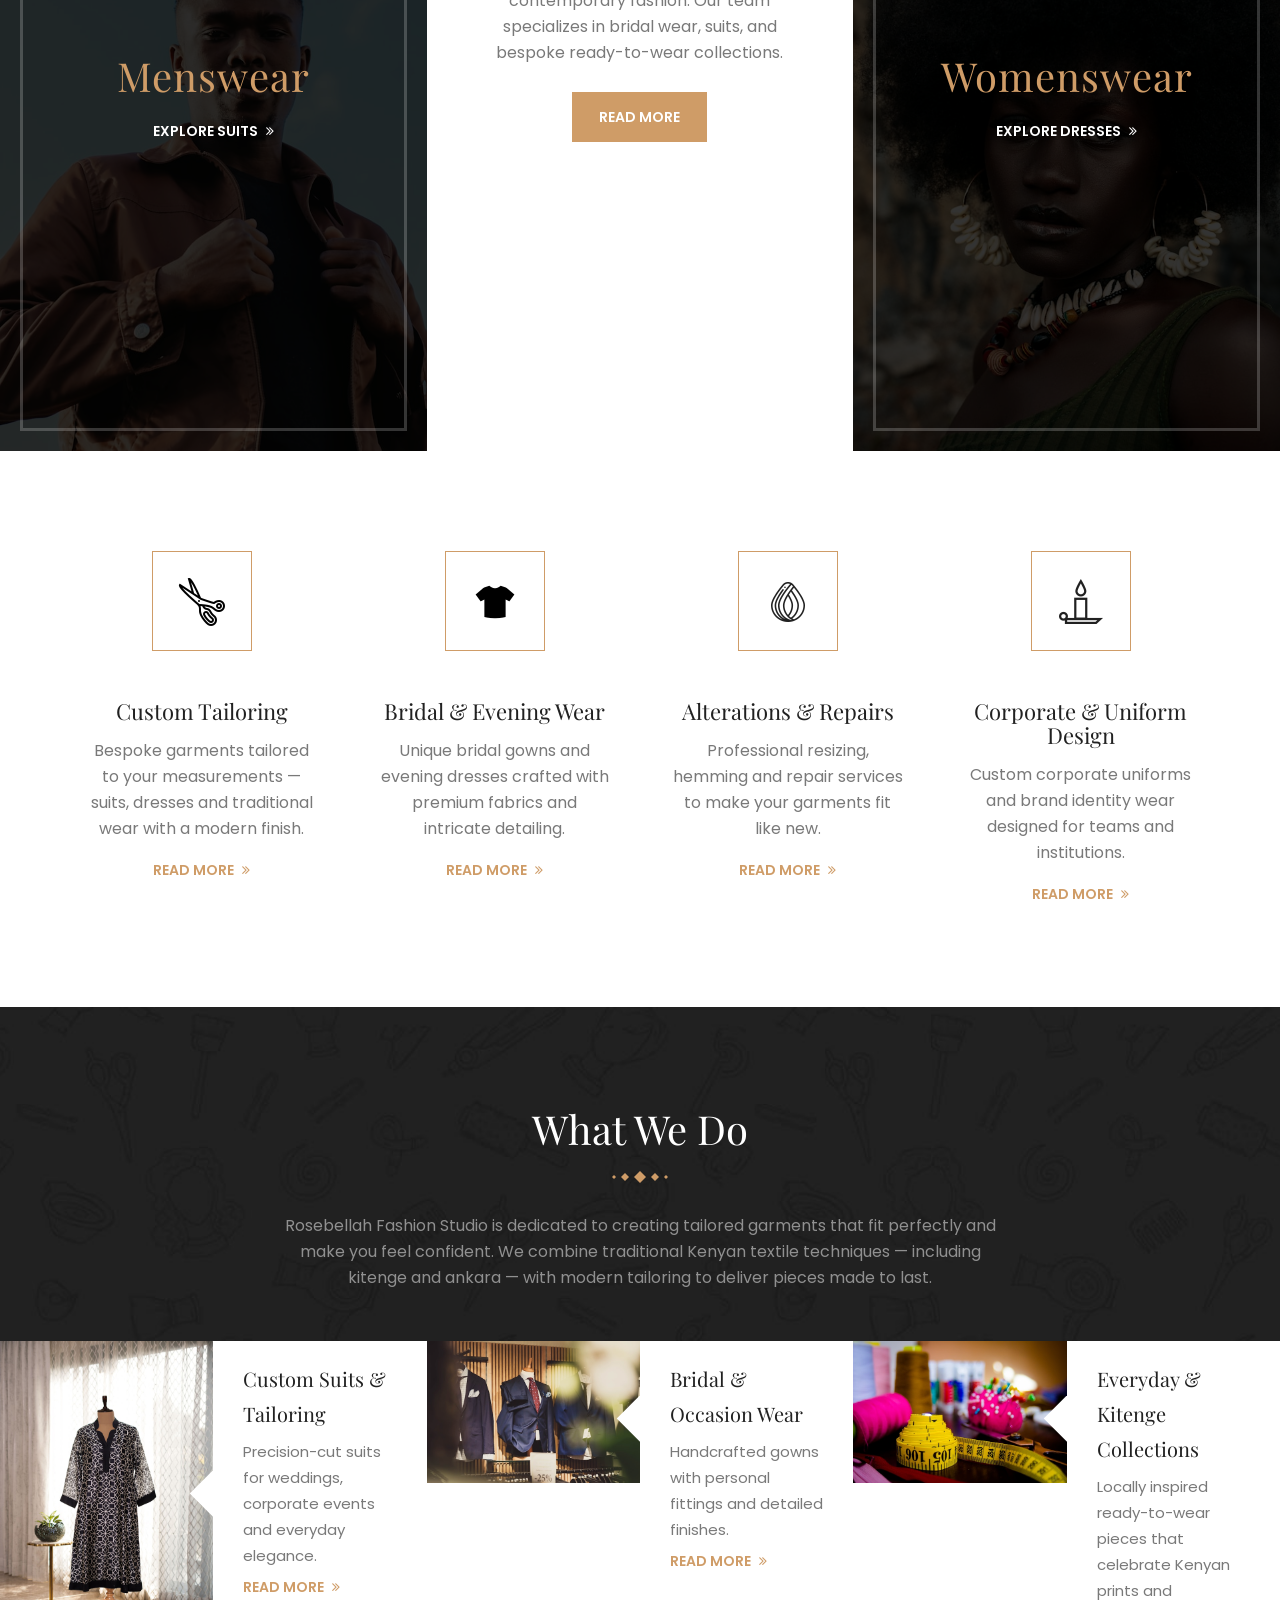
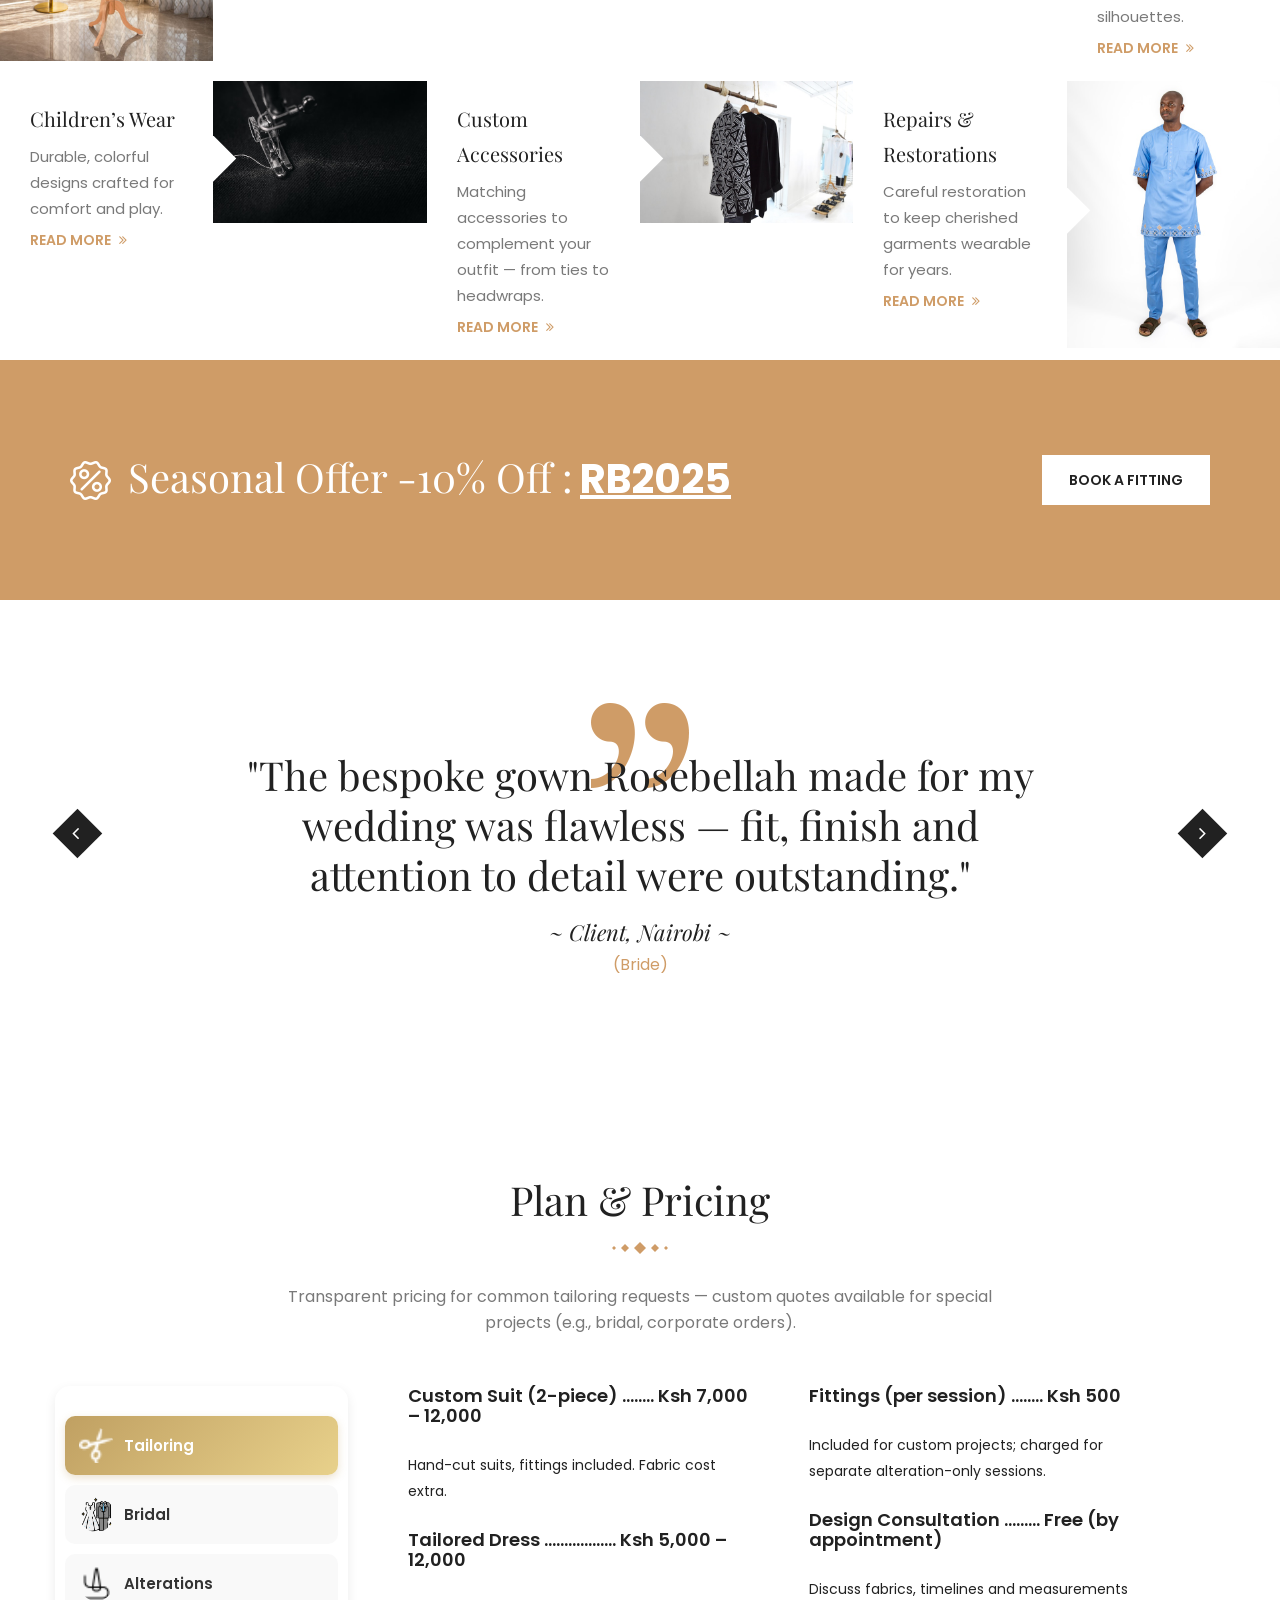
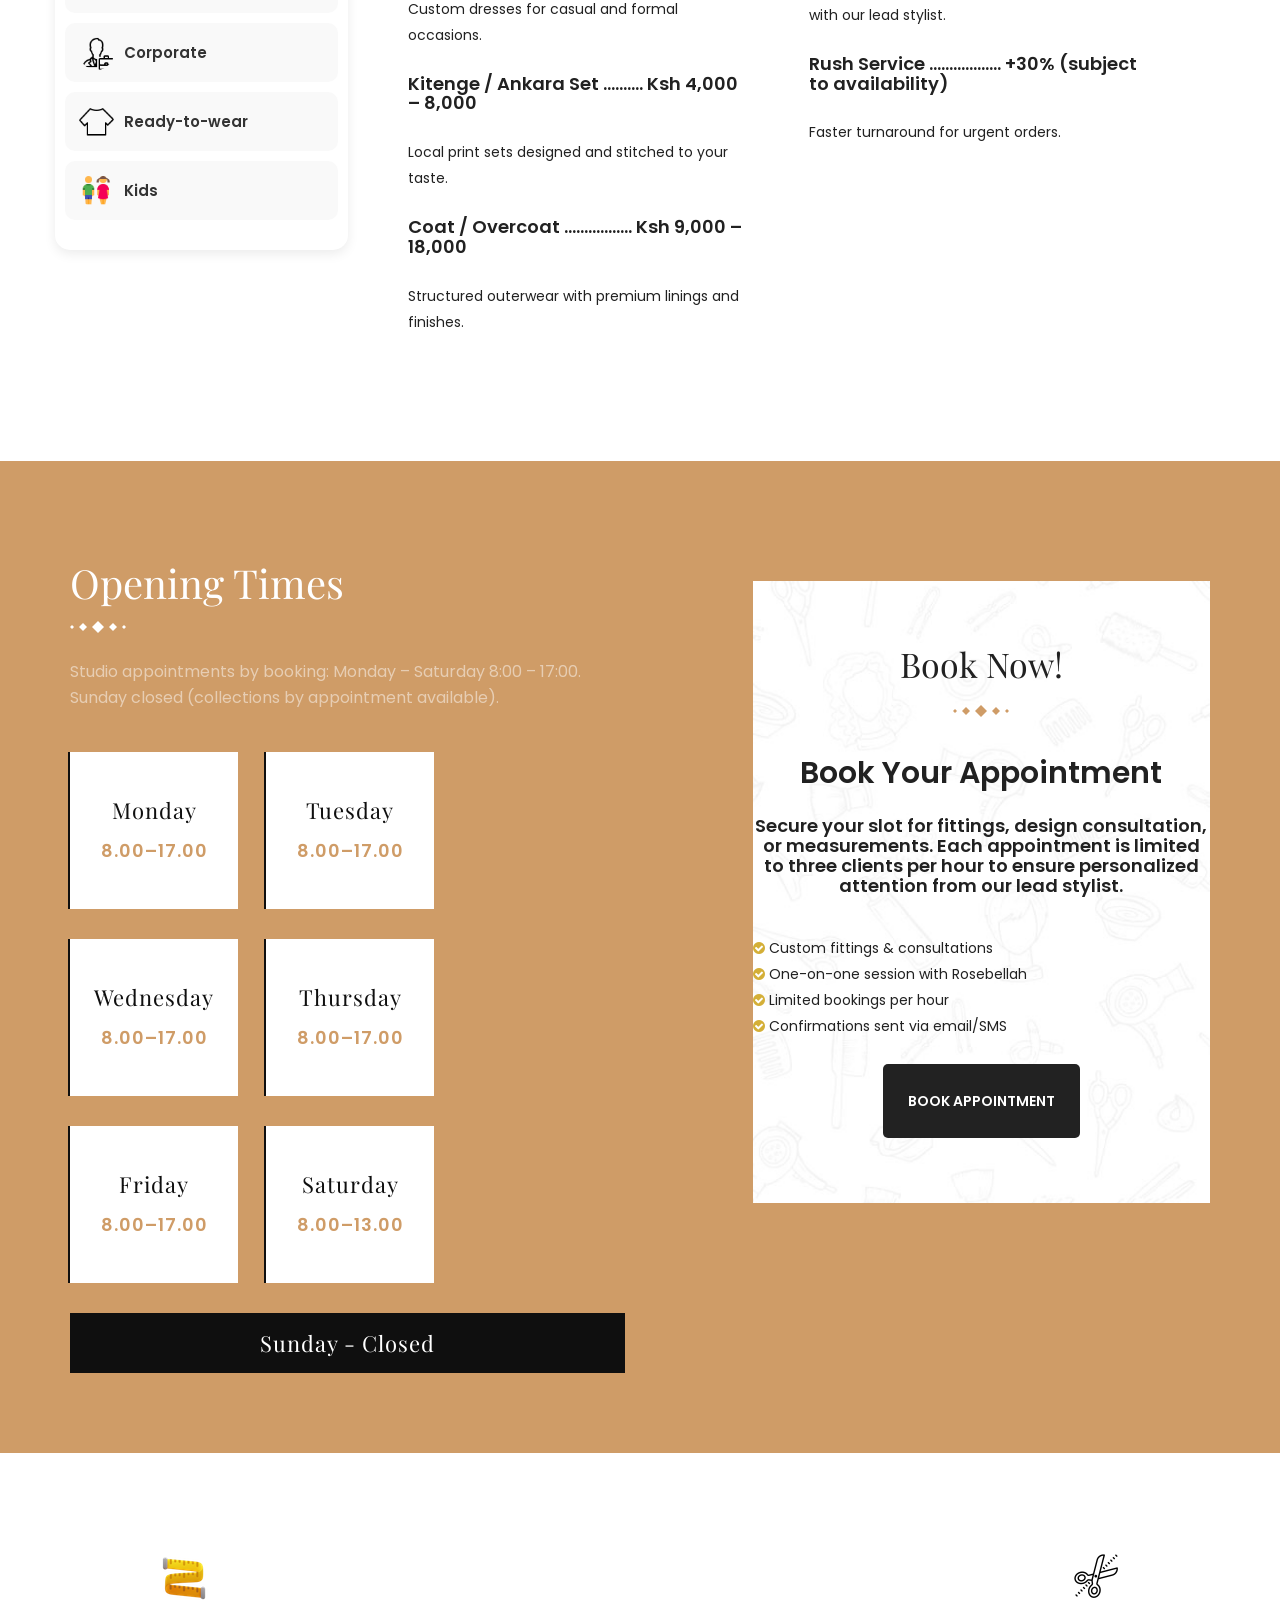
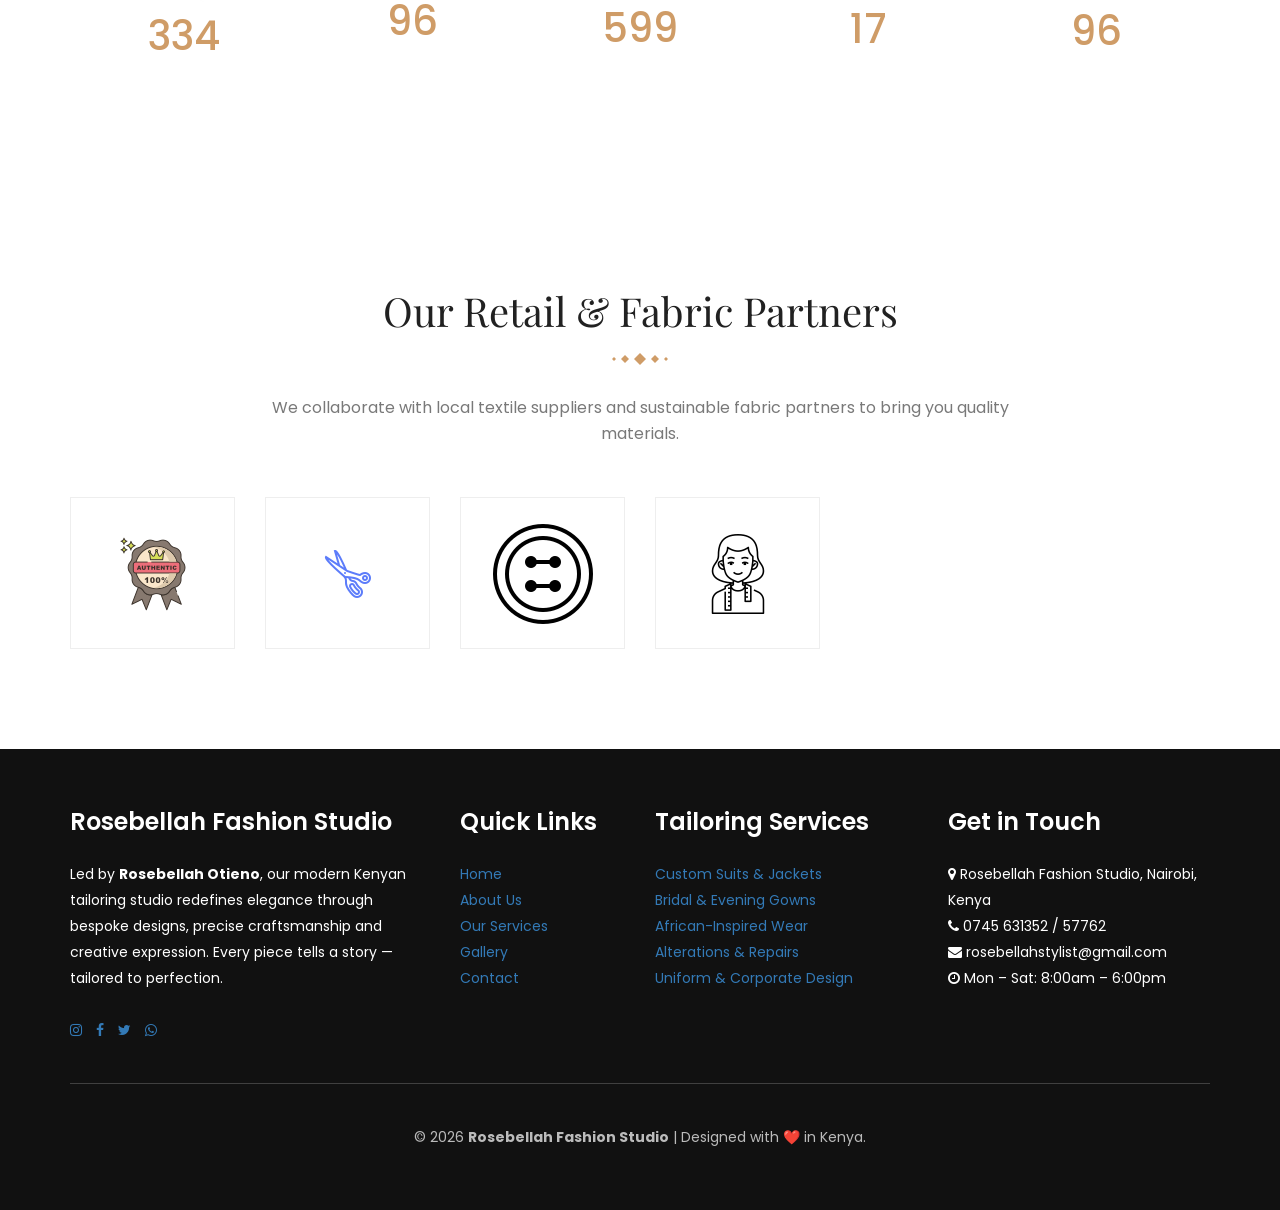
==== commit 56d7a028: "Update index.html" ====
--- a/index.html
+++ b/index.html
@@ -114,21 +114,19 @@
                   <div class="col-md-12">
                     <div class="mobile-menu">
                         <nav id="dropdown">
-                            <ul>
-                                <li><a href="index-2.html">Home</a></li>
-                                <li><a href="about.html">About</a></li>
-                                <li><a href="services.html">Services</a></li>
-                                <li><a href="gallery.html">Gallery</a></li>
+                             <ul>
+                                <li><a href="index.html">Home</a></li>
+                                <li><a href="public/about.html">About</a></li>
+                                <li><a href="public/services.html">Services</a></li>
+                                <li><a href="public/gallery.html">Gallery</a></li>
                                 <li>
-                                    <a href="#">Pages</a>
-                                    <ul class="down-menu">
-                                        <li><a href="about.html">About</a></li>
-                                        <li><a href="blog.html">Blog</a></li>
-                                        <li><a href="blog-single.html">Blog Single</a></li>
-                                        <li><a href="shop.html">Shop</a></li>
-                                        <li><a href="public/booking.html">Pricing & Bookings</a></li>
-                                        <li><a href="contact.html">Contact</a></li>
-                                    </ul>
+                                   
+                                </li>
+                                <li>
+                                    
+                                </li>
+                                <li><a href="public/contact.html">Contact</a></li>
+                            </ul>
                                 </li>
                                 <li>
                                     <a href="#">Blog</a>
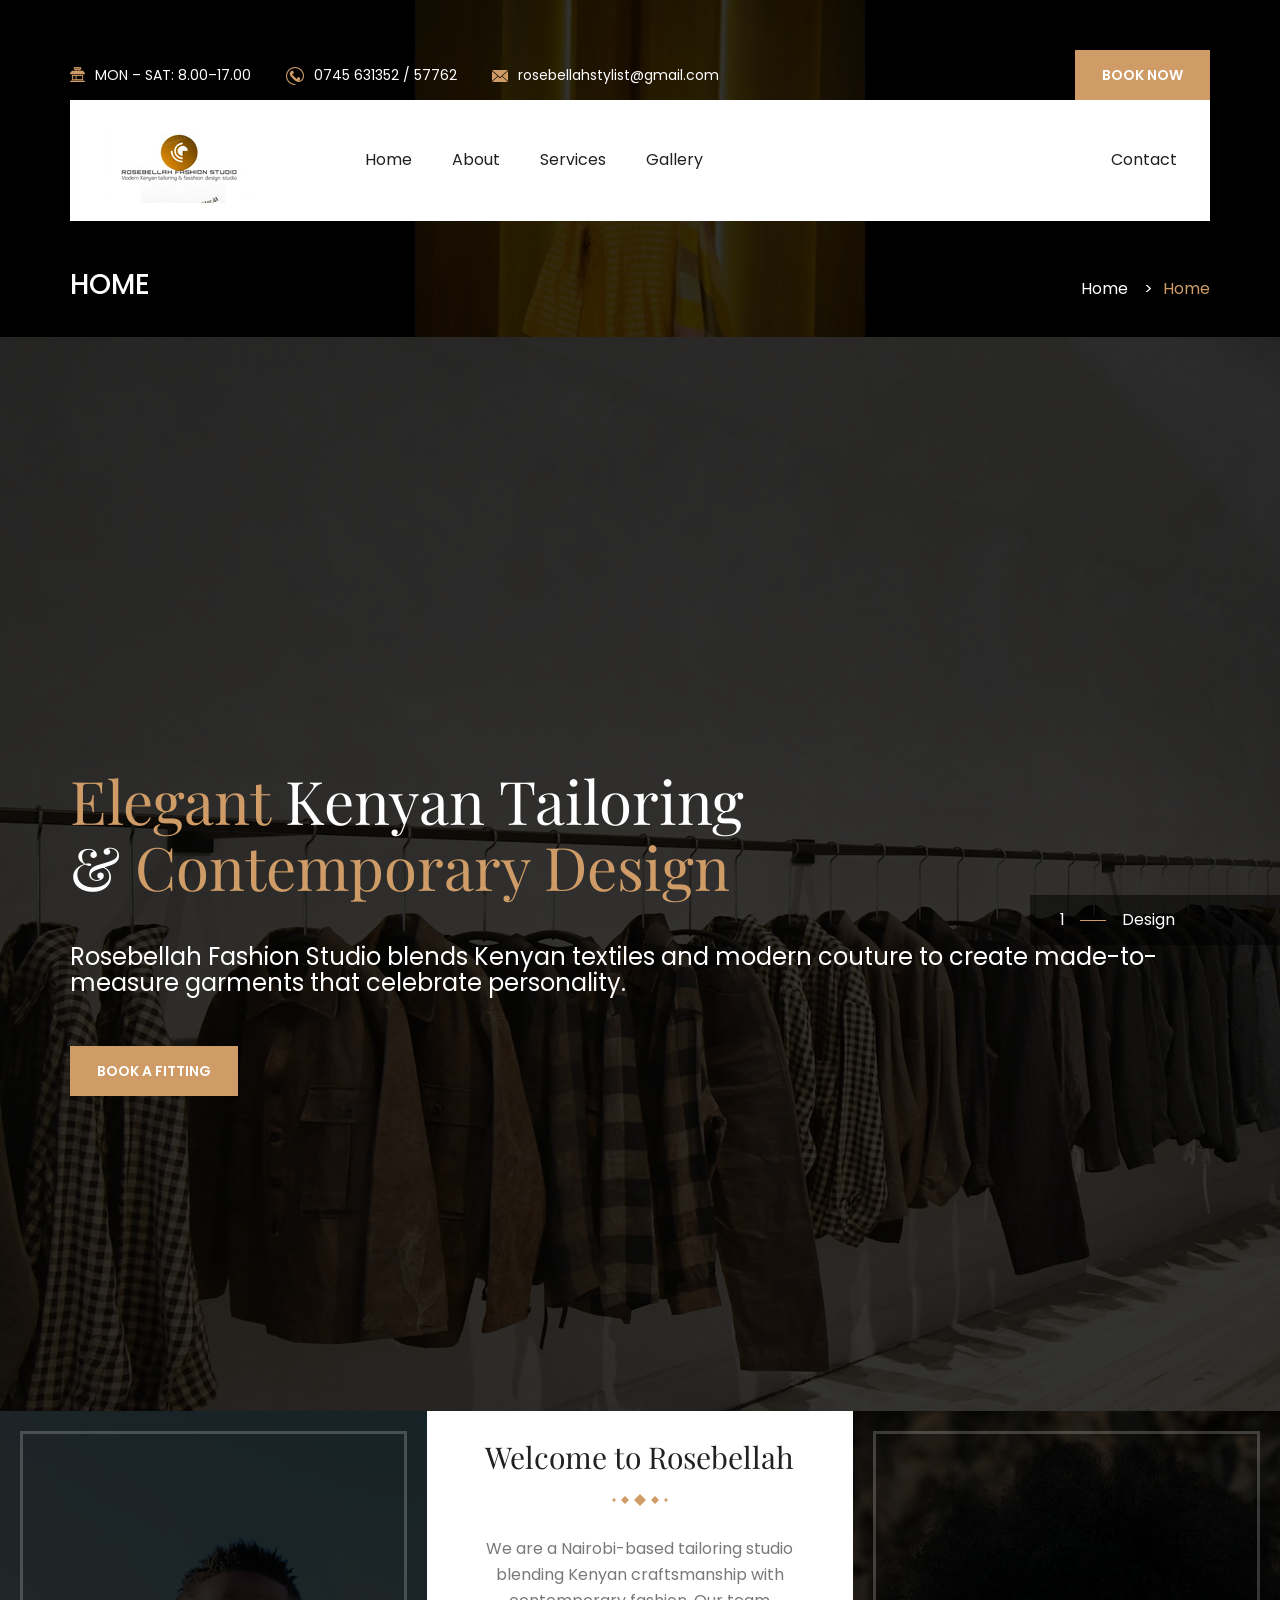
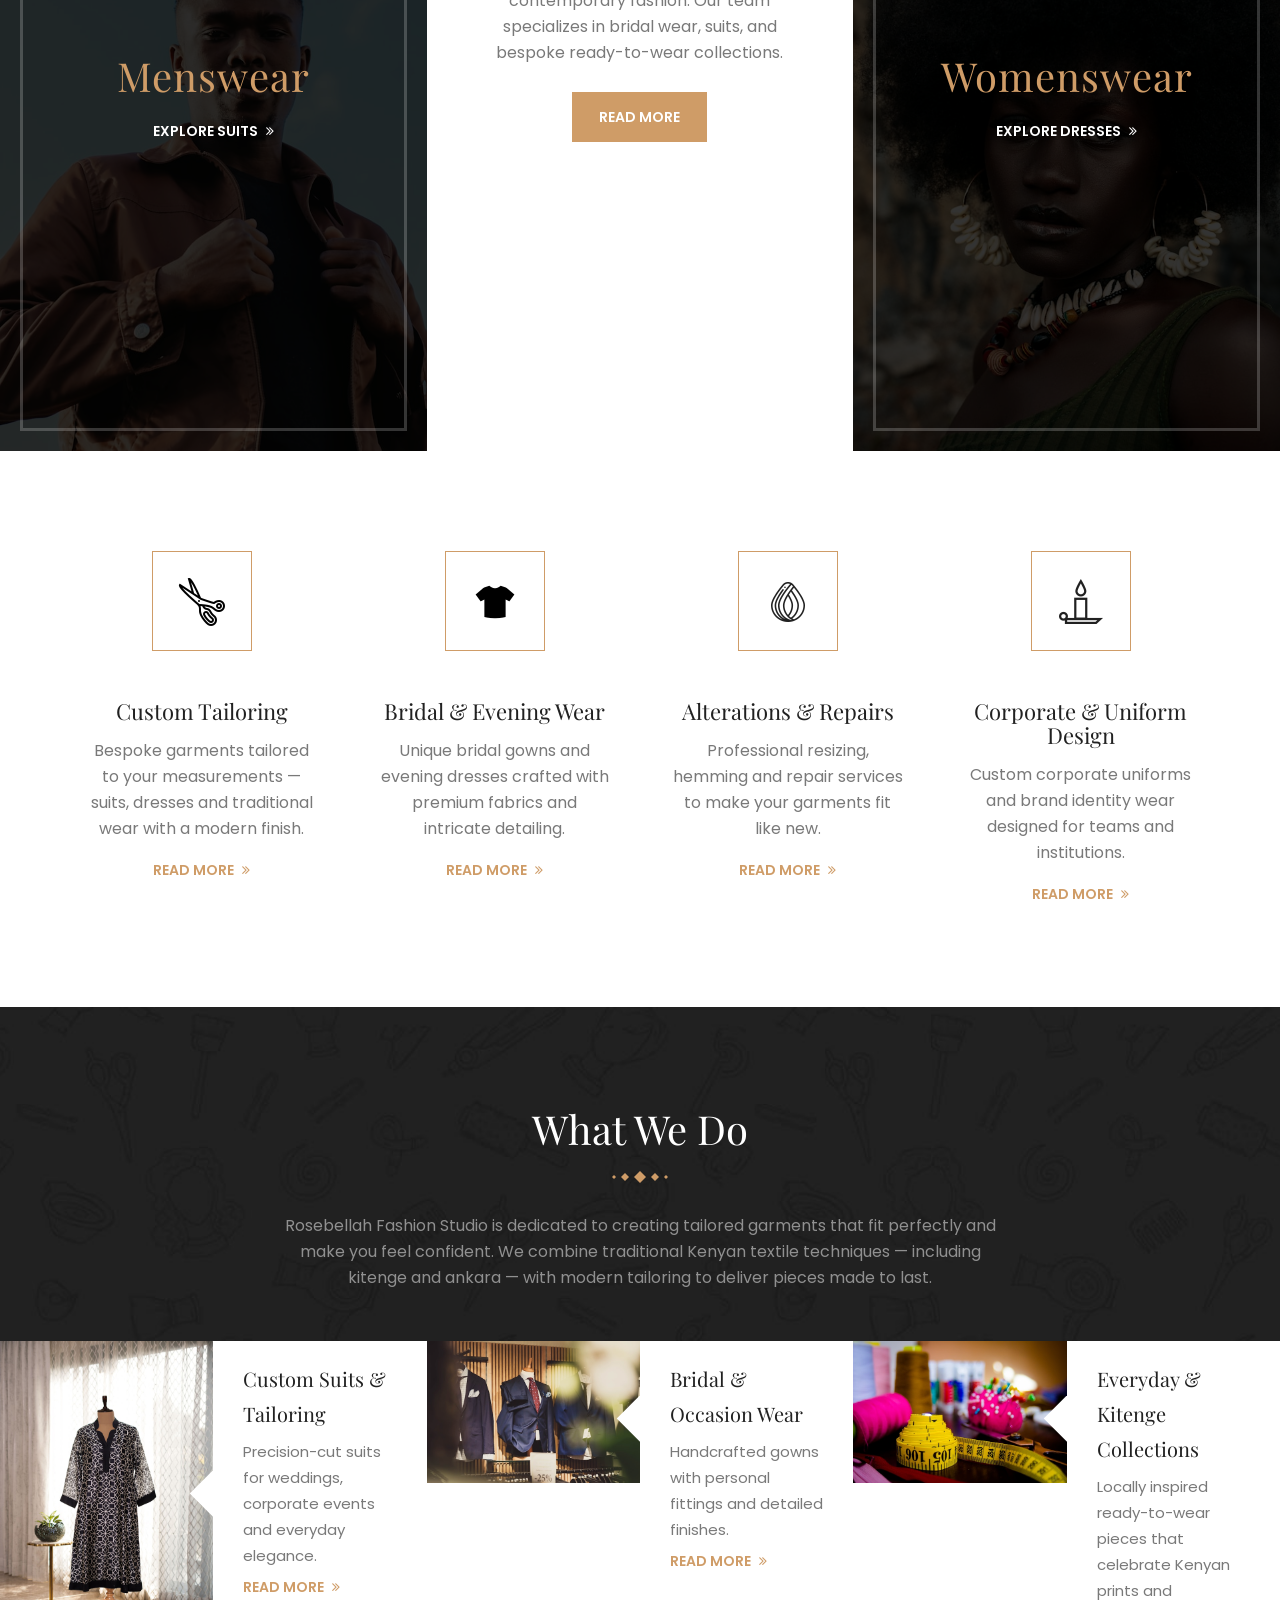
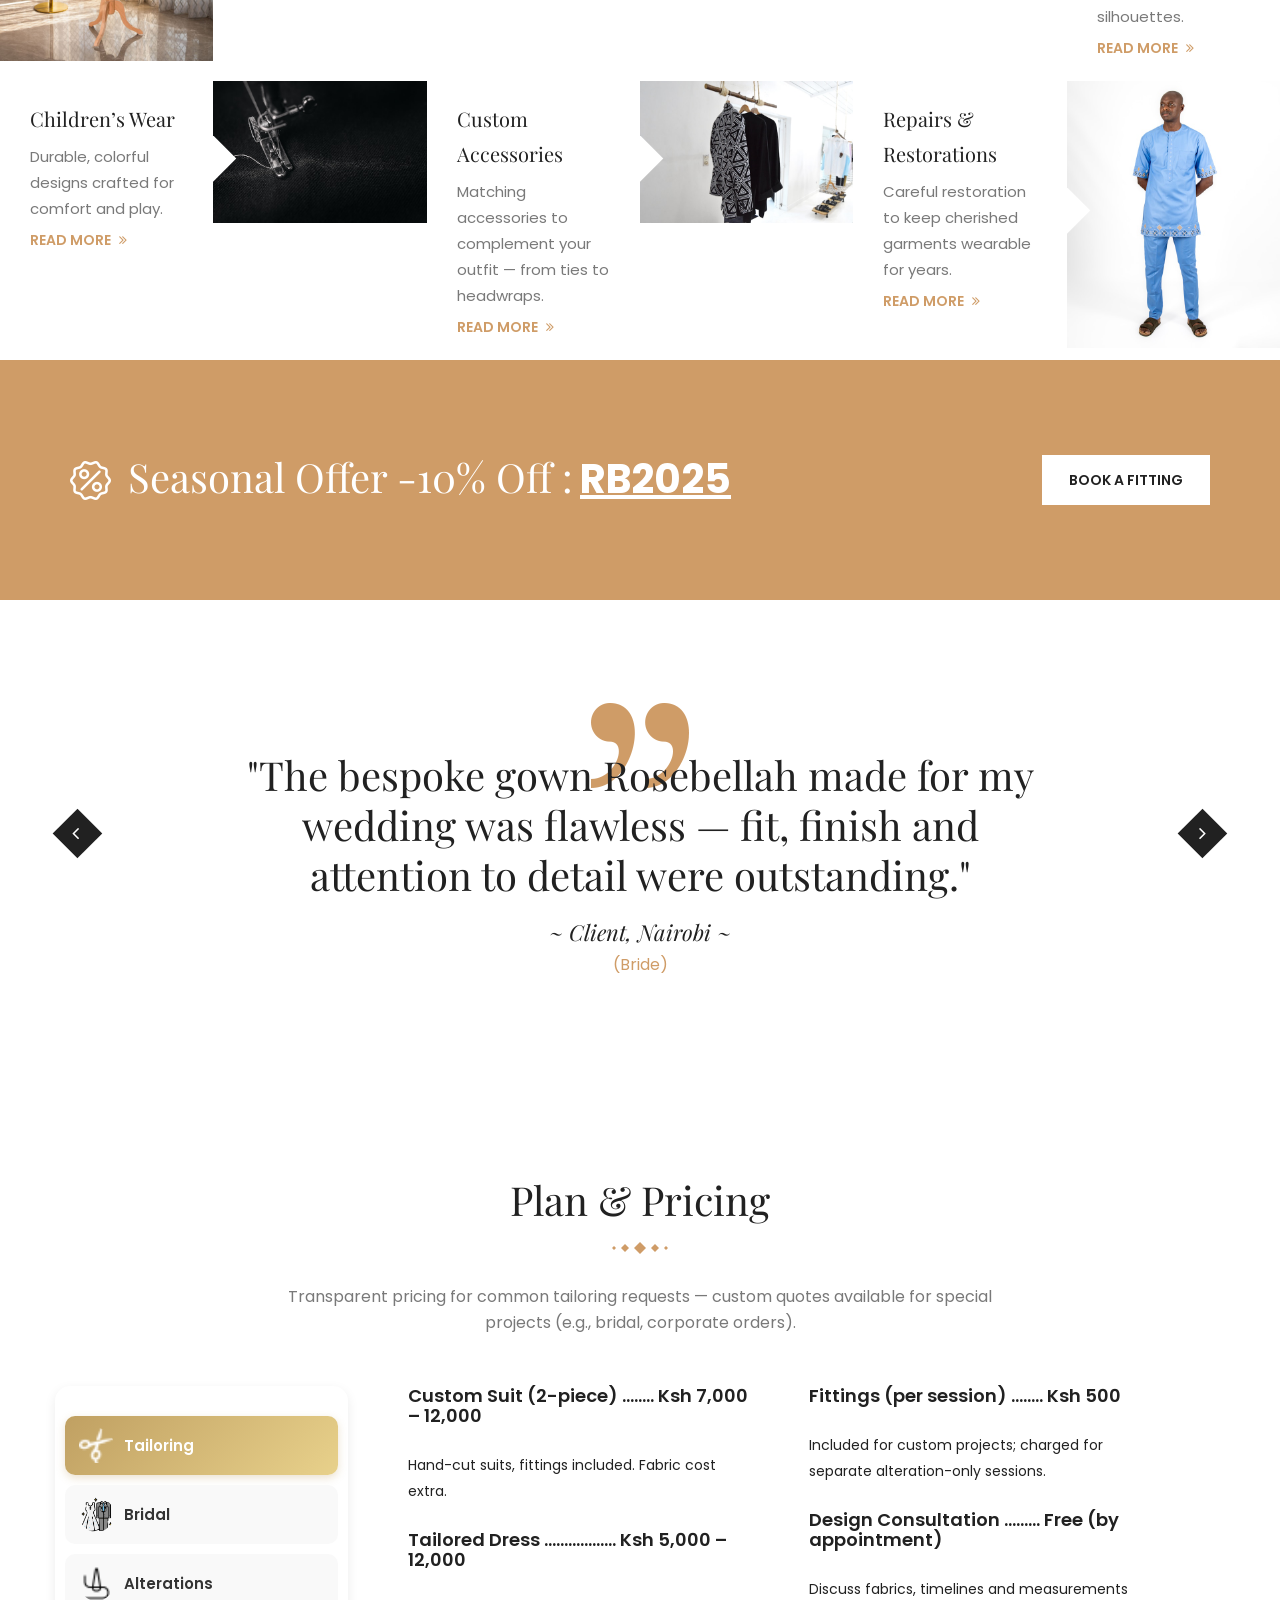
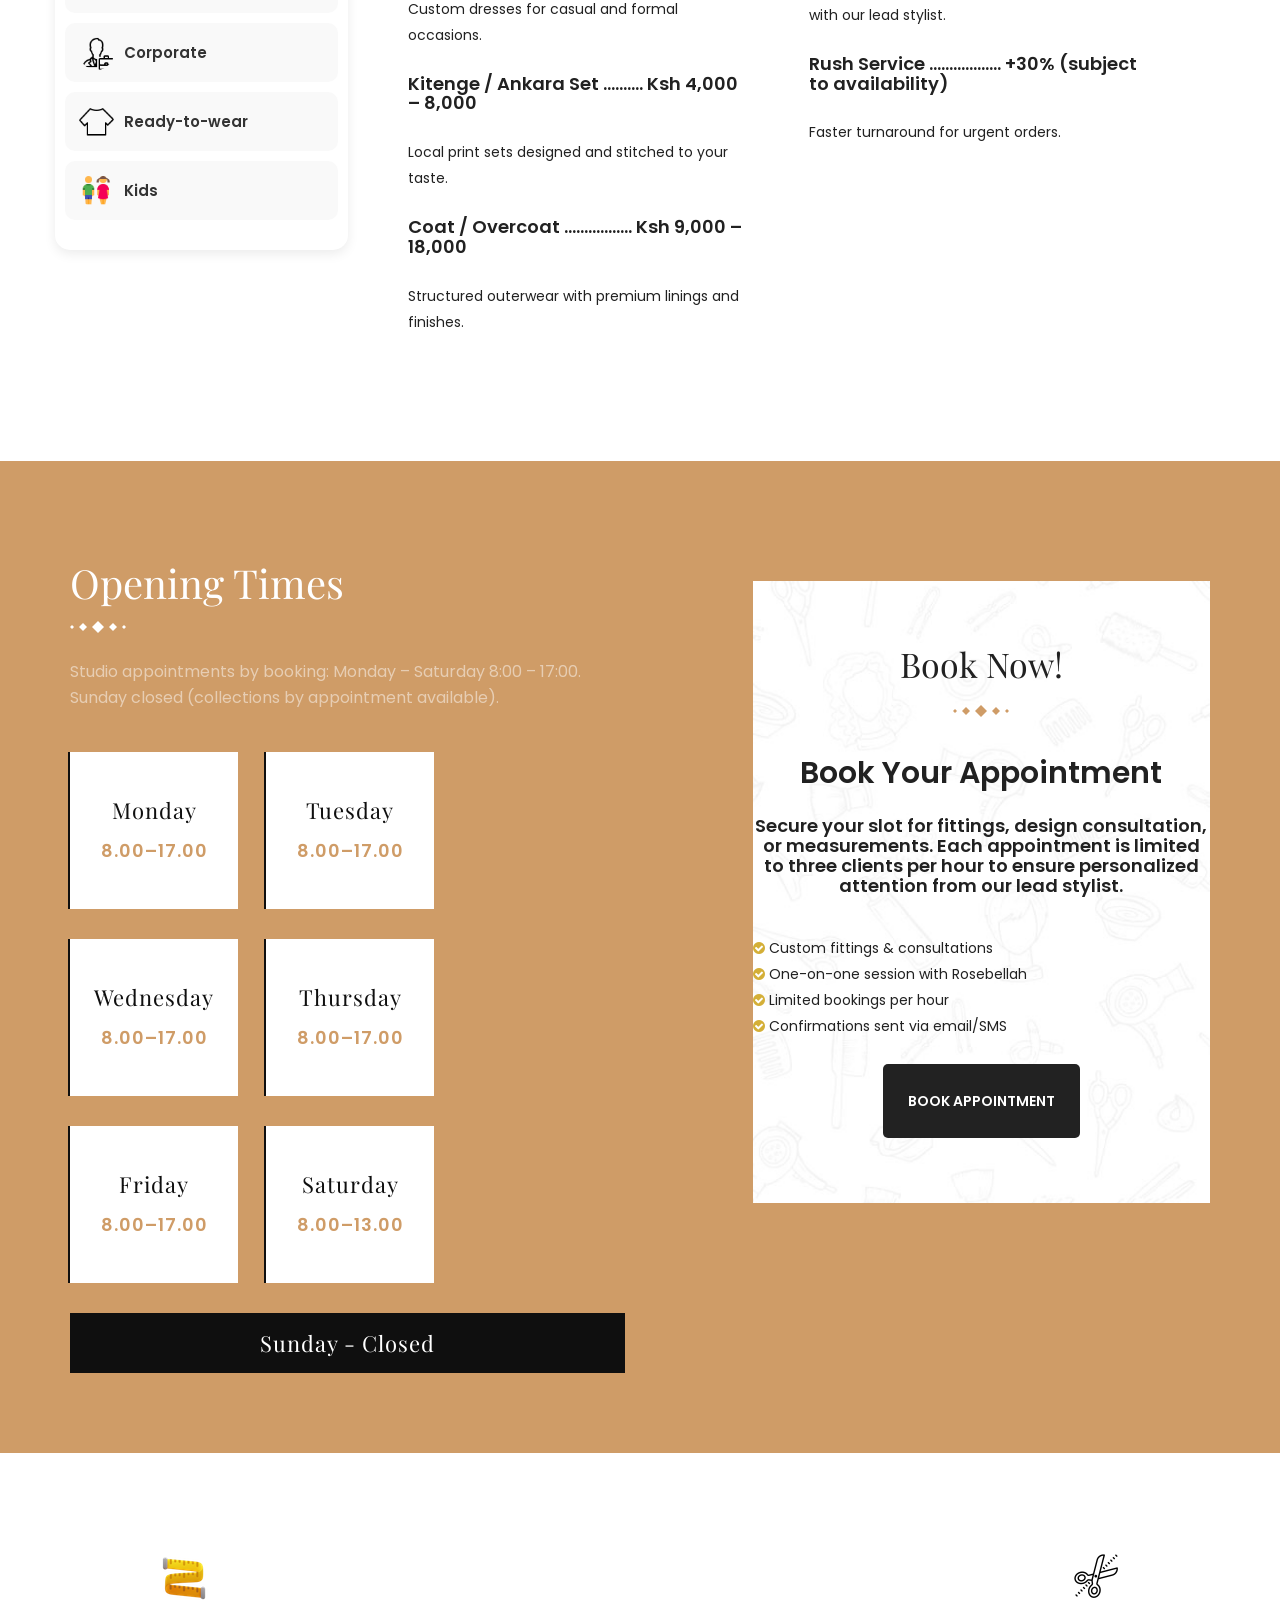
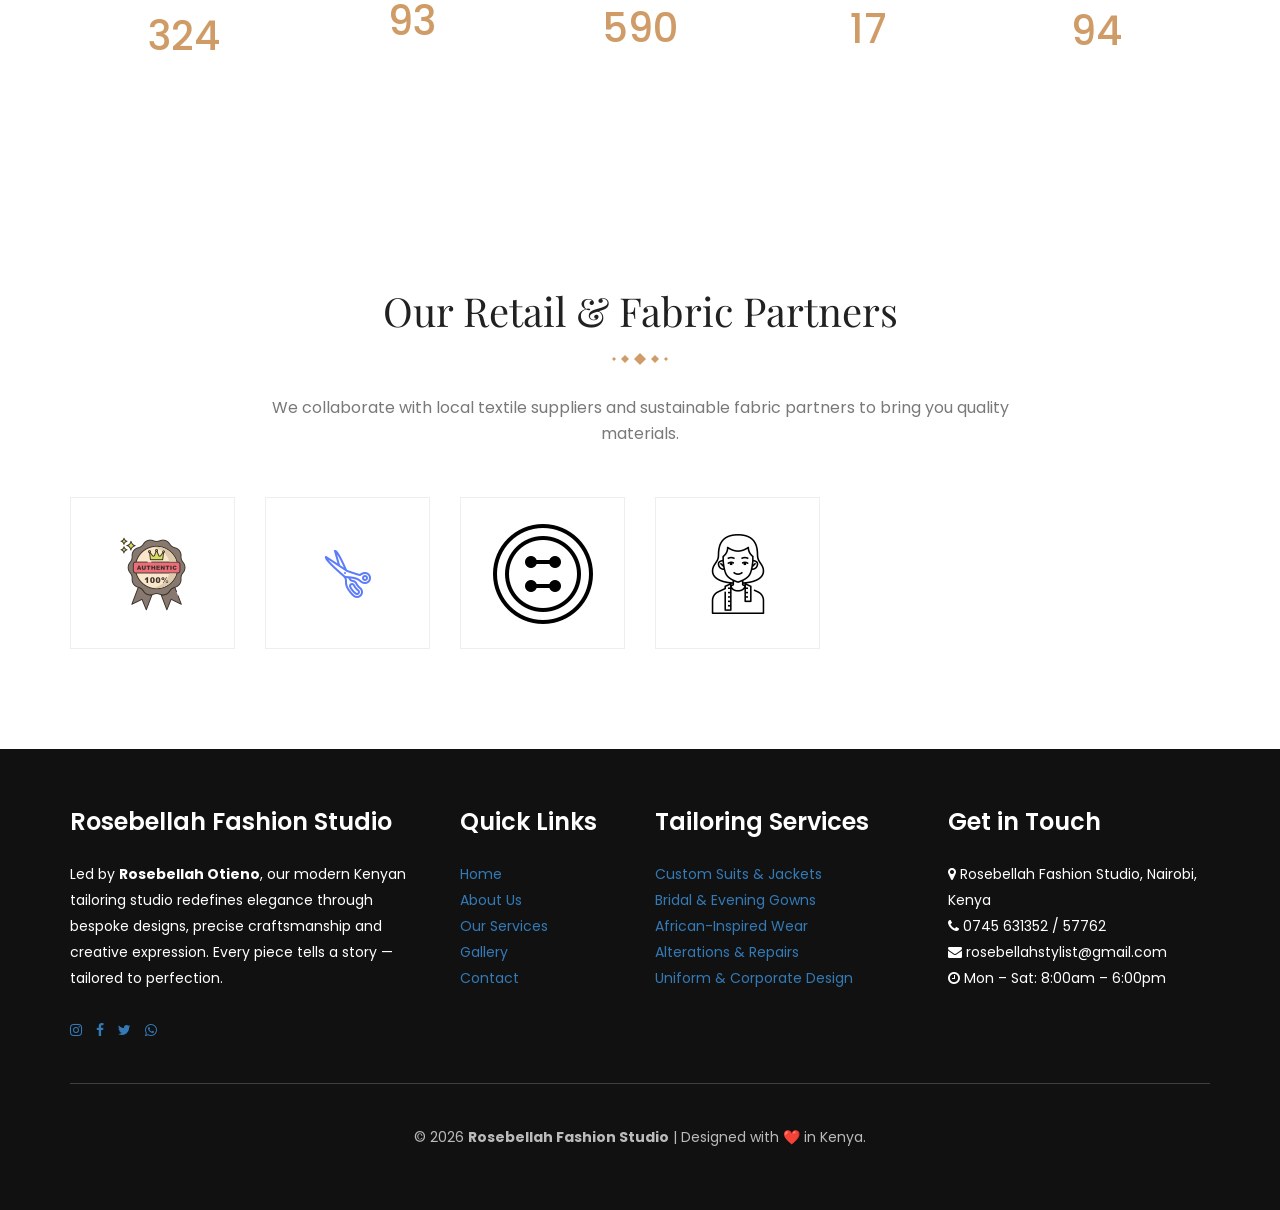
==== commit 7f0ccc13: "Update index.html" ====
--- a/index.html
+++ b/index.html
@@ -127,6 +127,7 @@
                                 </li>
                                 <li><a href="public/contact.html">Contact</a></li>
                             </ul>
+						</nav>
                                 </li>
                                 <li>
                                     <a href="#">Blog</a>
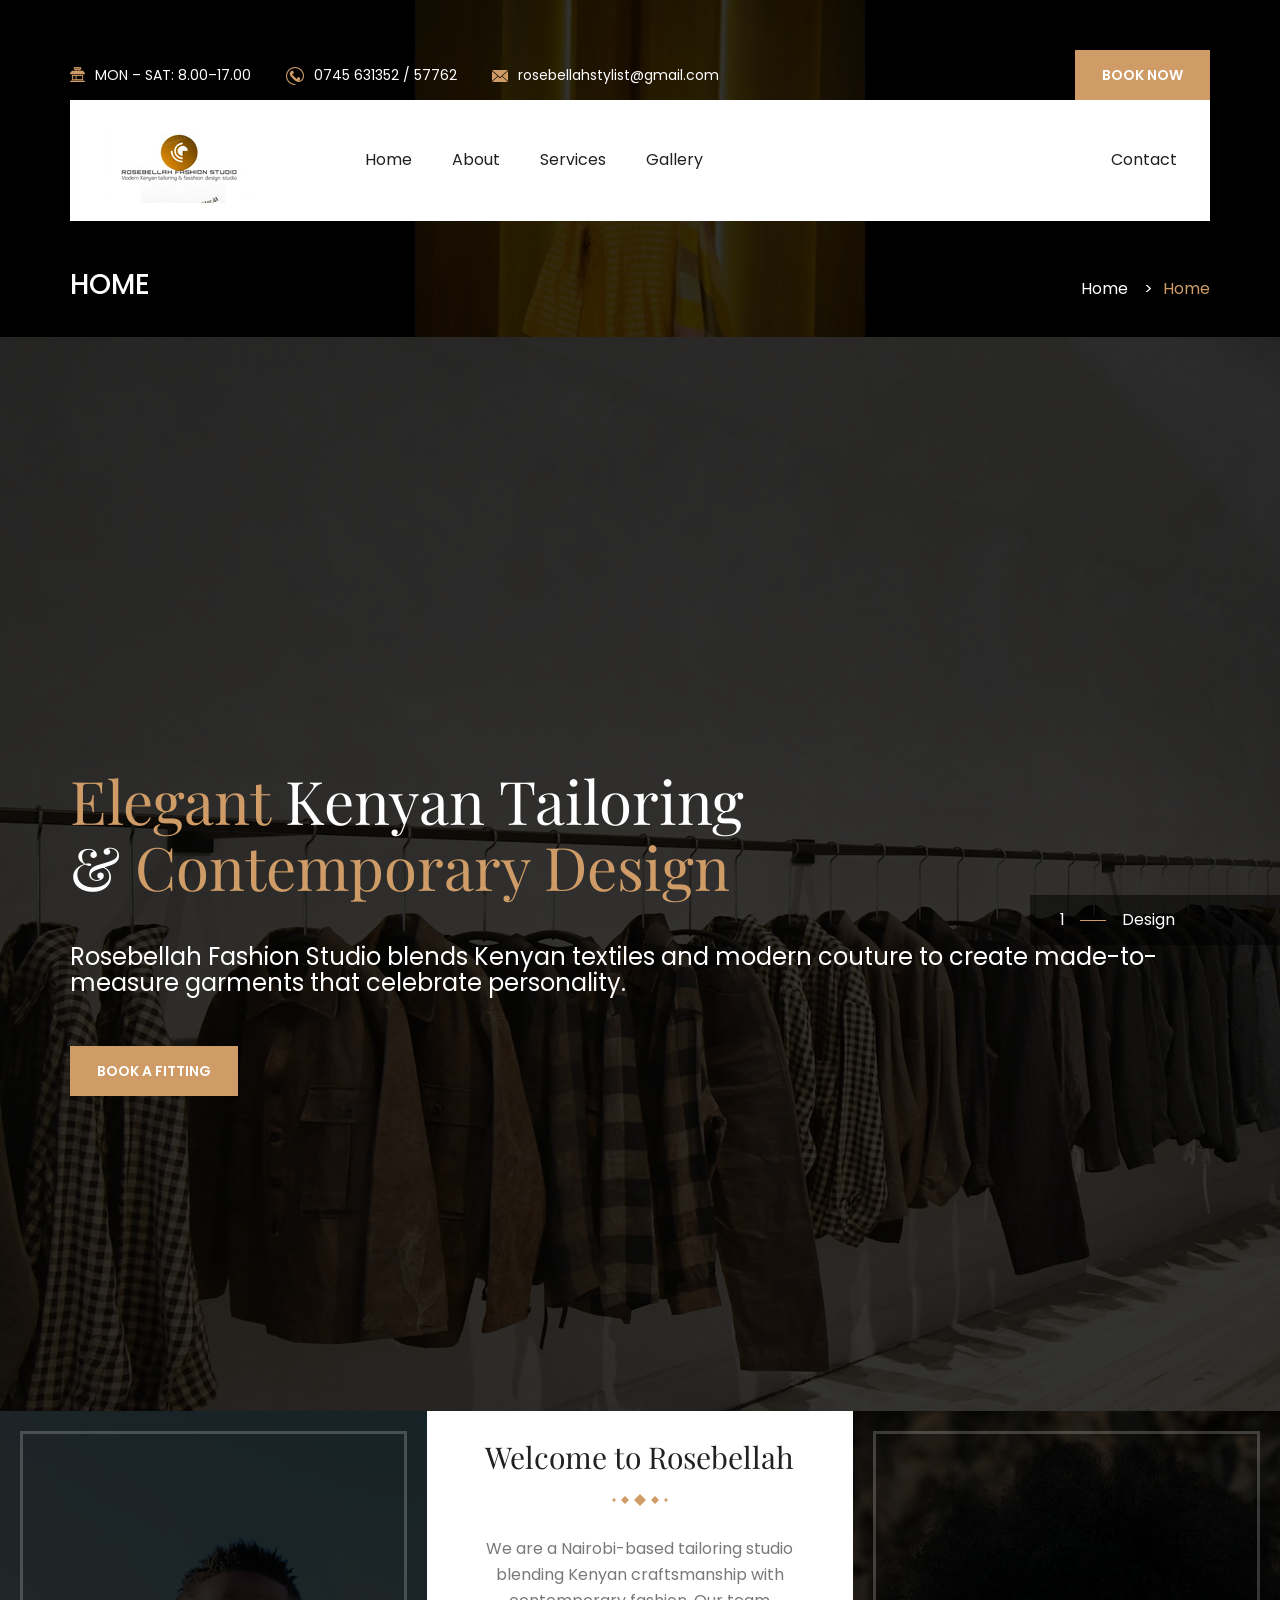
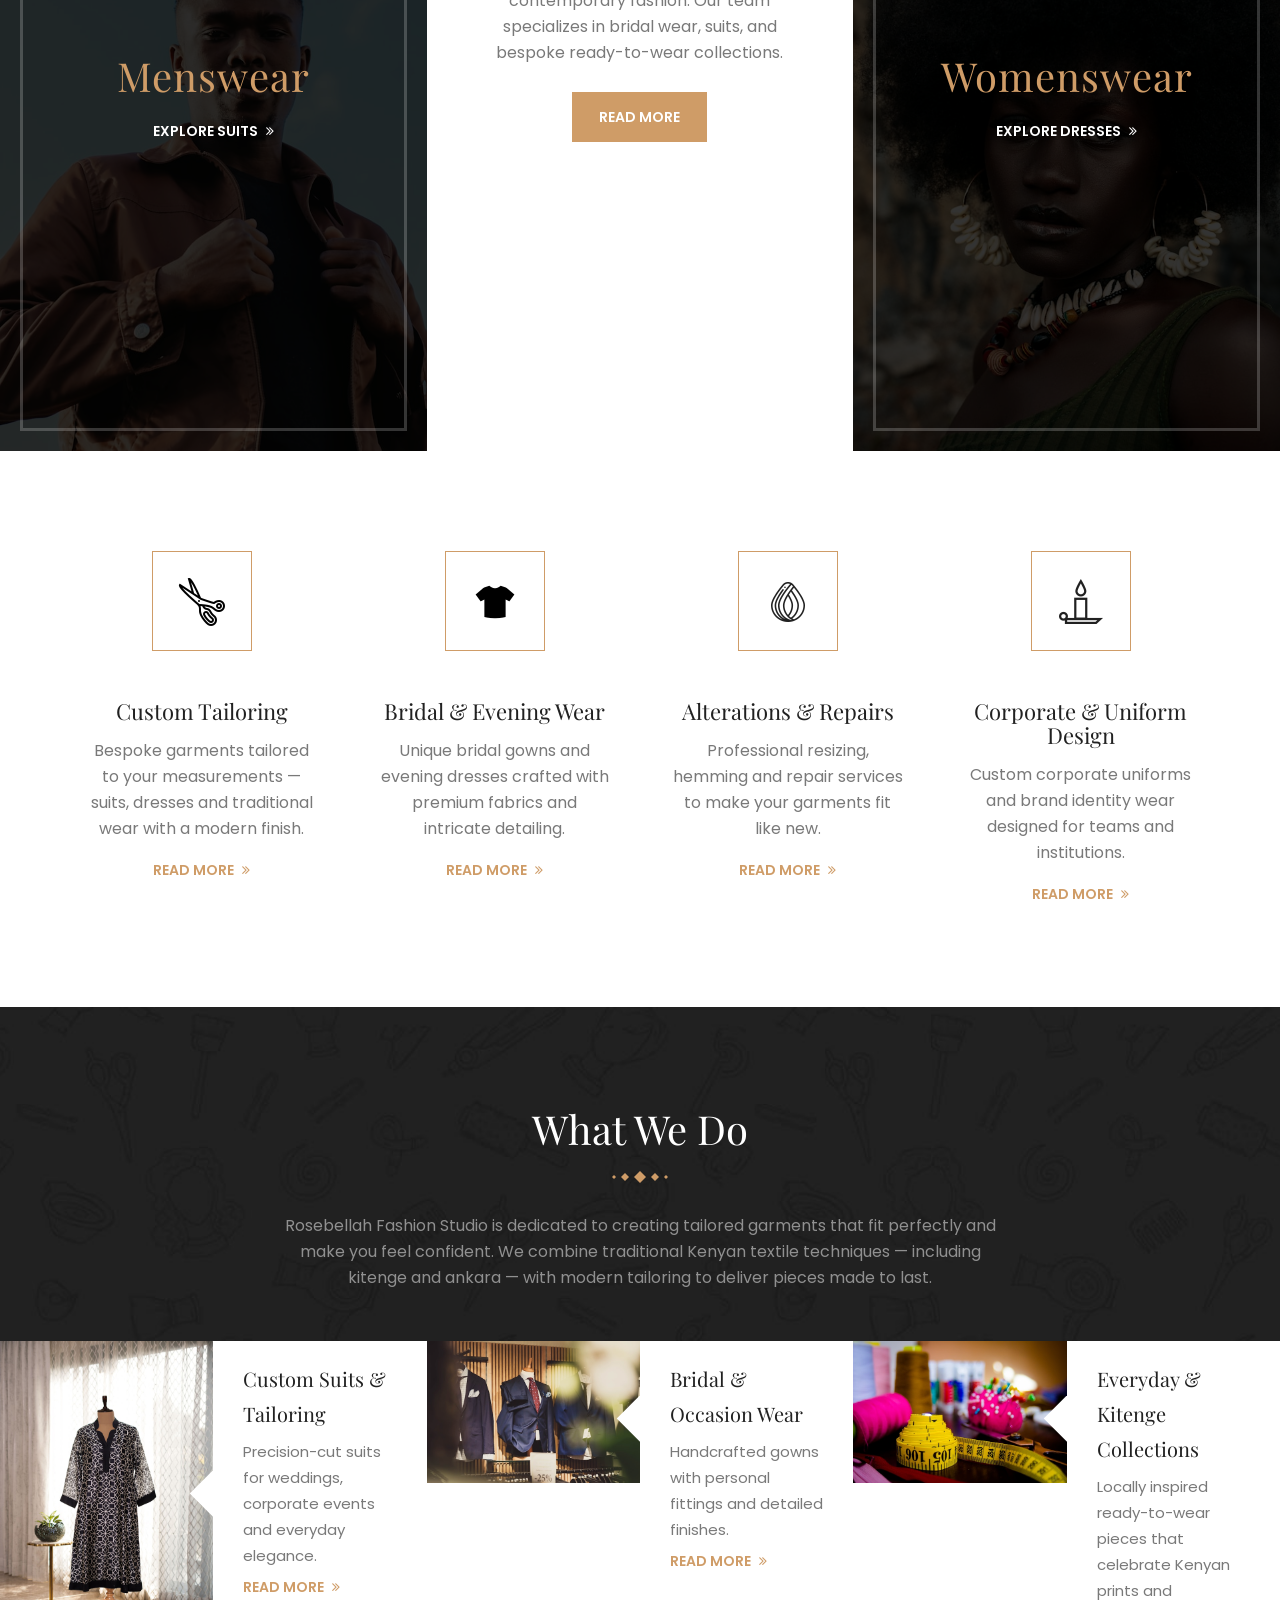
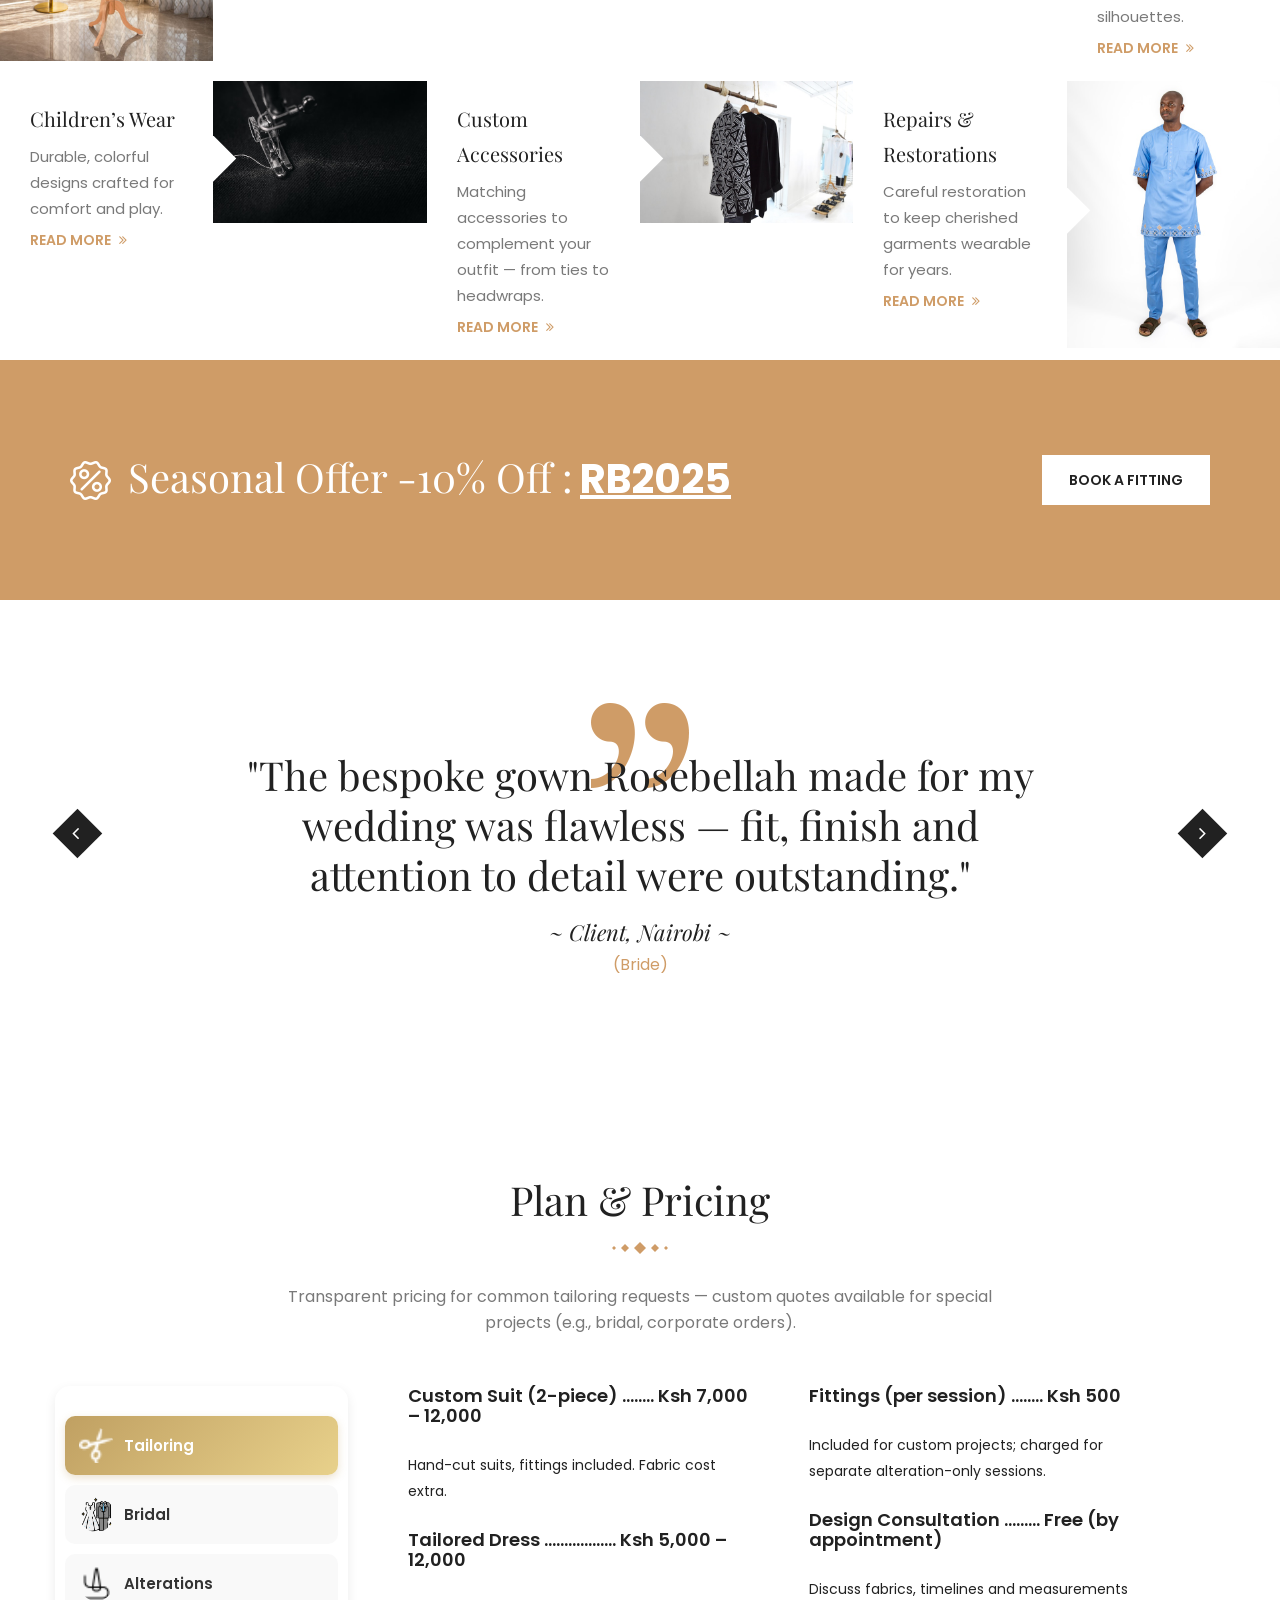
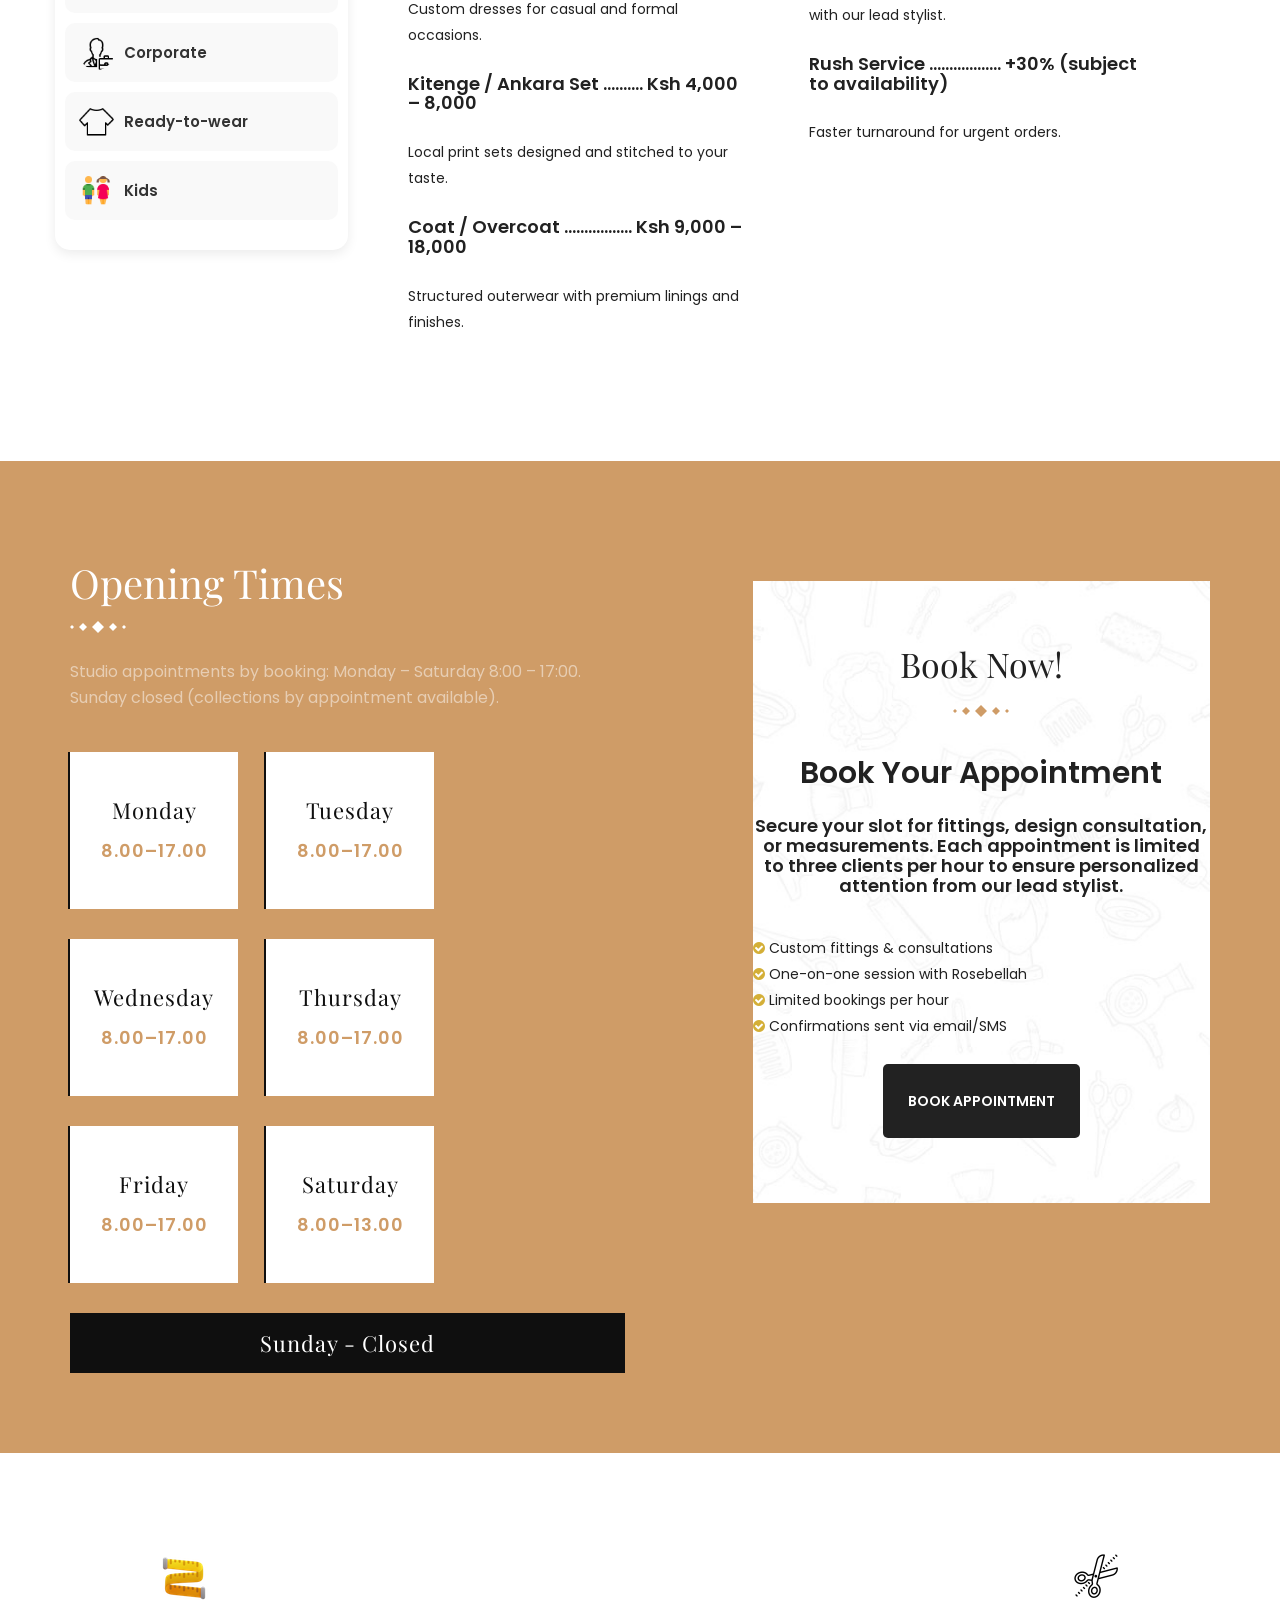
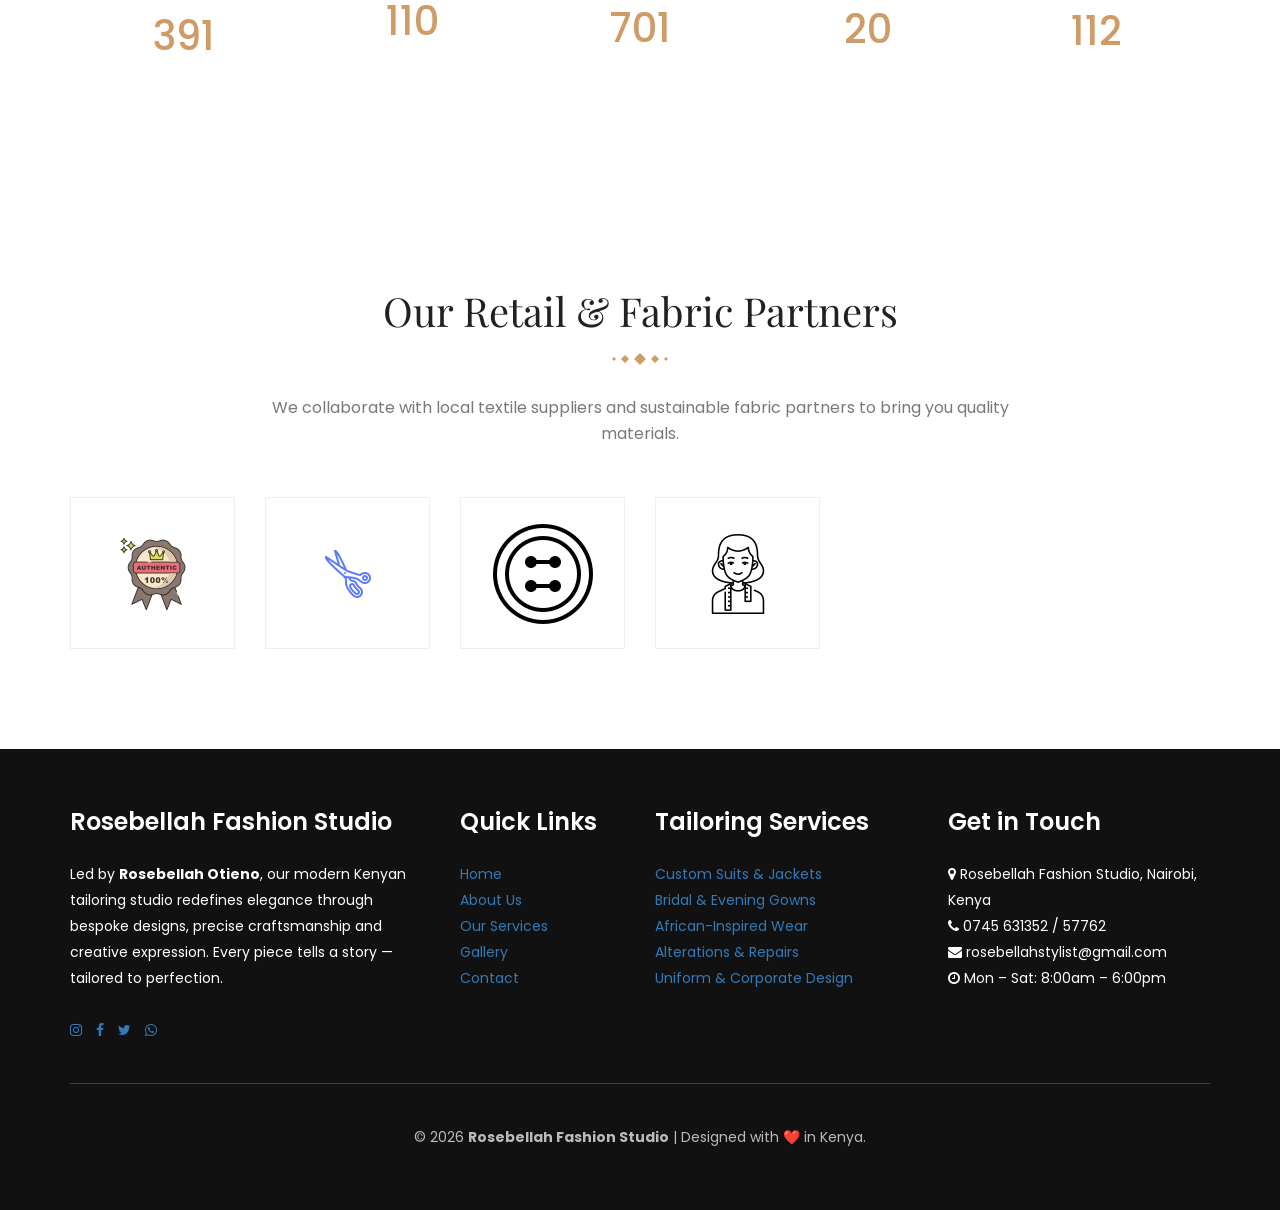
==== commit 987c732a: "Update index.html" ====
--- a/index.html
+++ b/index.html
@@ -114,18 +114,20 @@
                   <div class="col-md-12">
                     <div class="mobile-menu">
                         <nav id="dropdown">
-                             <ul>
+                           <ul>
                                 <li><a href="index.html">Home</a></li>
                                 <li><a href="public/about.html">About</a></li>
                                 <li><a href="public/services.html">Services</a></li>
                                 <li><a href="public/gallery.html">Gallery</a></li>
                                 <li>
+                                    <a href="#">Pages</a>
                                    
                                 </li>
                                 <li>
-                                    
+                                    <a href="#">Blog</a>
+                                   
                                 </li>
-                                <li><a href="public/contact.html">Contact</a></li>
+                                <li><a href="contact.html">Contact</a></li>
                             </ul>
 						</nav>
                                 </li>
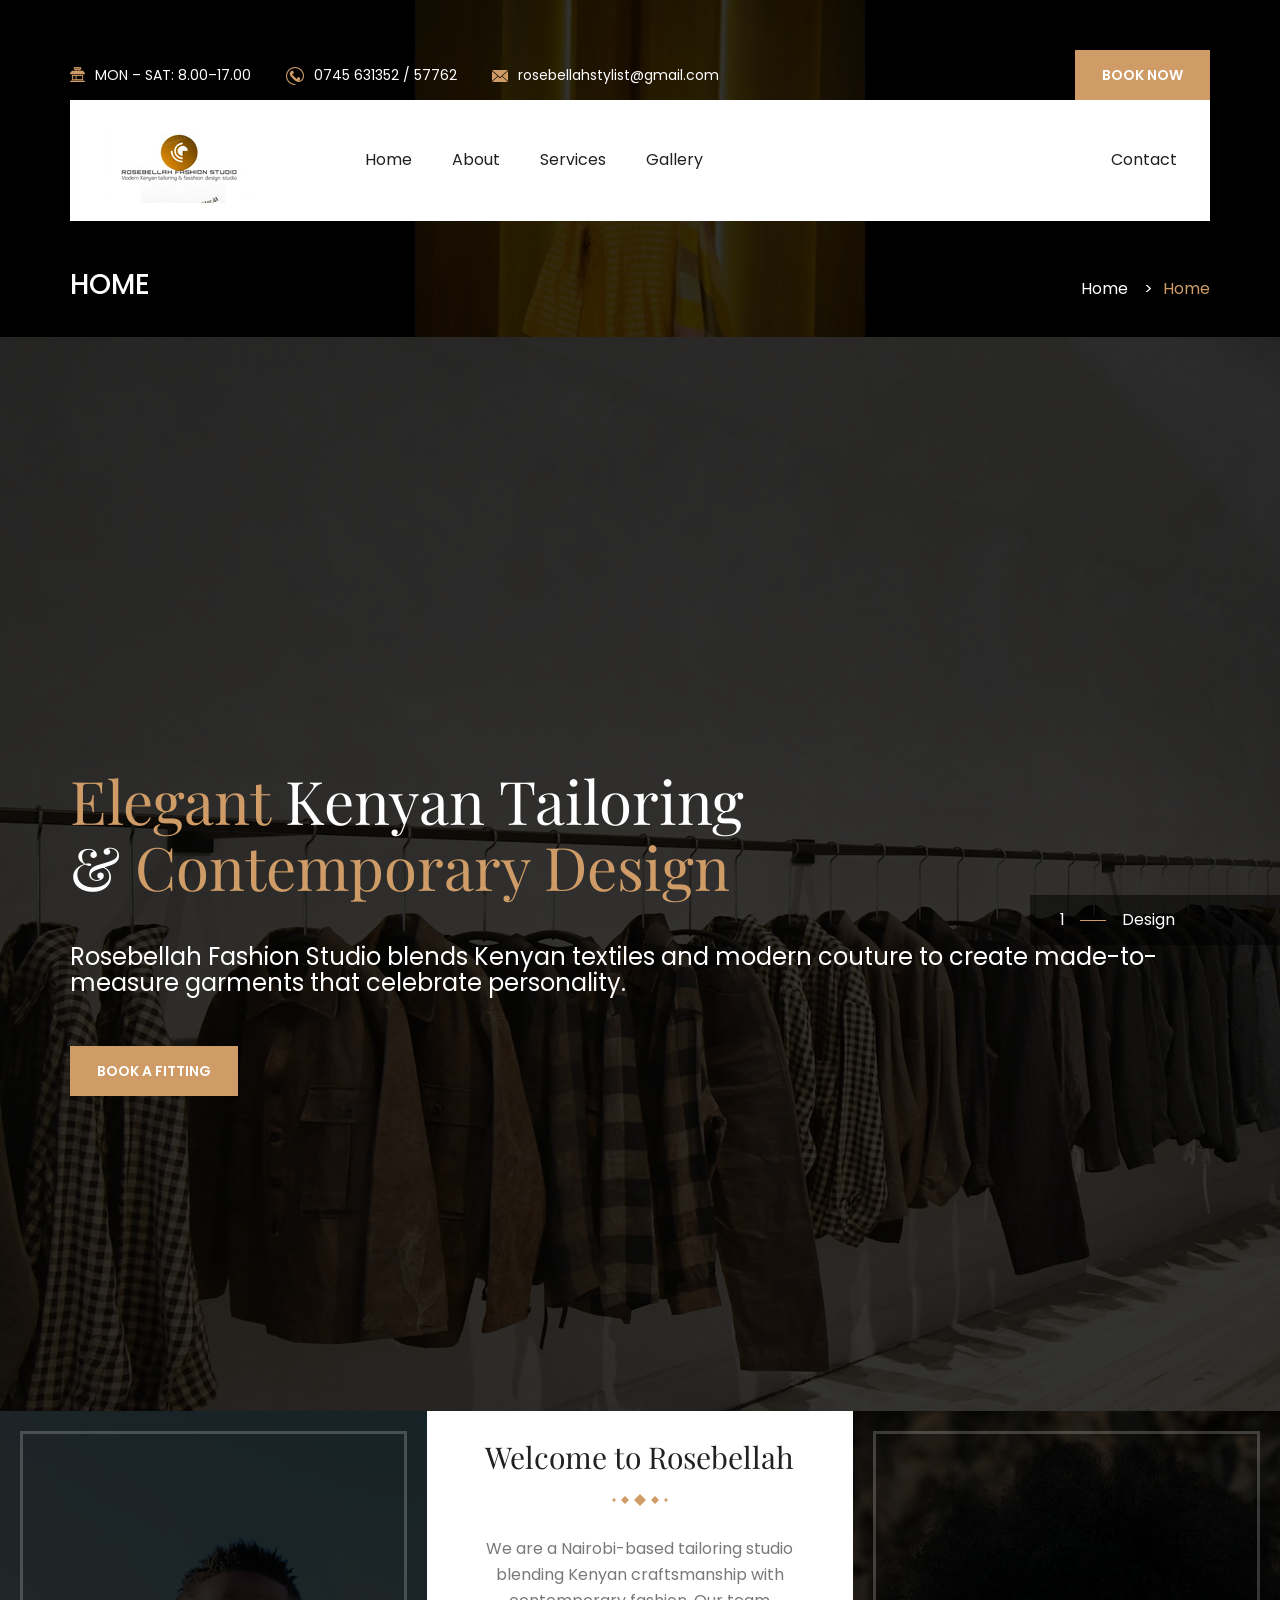
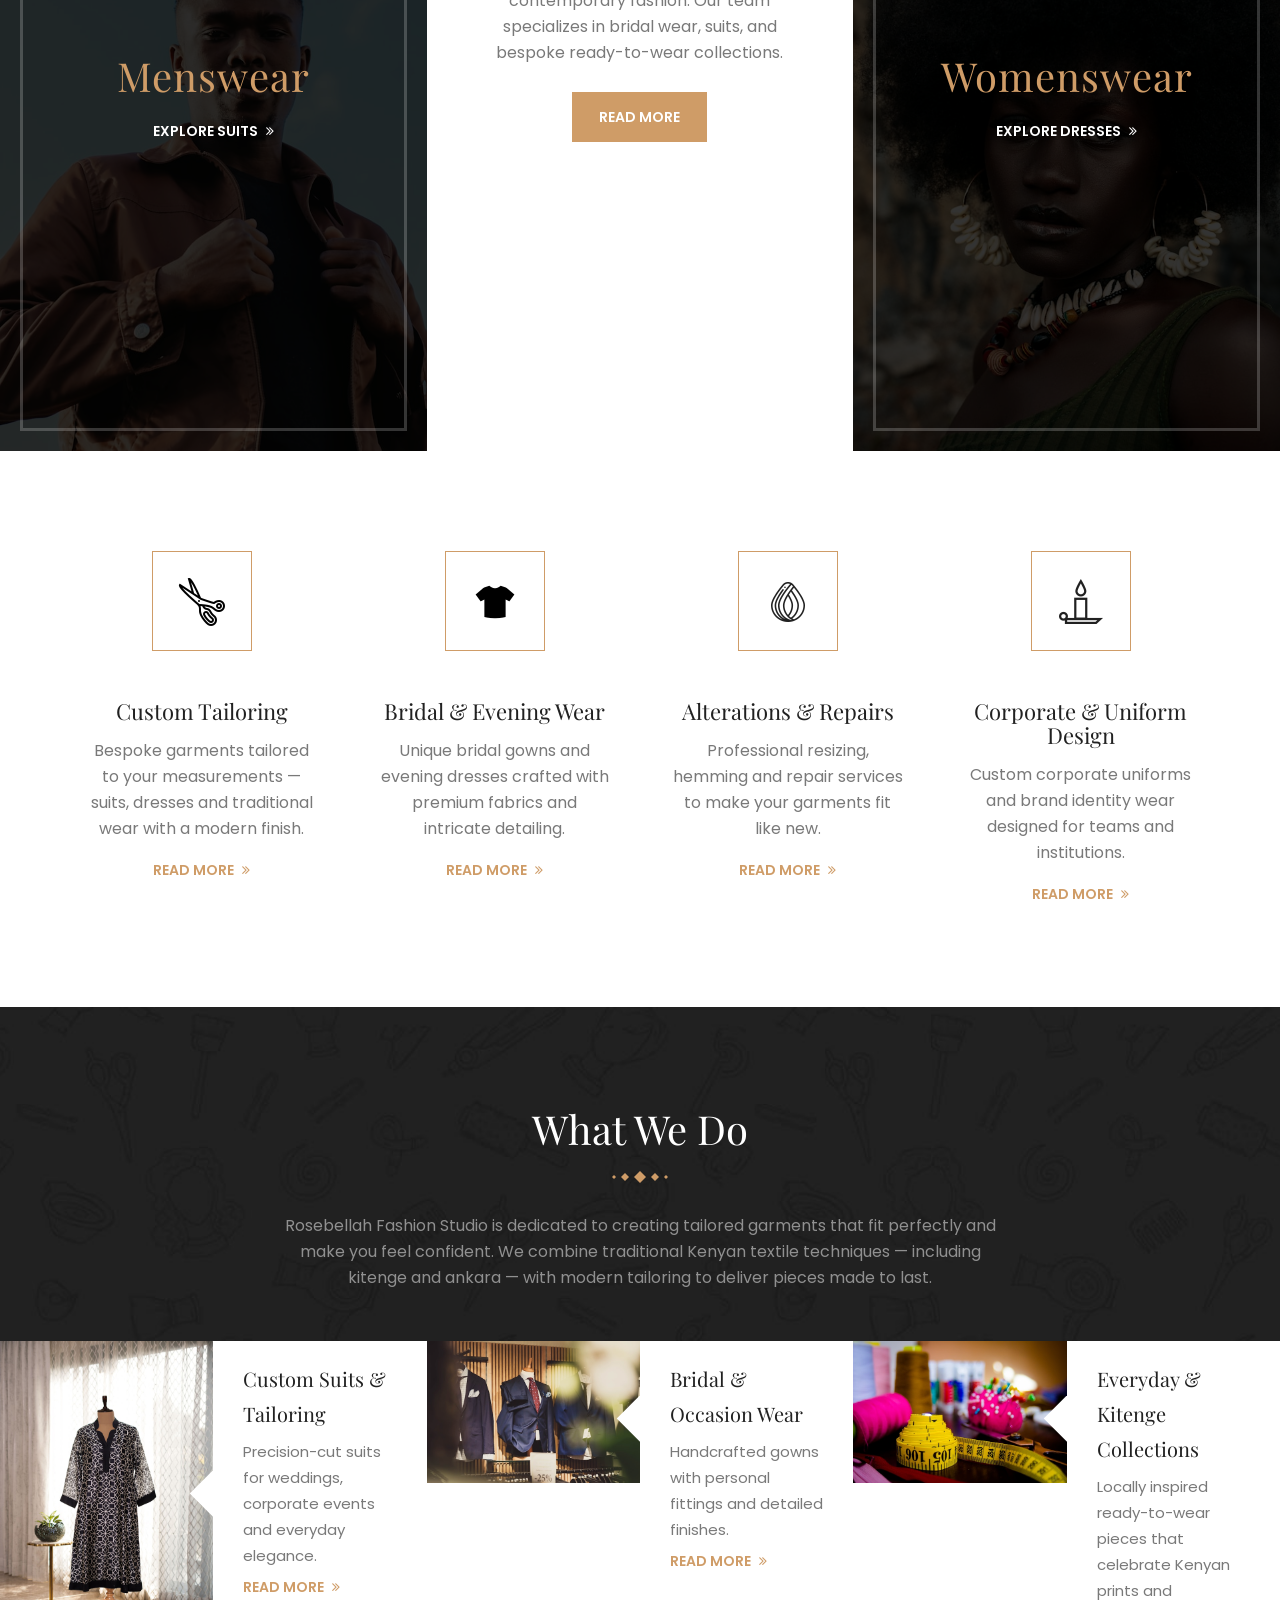
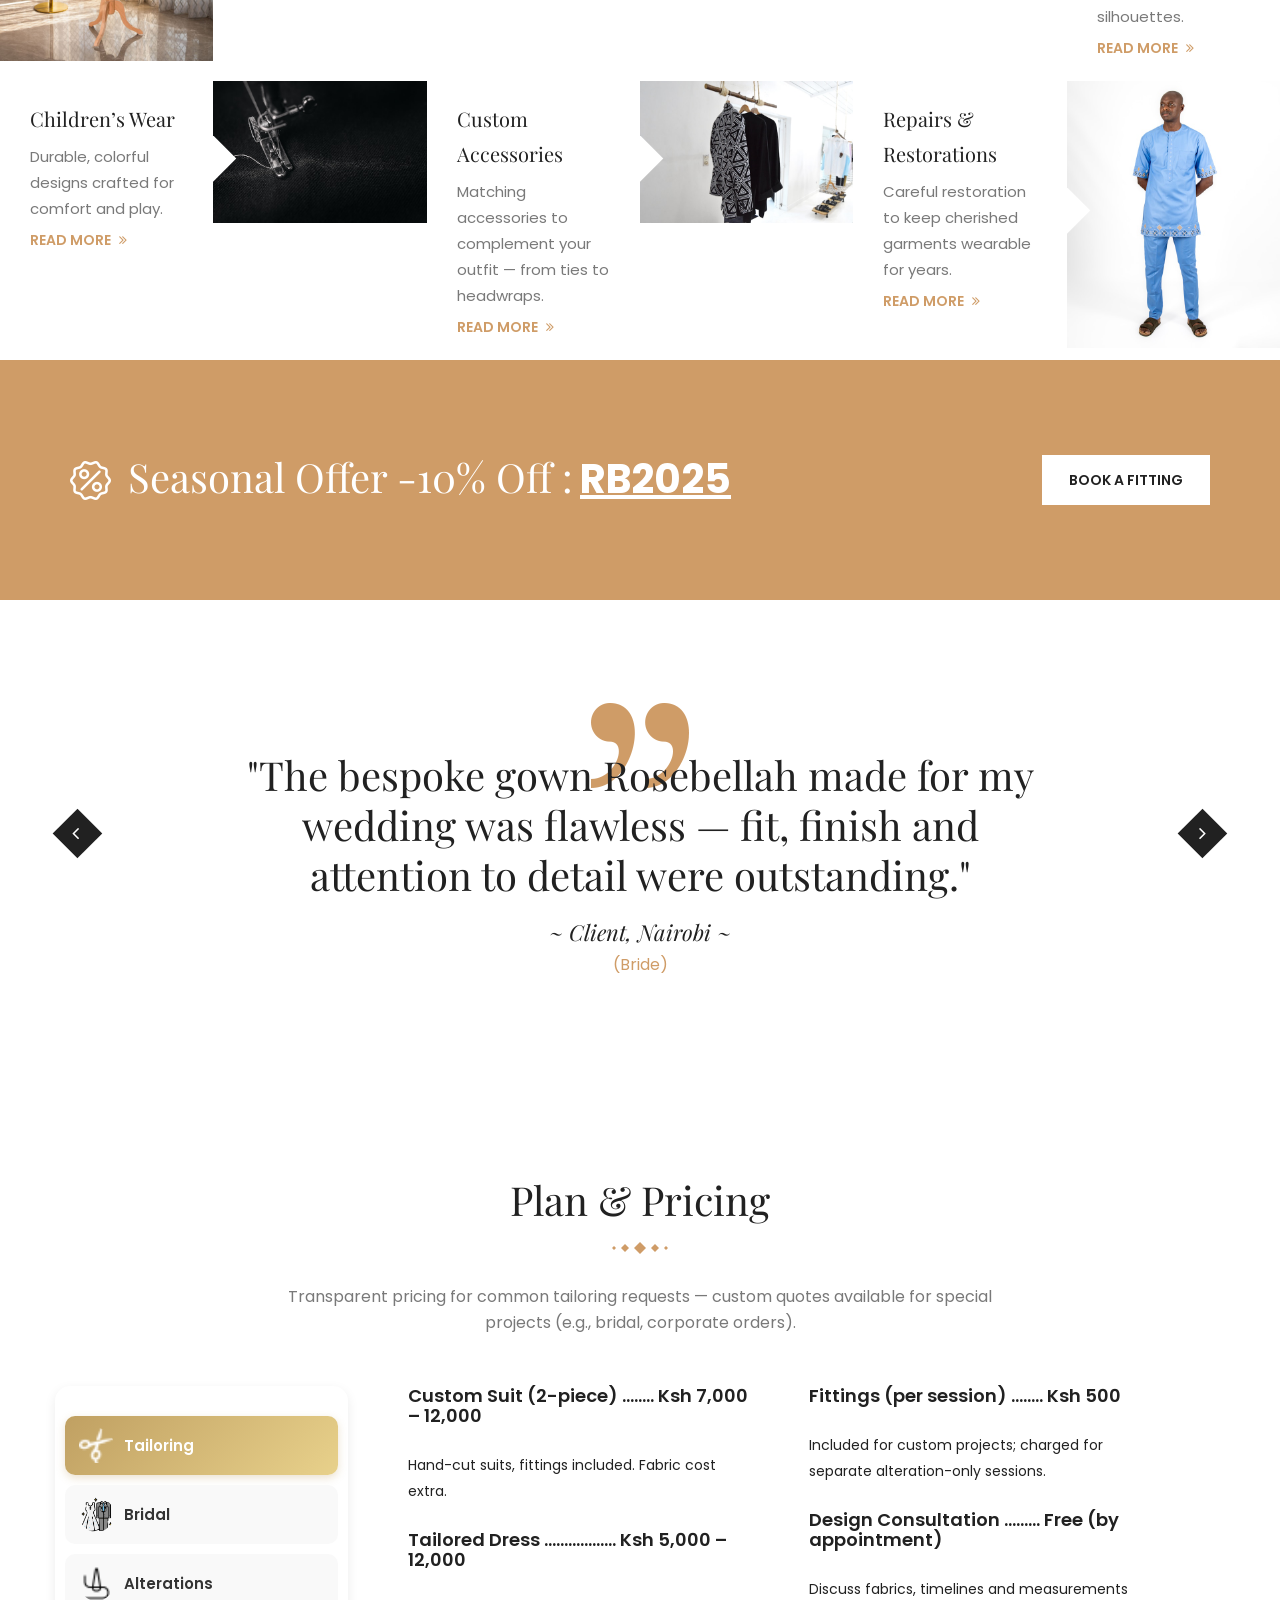
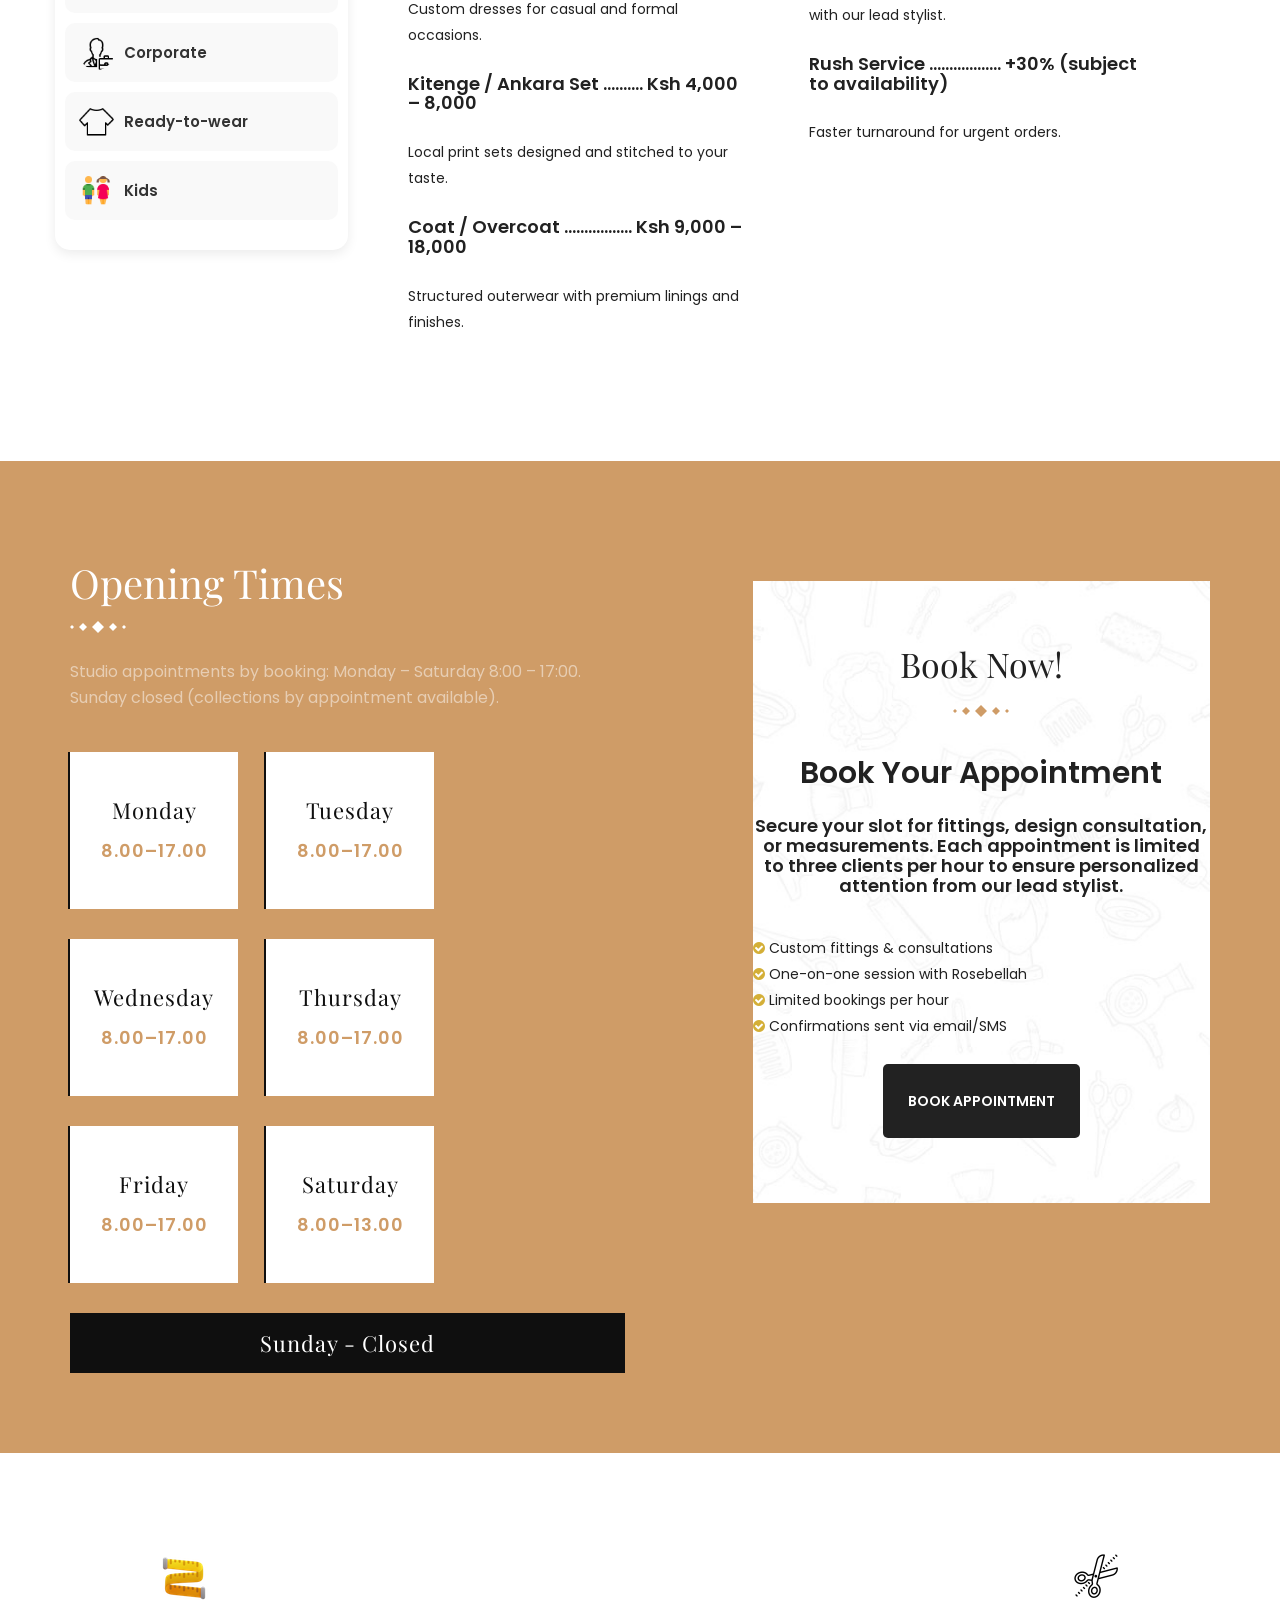
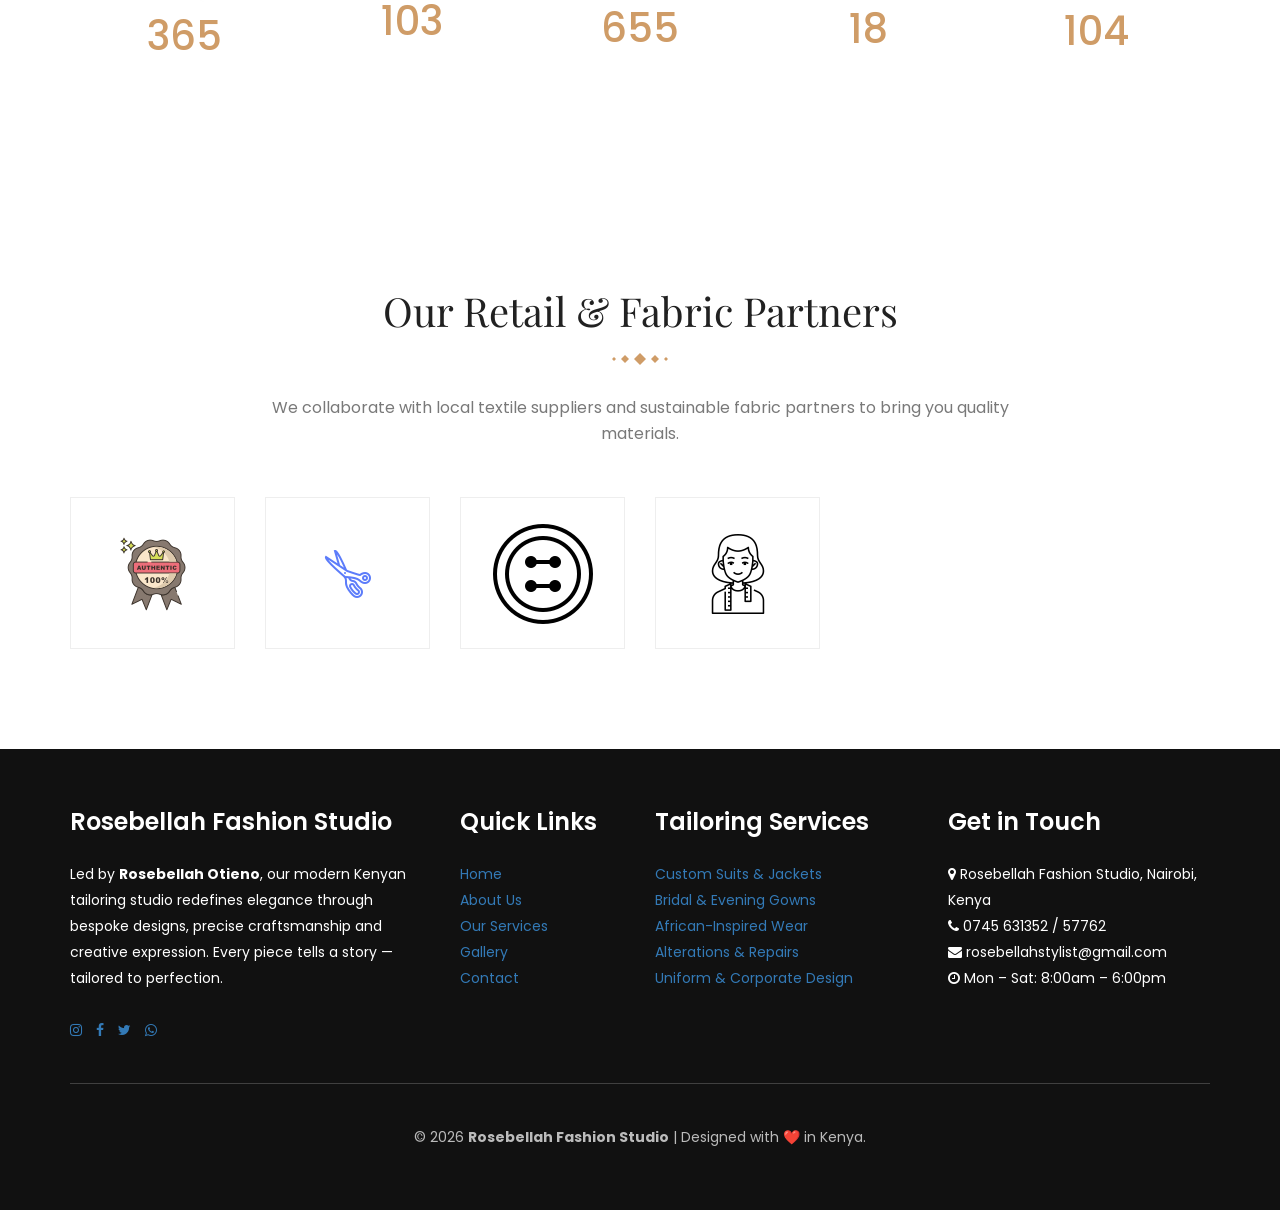
==== commit 37199b30: "Fix navigation links in index.html Updated navigation links to point to the correct paths and remove" ====
--- a/index.html
+++ b/index.html
@@ -114,30 +114,12 @@
                   <div class="col-md-12">
                     <div class="mobile-menu">
                         <nav id="dropdown">
-                           <ul>
-                                <li><a href="index.html">Home</a></li>
+                            <ul>
+                                <li><a href="public/index.html">Home</a></li>
                                 <li><a href="public/about.html">About</a></li>
                                 <li><a href="public/services.html">Services</a></li>
                                 <li><a href="public/gallery.html">Gallery</a></li>
-                                <li>
-                                    <a href="#">Pages</a>
-                                   
-                                </li>
-                                <li>
-                                    <a href="#">Blog</a>
-                                   
-                                </li>
-                                <li><a href="contact.html">Contact</a></li>
-                            </ul>
-						</nav>
-                                </li>
-                                <li>
-                                    <a href="#">Blog</a>
-                                    <ul class="down-menu">
-                                        <li><a href="blog.html">Blog</a></li>
-                                        <li><a href="blog-single.html">Blog Single</a></li>
-                                    </ul>
-                                </li>
+                                
                                 <li><a href="contact.html">Contact</a></li>
                             </ul>
                         </nav>
